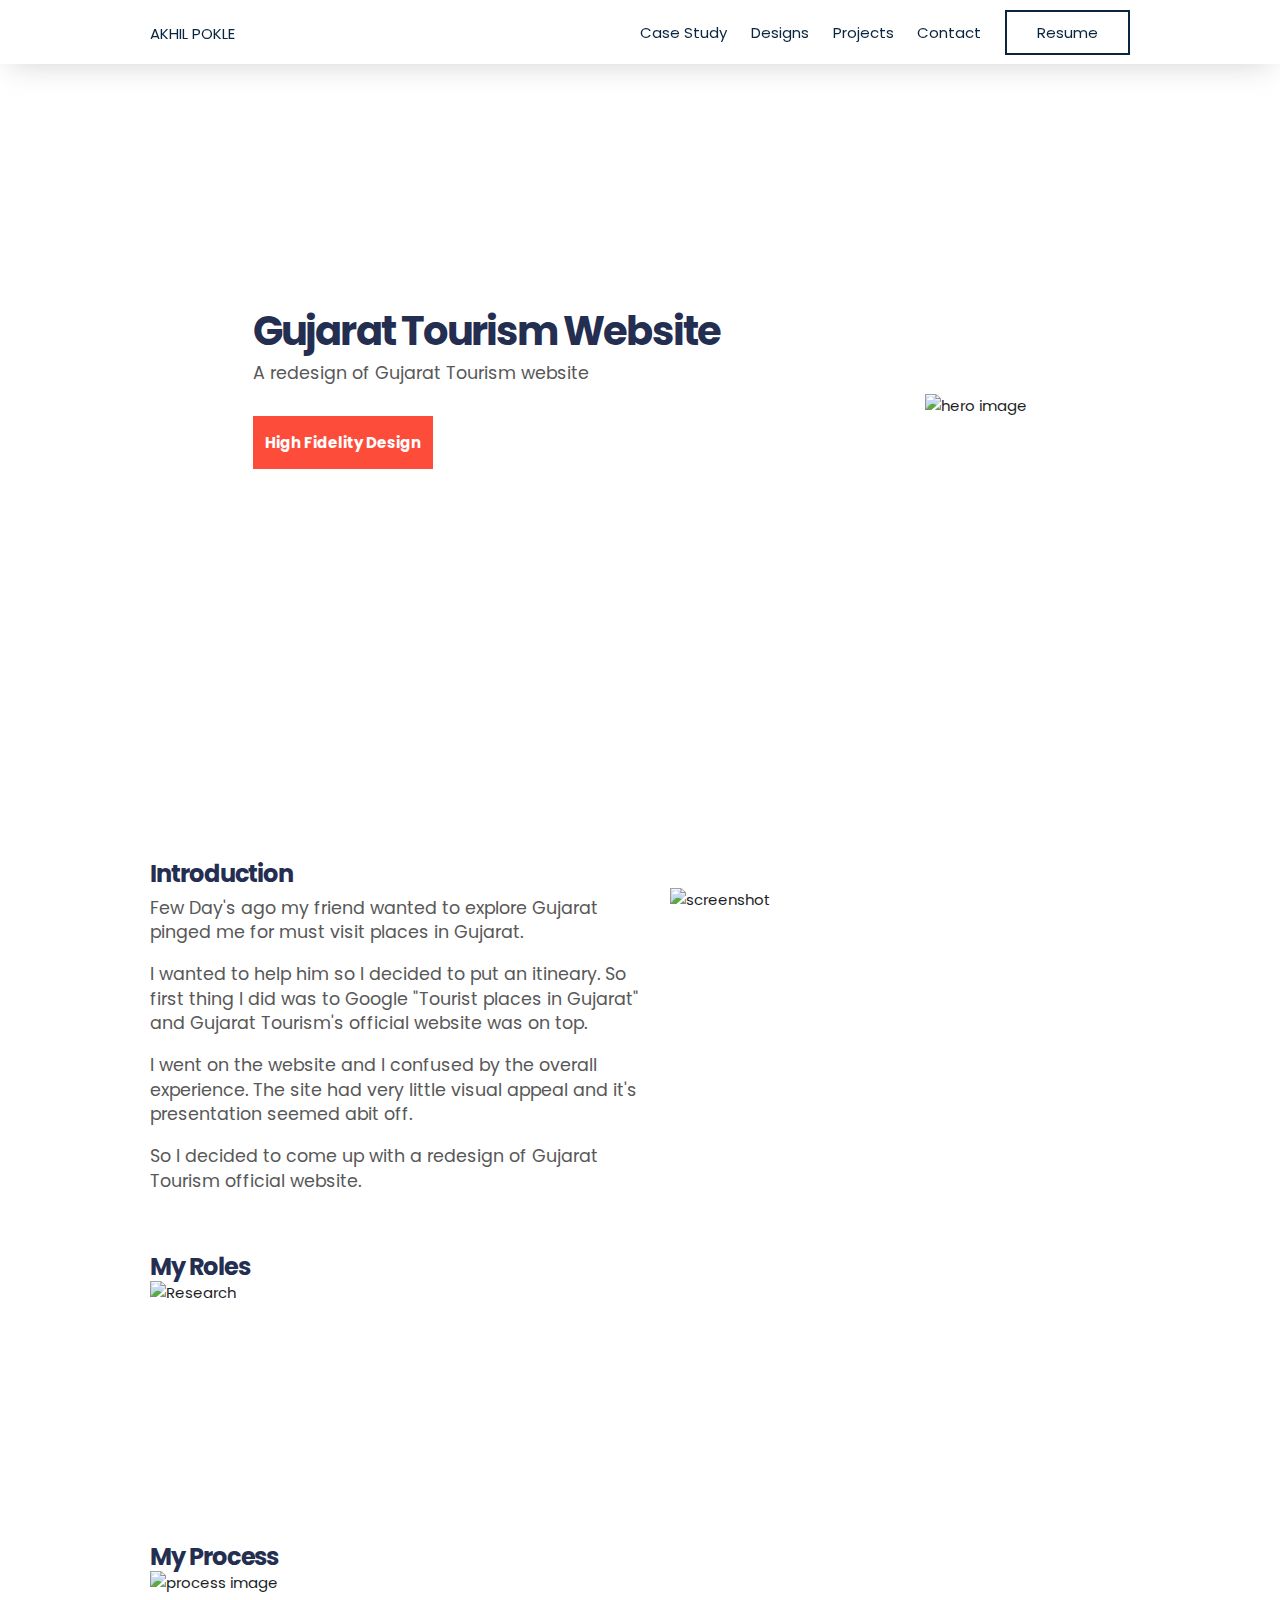
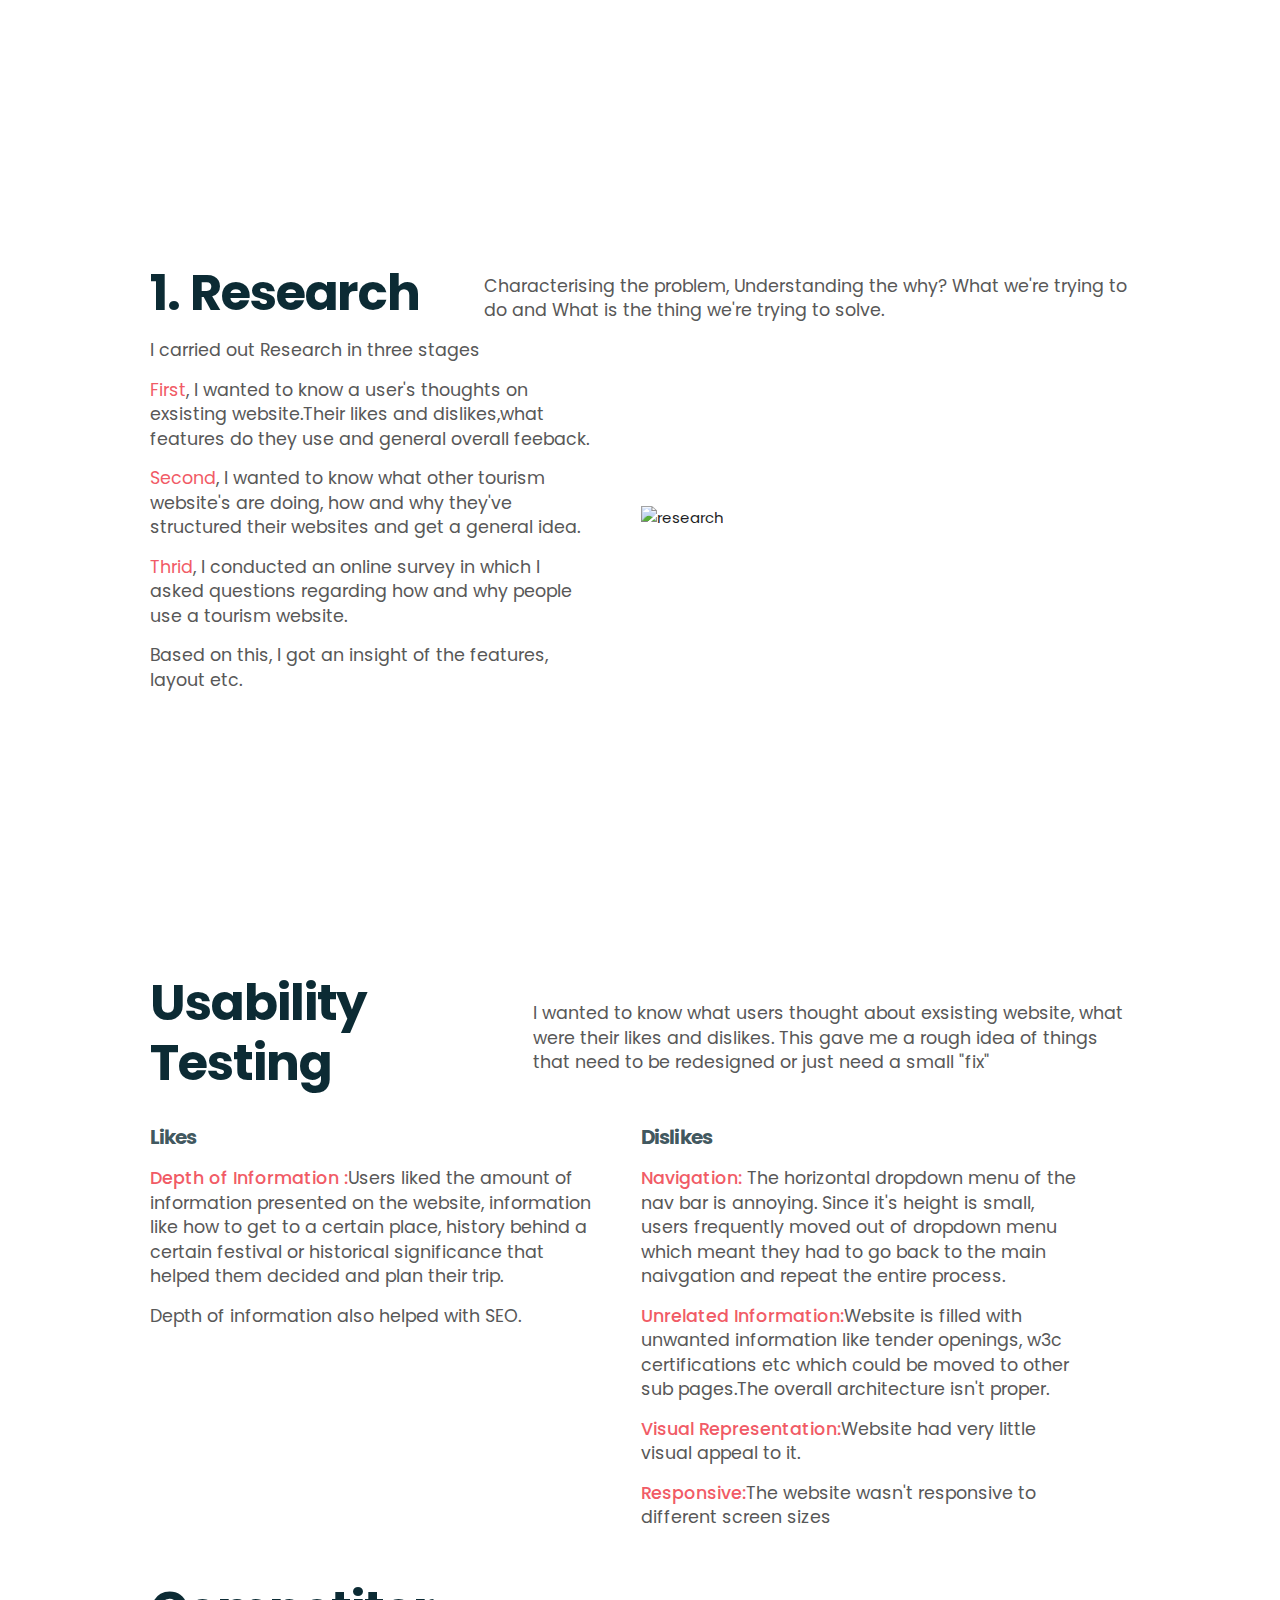
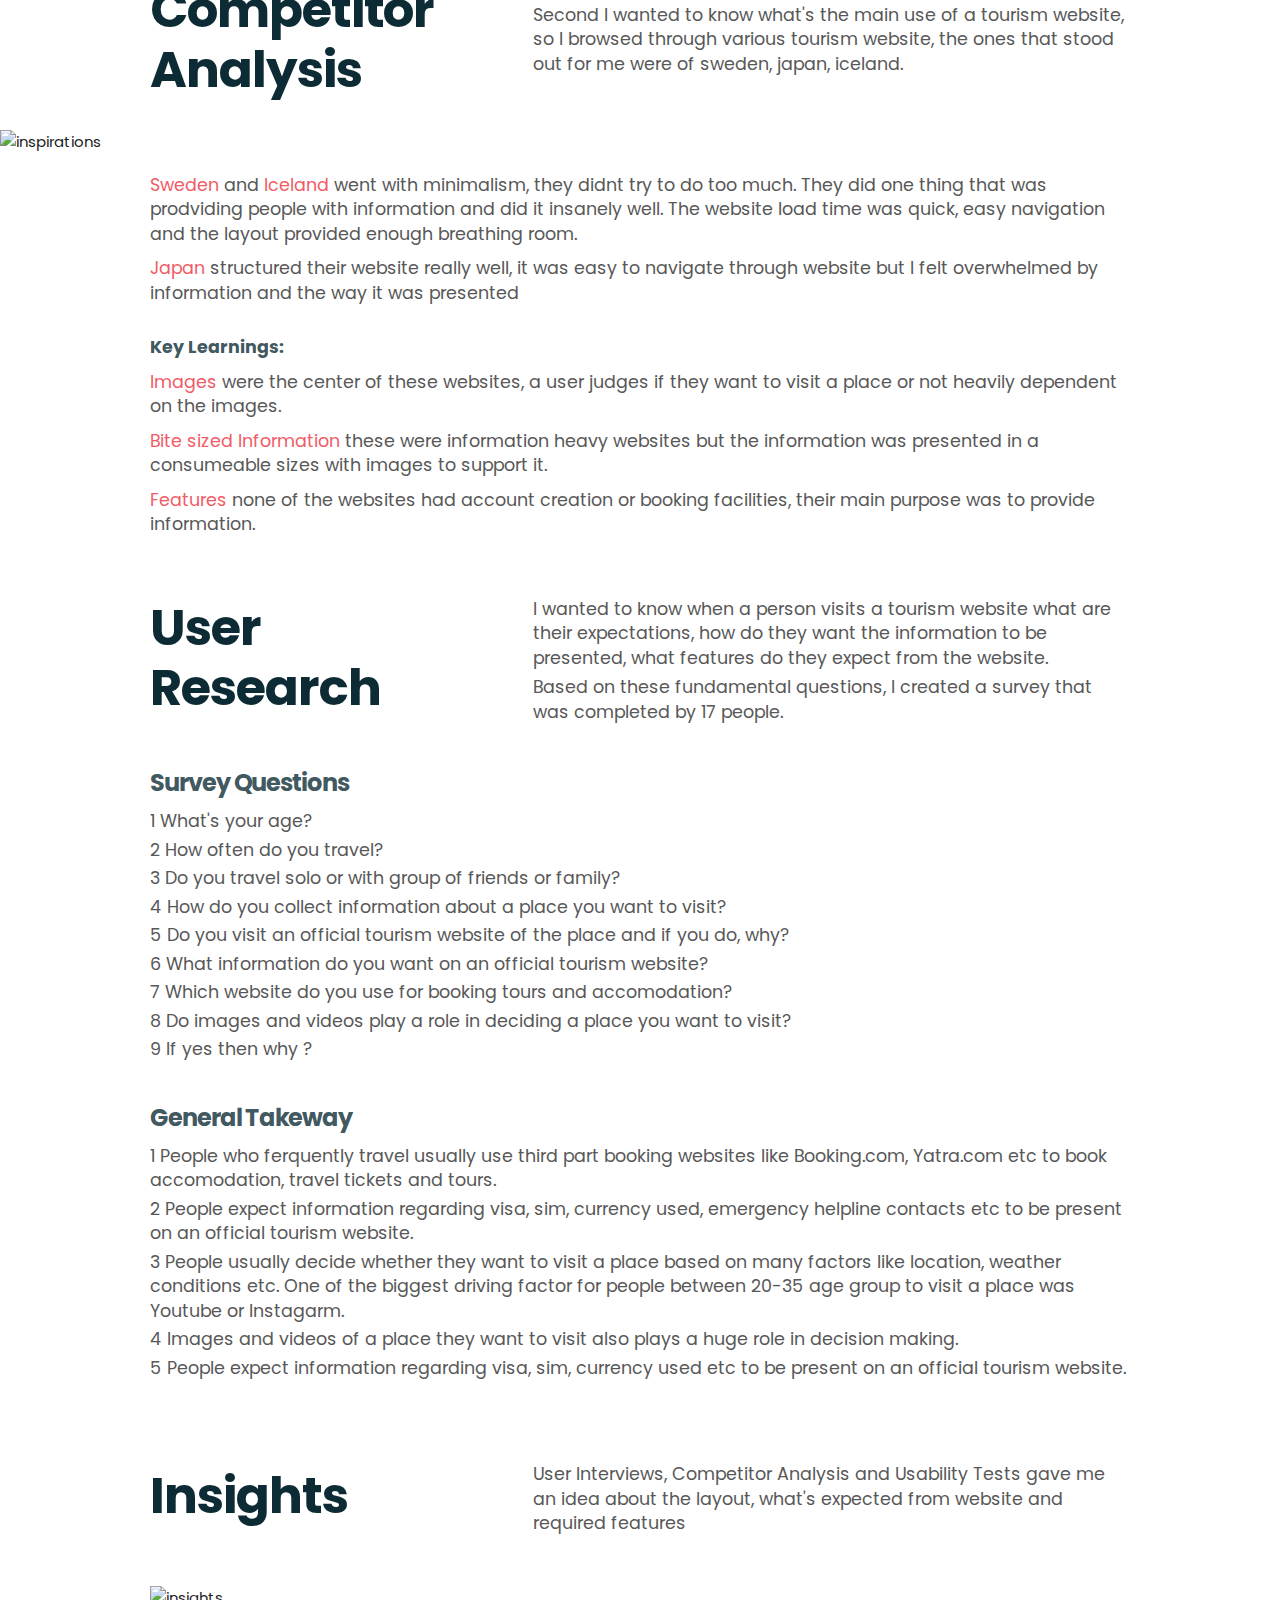
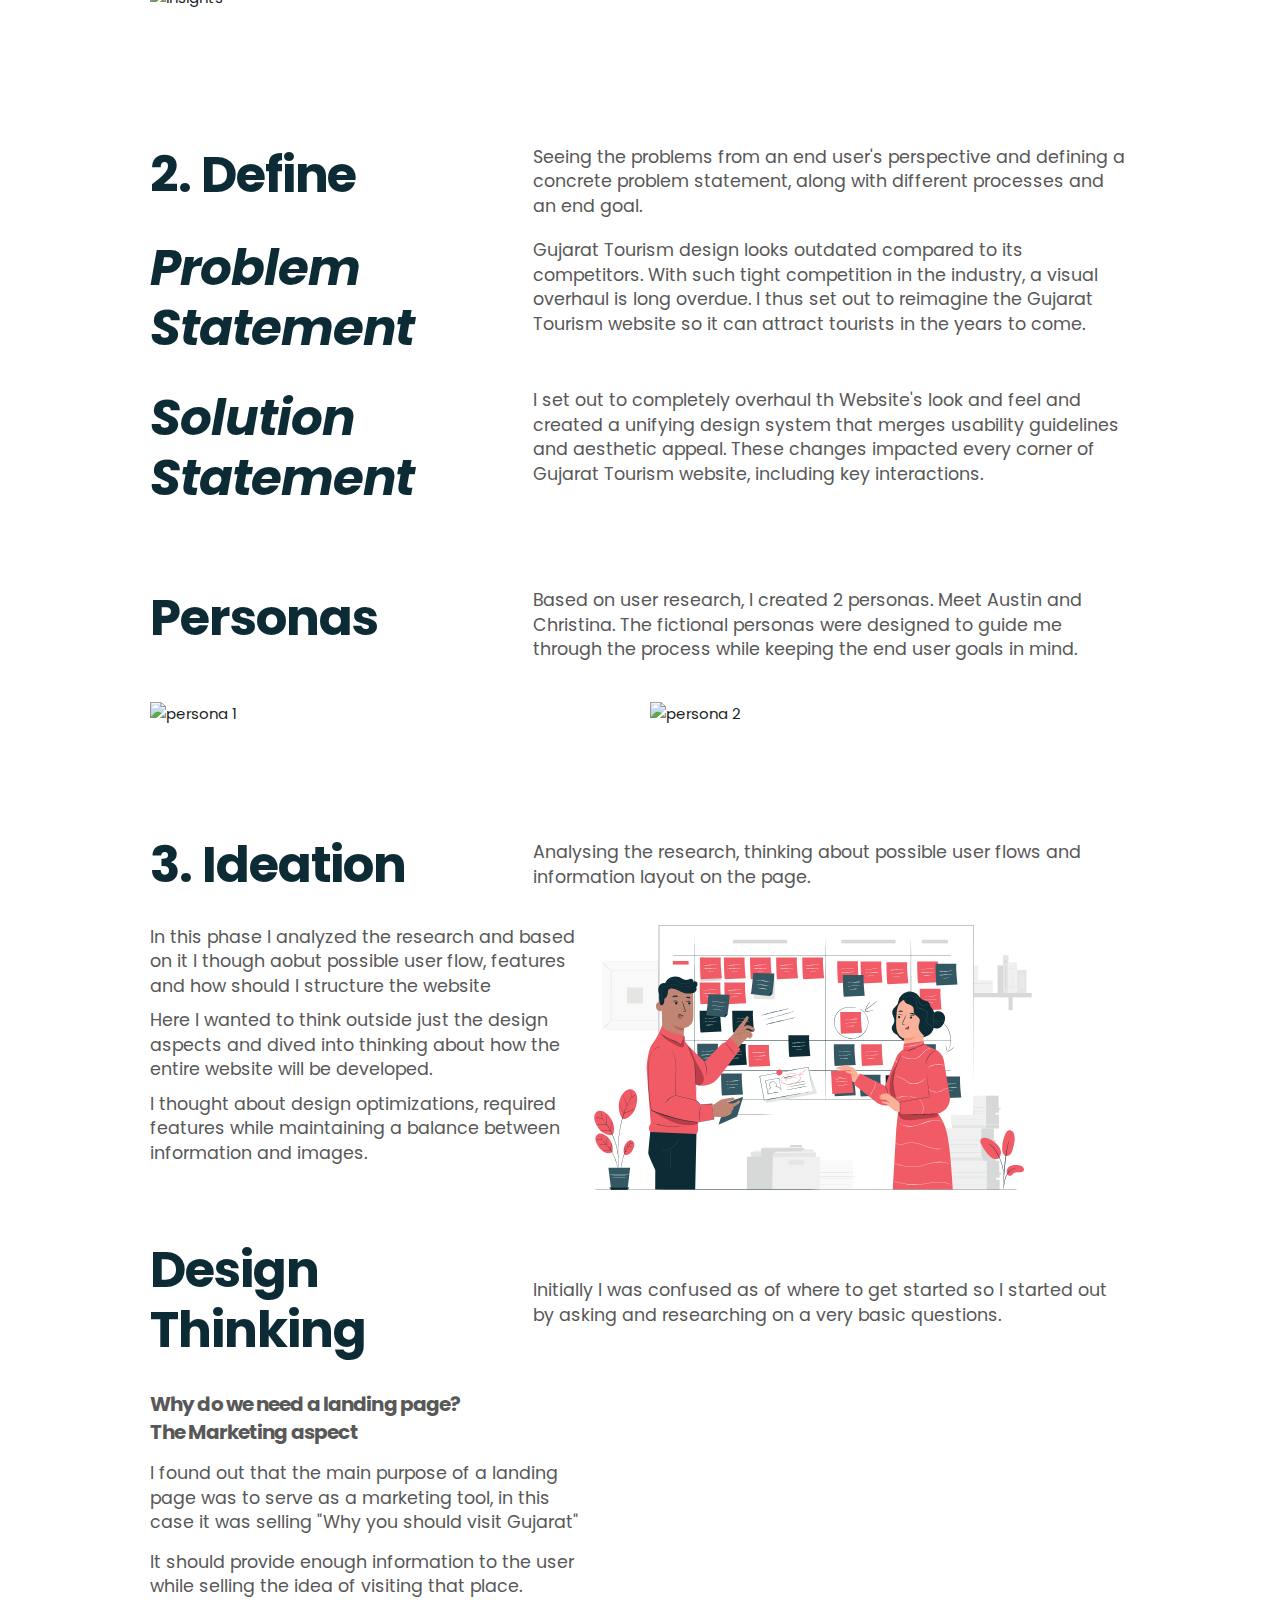
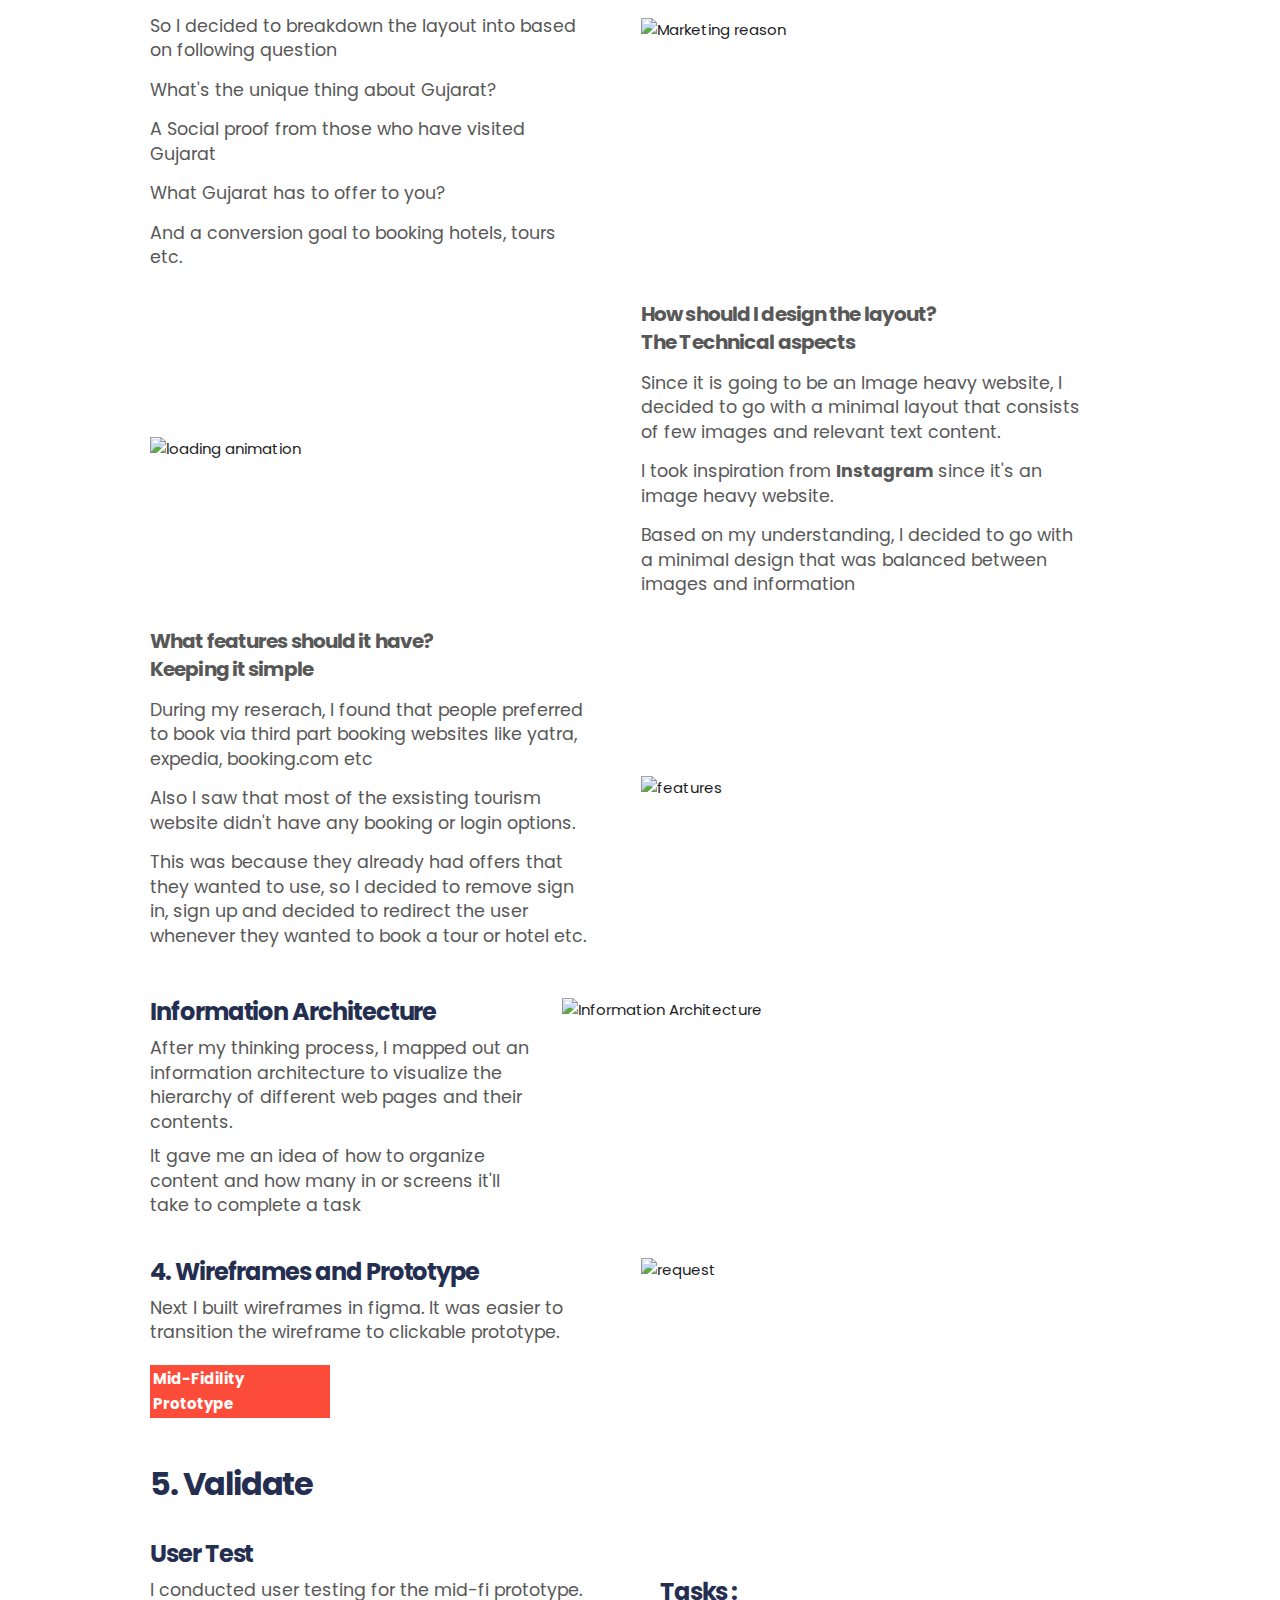
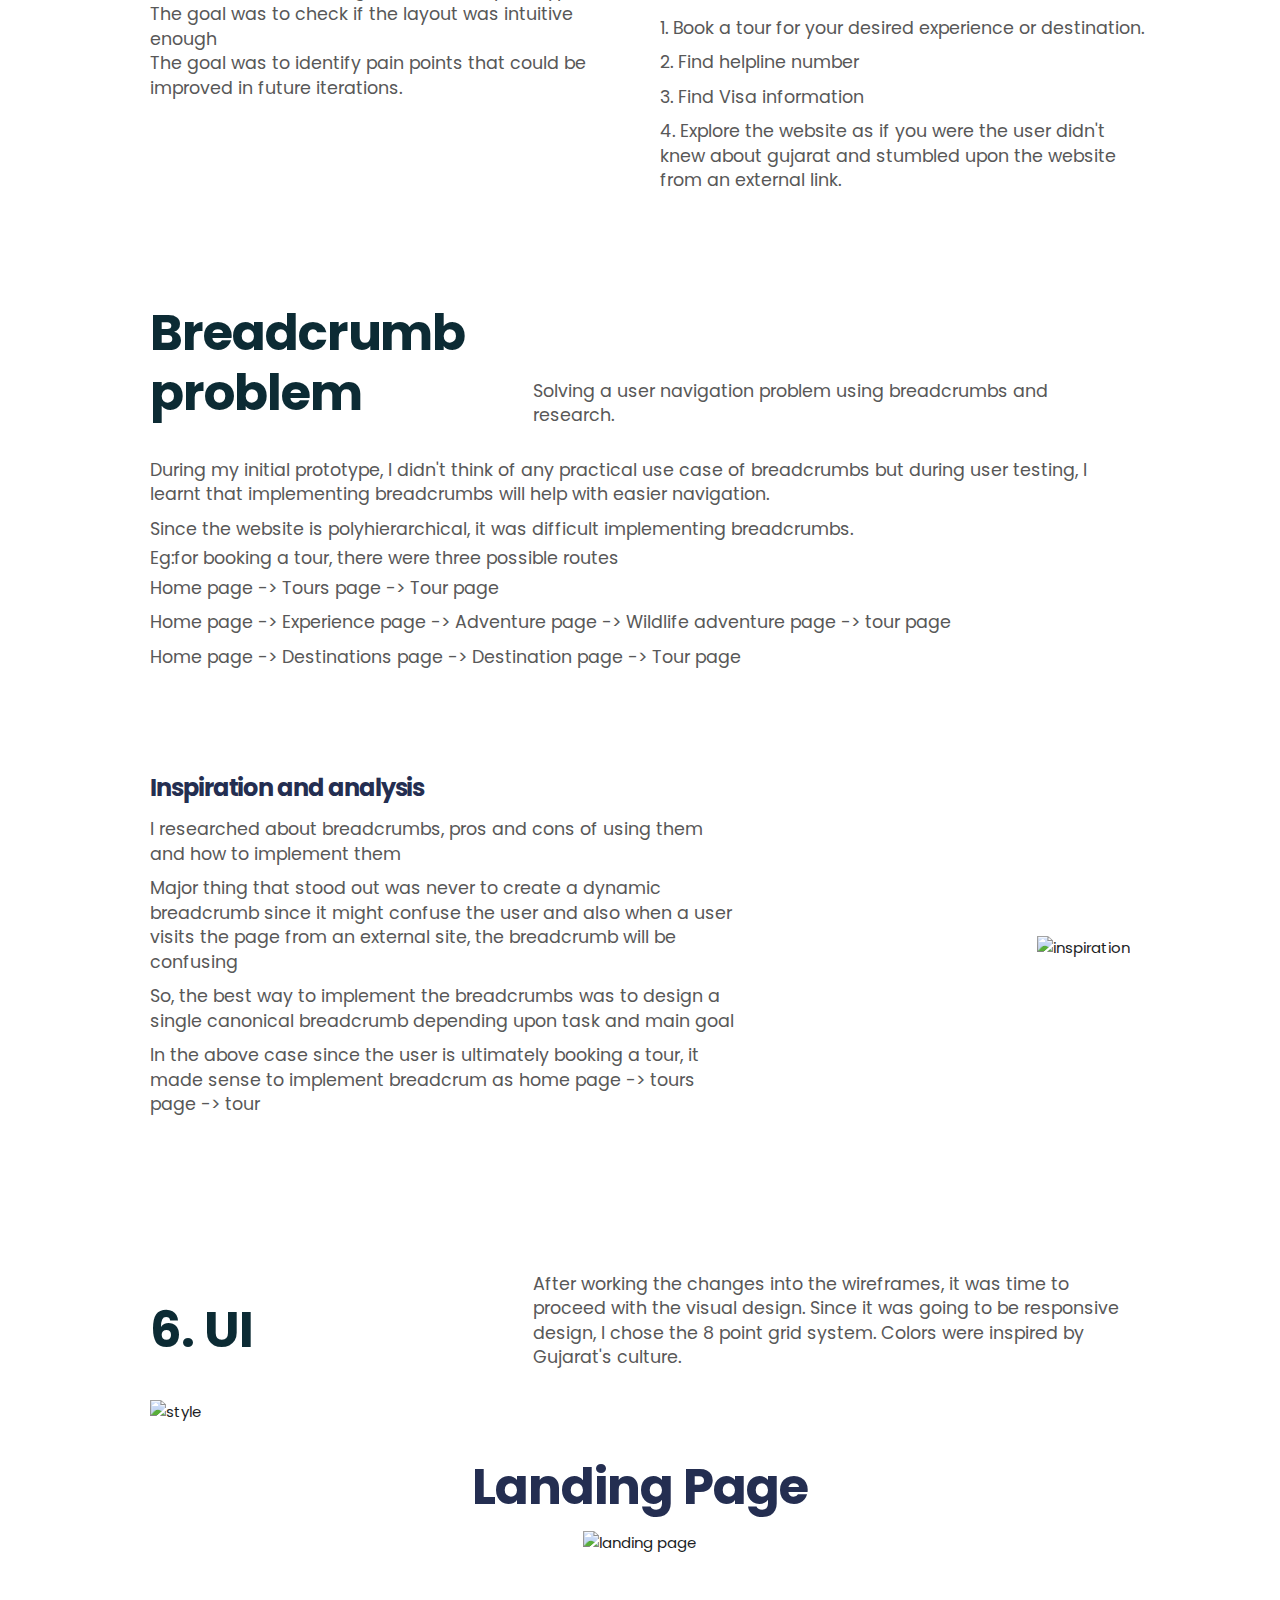
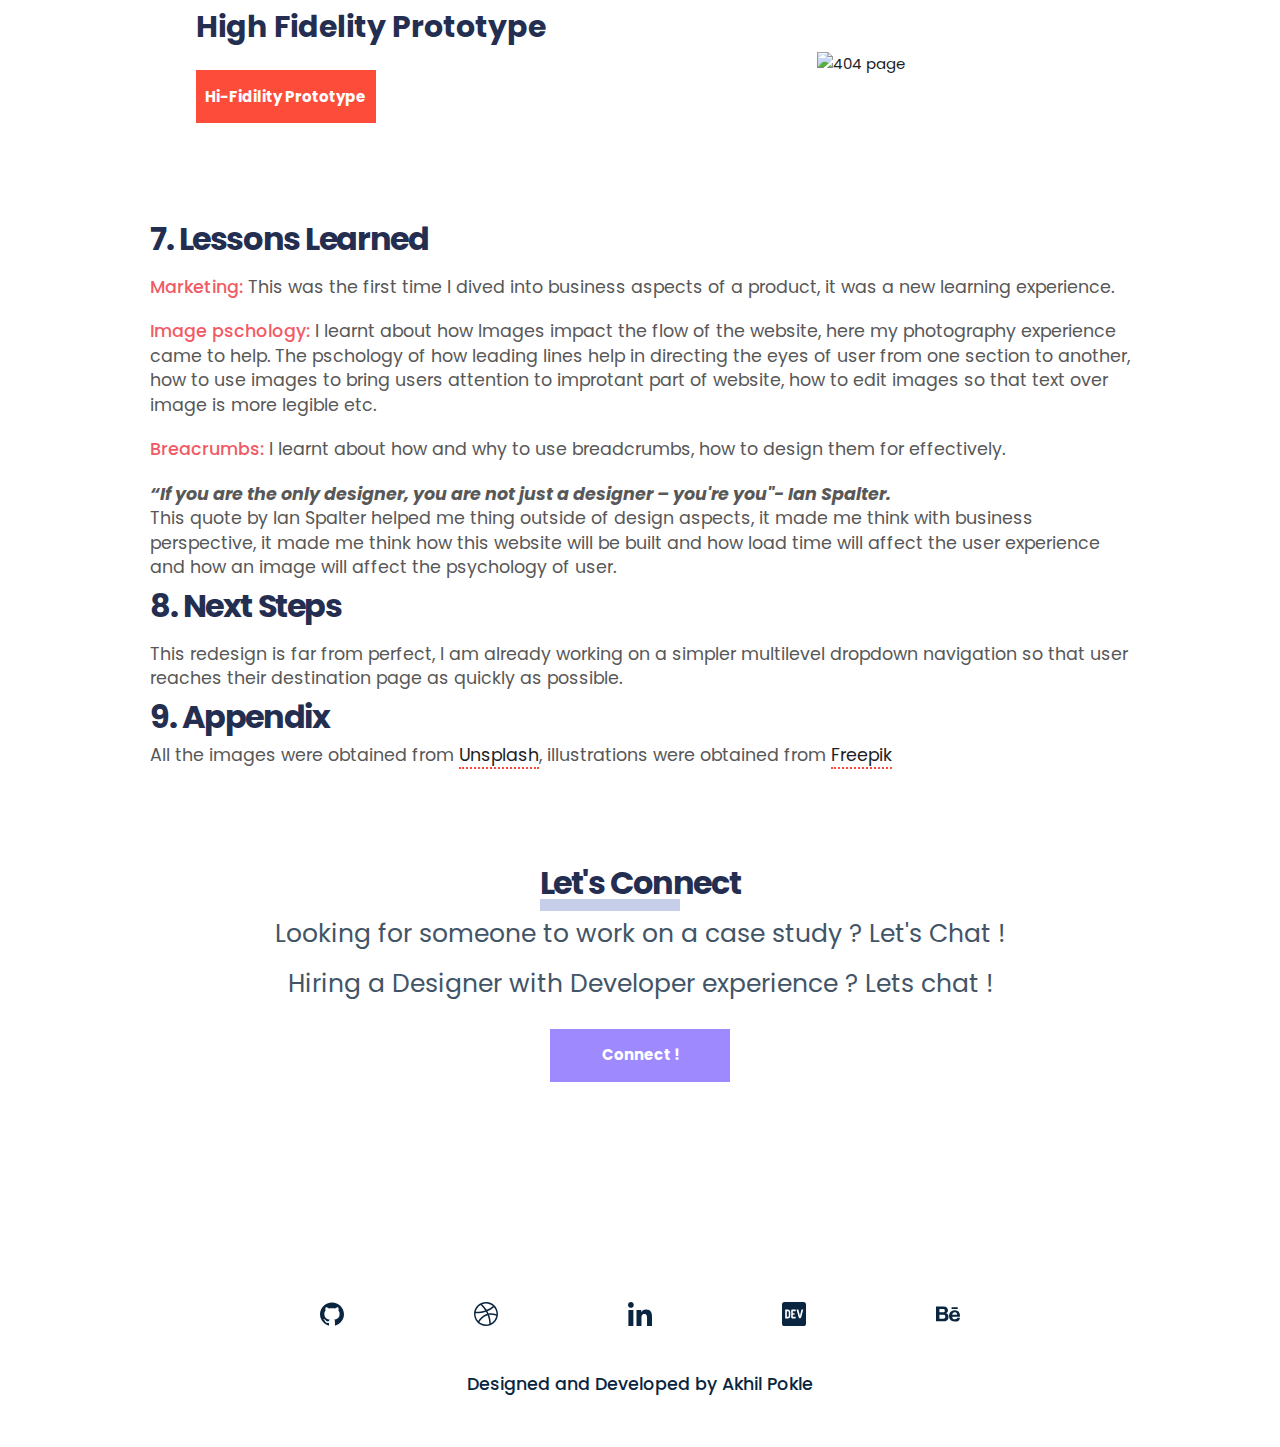
==== case study/gujaratTourism/index.html @ 954d3f1a "v2.6-fix-4 commit" ====
<!DOCTYPE html>
<html lang="en">
<head>
    <meta charset="UTF-8">
    <meta name="viewport" content="width=device-width, initial-scale=1.0">
    <title>Gujarat Tourism - UX Case Study</title>
    <link rel="icon" href="../../images/icon.jpg" type=""image/jpg" sizes="16x16">
    <meta name="description" content="Gujarat Tourism redesign, this is my redesign for gujarat tourism's official website, I conducted UX research, UI testing, validation, ideation, prototyping, wireframing, branding.">
    <meta name="robots" content="index,follow" >   
    <link rel="stylesheet" href="https://cdnjs.cloudflare.com/ajax/libs/font-awesome/5.14.0/css/all.min.css" integrity="sha512-1PKOgIY59xJ8Co8+NE6FZ+LOAZKjy+KY8iq0G4B3CyeY6wYHN3yt9PW0XpSriVlkMXe40PTKnXrLnZ9+fkDaog==" crossorigin="anonymous" />
    <link rel="stylesheet" href="./styles/style.css">
</head>
<body>
    <!-- Hey there fello hacker ! If you're building your own portfolio and need any help, send me a HI, I will help you out with your project :)-->
    <header>
        <nav>
            <div role="navigation" class="container">
                <div class="logo" role="contentinfo" aria-roledescription="logo"><a href="../../index.html">AKHIL POKLE</a></div>
                <ul class="nav__items">
                    <li><a class="nav_item active" aria-label="Link to case study" href="../casestudy.html">Case Study</a></li>
                    <li><a target="_blank" class="nav_item" aria-label="Link to designs" href="https://dribbble.com/akhilpokle">Designs</a></li>
                    <li><a class="nav_item" aria-label="Link to projects" href="../../projects.html">Projects</a></li>
                    <li><a class="nav_item" aria-label="Link to contact information" href="#contact">Contact</a></li>
                    <li><a class="nav_item" target="_blank" id="resume" aria-label="Link to resume" href="../../akhilpokleresume.pdf">Resume</a></li>
                </ul>
            </div>
            <div  class="mobile">
                <div class="logo" role="contentinfo" aria-roledescription="logo">AKHIL POKLE</div>
                <div class="hamburger">
                    <span id="line1" role="none" class="line line1"></span>
                    <span id="line2" role="none" class="line line2"></span>
                    <span id="line3" role="none" class="line line3"></span>
                </div>
                <ul class="mobile__nav__items">
                    <li><h3>Menu</h3></li>
                    <li><a class="mobile__nav_item" aria-label="Link to case study" href="./case study/">Case Study</a></li>
                    <li><a class="mobile__nav_item" aria-label="Link to designs" href="#design">Designs</a></li>
                    <li><a class="mobile__nav_item" aria-label="Link to projects" href="#projects">Projects</a></li>
                    <li><a class="mobile__nav_item" aria-label="Link to contact information" href="#contact">Contact</a></li>
                    <li><a class="nav_item" target="_blank" id="resume" aria-label="Link to resume" href="akhilpokleresume.pdf">Resume</a></li>
                </ul>
            </div>
        </nav>
    </header>
    <main>
        <section class="hero">
            <div class="hero__container">
                <div class="hero__copy">
                    <h1 class="t-h1">Gujarat Tourism Website</h1>
                    <p class="t-p">A redesign of Gujarat Tourism website</p>
                    <a target="_blank" href="https://www.figma.com/proto/3rx1EjS6VoFjzdWzbhep3G/Gujarattourism-hi-fi?node-id=6%3A99&scaling=scale-down-width" traget="_blank" class="btn btn-orange">High Fidelity Design</a>
                </div>
                <div class="hero__img">
                    <img src="./images/hero.png" alt="hero image">
                </div>
            </div>
        </section>
        <section class="intro">
            <div class="intro__container">
                <div class="intro__copy">
                    <h3 class="t-h3">Introduction</h3>
                        <div class="intro__div">
                            <div class="intro__content">
                                <p class="t-p">Few Day's ago my friend wanted to explore Gujarat pinged me for must visit places in Gujarat.</p>
                                <p class="t-p">I wanted to help him so I decided to put an itineary. So first thing I did was to Google "Tourist places in Gujarat" and Gujarat Tourism's official website was on top.</p>
                                <p class="t-p">I went on the website and I confused by the overall experience. The site had very little visual appeal and it's presentation seemed abit off.</p>
                                <p class="t-p">So I decided to come up with a redesign of Gujarat Tourism official website.</p>
                            </div>
                            <div class="intro__video">
                                <img class="intro__img"src="./images/screenshot.png" alt="screenshot">
                            </div>    
                        </div>
                </div>
                <section class="responsibilities">
                    <div class="responsibilities__container">
                        <h3 class="t-h3">My Roles</h3>
                        <div class="responsibility__container">
                            <div class="responsibility">
                                <img src="./images/me.png" alt="Research">
                            </div>
                        </div>
                    </div>
                </section>
                <section class="process">
                    <div class="process__container">
                        <h3 class="t-h3">My Process</h3>
                        <img src="./images/process.png" alt="process image">
                    </div>
                </section>
                <!-- <div class="intro__copy">
                    <div class="intro__container__content">
                        <div class="intro__container__copy">
                            <h3 class="t-h3">Problems</h3>
                            <p>To confirm my hypothesis that the website isnt user friendly, I asked 5 people to use the website and asked them to carry out series of various tasks. Following was the general Problems : </p>
                            <p class="t-p">1. Landing page had no visual appeal to it</p>
                            <p class="t-p">2. Navigation bar is laidout horizaontally with a horizontal scroll, this caused navigation submenu to close from time to time and wasn't a good user experience overall.</p>
                            <p class="t-p">3. Landing page is filled with non-essential links.</p>
                            <p class="t-p">4. To many clicks to reach the desired page</p>
                            <p class="t-p">5. Image gallery aren't optimized for control.</p>
                            <p class="t-p">6. Image gallery uses flash player which isn't supported on many devices.</p>
                            <p class="t-p">7. It's wasnt mobile responsive</p>
                        </div>
                        <div class="intro__container__img">
                            <img src="./images/Group 31.png" alt="group 31">
                        </div>
                    </div>
                </div>
                <div class="intro__copy__img">
                    <img src="./images/Group 32.png" alt="group 32">
                    <img src="./images/sc44.png" alt="sc44">
                </div> -->
                <!-- <div class="intro__copy">
                    <h3 class="t-h3">Solution</h3>
                    <p class="t-p">1. A new layout and architecture such that it's easier to access and consume information</p>
                    <p class="t-p">2. A new style guide that synergizes with images</p>
                    <p class="t-p">3. Making navigation simple and clean</p>
                    <p class="t-p">4. Adding more images</p>
                    <p class="t-p">5. Removing or delegating non important functionalities to third party services</p>
                    <p class="t-p">6. Instead of making user scroll for details, show all details in one section.</p>
                    <p class="t-p">7. Responsive design</p>
                </div> -->
            </div>
        </section>
        <section class="discovery">
            <div class="discovery__container">
                <div class="trial">
                    <h2 class="t-h3">1. Research</h2>
                    <p class="t-p">Characterising the problem, Understanding the why? What we're trying to do and What is the thing we're trying to solve.</p>
                </div>
                <div class="research__container">
                    <div class="research__copy">
                        <p class="t-p">I carried out Research in three stages</p>
                        <p class="t-p"><span class="red">First</span>, I wanted to know a user's thoughts on exsisting website.Their likes and dislikes,what features do they use and general overall feeback.</p>
                        <p class="t-p"><span class="red">Second</span>, I wanted to know what other tourism website's are doing, how and why they've structured their websites and get a general idea.</p>
                        <p class="t-p"><span class="red">Thrid</span>, I conducted an online survey in which I asked questions regarding how and why people use a tourism website.</p>
                        <p class="t-p">Based on this, I got an insight of the features, layout etc.</p>
                    </div>
                    <div class="research__img">
                        <img src="./images/researchteam.svg" alt="research">
                    </div>
                </div>
            </div>
        </section>
        <section class="user_test">
            <div class="user_test__container">
                <div class="trial">
                    <h3 class="t-h3">Usability Testing</h3>
                    <p class="t-p">I wanted to know what users thought about exsisting website, what were their likes and dislikes. This gave me a rough idea of things that need to be redesigned or just need a small "fix"</p>
                </div>
                <div class="user_test__results">
                    <div class="user__test__likes">
                        <h4 class="t-h4">Likes</h4>
                        <p class="t-p"><span class="red">Depth of Information :</span>Users liked the amount of information presented on the website, information like how to get to a certain place, history behind a certain festival or historical significance that helped them decided and plan their trip.</p>
                        <p class="t-p">Depth of information also helped with SEO.</p>
                    </div>
                    <div class="user_test__dislikes">
                        <h4 class="t-h4">Dislikes</h4>
                        <p class="t-p"><span class="red">Navigation:</span> The horizontal dropdown menu of the nav bar is annoying. Since it's height is small, users frequently moved out of dropdown menu which meant they had to go back to the main naivgation and repeat the entire process.</p>
                        <p class="t-p"><span class="red">Unrelated Information:</span>Website is filled with unwanted information like tender openings, w3c certifications etc which could be moved to other sub pages.The overall architecture isn't proper.</p>
                        <p class="t-p"><span class="red">Visual Representation:</span>Website had very little visual appeal to it.</p>
                        <p class="t-p"><span class="red">Responsive:</span>The website wasn't responsive to different screen sizes</p>
                    </div>
                </div>
            </div>
        </section>
        <section class="competitor">
            <div class="competitor__container">
                <div class="trial">
                    <h3 class="t-h3">Competitor Analysis</h3>
                    <p>Second I wanted to know what's the main use of a tourism website, so I browsed through various tourism website, the ones that stood out for me were of sweden, japan, iceland.</p>
                </div>
            </div>
            <div>
                <img src="./images/insiprations.jpg" alt="inspirations">
            </div>
            <div class="competitor__container">
                <div>
                    <p><span class="red"> Sweden </span> and <span class="red">Iceland</span> went with minimalism, they didnt try to do too much. They did one thing that was prodviding people with information and did it insanely well. The website load time was quick, easy navigation and the layout provided enough breathing room.</p>
                    <p><span class="red"> Japan </span> structured their website really well, it was easy to navigate through website but I felt overwhelmed by information and the way it was presented</p>
                </div>
                <div>
                    <p class="bold">Key Learnings:</p>
                    <p><span class="red">Images</span> were the center of these websites, a user judges if they want to visit a place or not heavily dependent on the images.</p>
                    <p><span class="red">Bite sized Information</span> these were information heavy websites but the information was presented in a consumeable sizes with images to support it.</p>
                    <p><span class="red">Features</span> none of the websites had account creation or booking facilities, their main purpose was to provide information.</p>
                </div>
            </div>
        </section>
        <section class="survey">
            <div class="survey__container">
                <div class="survey__intro">
                    <div class="trial">
                        <div>
                            <h3 class="t-h3">User Research</h3>
                        </div>
                        <div>
                            <p class="t-p">I wanted to know when a person visits a tourism website what are their expectations, how do they want the information to be presented, what features do they expect from the website.</p>
                            <p class="t-p">Based on these fundamental questions, I created a survey that was completed by 17 people.</p>
                        </div>
                    </div>
                </div>
                <div class="survey__sections">
                    <div class="survey__section">
                        <h3 class="t-h3">Survey Questions</h3>
                        <ul class="survey__items__takeaway">
                            <li> <p> <span>1</span> What's your age?</p></p></li>
                            <li > <p><span class="bold">2 </span>  How often do you travel?</p></li>
                            <li > <p><span class="bold">3 </span>  Do you travel solo or with group of friends or family?</p></li>
                            <li > <p><span class="bold">4 </span>  How do you collect information about a place you want to visit?</p></li>
                            <li > <p><span class="bold">5 </span>  Do you visit an official tourism website of the place and if you do, why?</p></li>
                            <li > <p><span class="bold">6 </span>  What information do you want on an official tourism website?</p></li>
                            <li> <p><span class="bold">7 </span>  Which website do you use for booking tours and accomodation?</p></li>
                            <li > <p><span class="bold">8 </span>  Do images and videos play a role in deciding a place you want to visit?</p></li>
                            <li> <p><span class="bold">9 </span>  If yes then why ? </p></li>
                        </ul>
                    </div>
                    <div class="survey__section">
                        <h3 class="t-h3">General Takeway</h3>
                        <ul class="survey__items__takeaway">
                            <li><p> 1 People who ferquently travel usually use third part booking websites like Booking.com, Yatra.com etc to book accomodation, travel tickets and tours.</p></li>
                            <li><p> 2  People expect information regarding visa, sim, currency used, emergency helpline contacts etc to be present on an official tourism website.</p></li>
                            <li><p> 3 People usually decide whether they want to visit a place based on many factors like location, weather conditions etc. One of the biggest driving factor for people between 20-35 age group to visit a place was Youtube or Instagarm.</p></li>
                            <li><p> 4  Images and videos of a place they want to visit also plays a huge role in decision making.</p></li>
                            <li><p> 5  People expect information regarding visa, sim, currency used etc to be present on an official tourism website.</p></li>
                        </p>
                    </div>
                </div>
            </div>
        </section>
        <section class="insight">
            <div class="insight__container">
                <div class="trial">
                    <h3 class="t-h3">Insights</h3>
                    <p class="t-p">User Interviews, Competitor Analysis and Usability Tests gave me an idea about the layout, what's expected from website and required features</p>
                </div>
                <div>
                    <img src="./images/insights.png" alt="insights">
                </div>
            </div>
            <div>
                <img src="" alt="">
            </div>
        </section>
        <section class="define">
            <div class="define__container">
                <div class="trial">
                    <h2 class="t-h3">2. Define</h2>
                    <p class="t-p">Seeing the problems from an end user's perspective and defining a concrete problem statement, along with different processes and an end goal. </p>
                </div>
                <div class="trial">
                    <h3 class="t-h3"><em>Problem Statement</em></h3>
                    <p class="t-p">Gujarat Tourism design looks outdated compared to its competitors. With such tight competition in the industry, a visual overhaul is long overdue. I thus set out to reimagine the Gujarat Tourism website so it can attract tourists in the years to come.</p>
                </div>
                <div class="trial">
                    <h3 class="t-h3"><em>Solution Statement</em></h3>
                    <p class="t-p">I set out to completely overhaul th Website's look and feel and created a unifying design system that merges usability guidelines and aesthetic appeal. These changes impacted every corner of Gujarat Tourism website, including key interactions.</p>
                </div>
            </div>
            <section class="personas">
                <div class="personas__container">
                    <div class="personas__copy">
                        <div class="trial">
                            <h3 class="t-h3">Personas</h3>
                            <p class="t-p">
                                Based on user research, I created 2 personas. Meet Austin and Christina. The fictional personas were designed to guide me through the process while keeping the end user goals in mind.
                            </p>
                        </div>
                    </div>
                    <div class="personas__images">
                        <img src="./images/p1.jpg" alt="persona 1">
                        <img src="./images/p2.jpg" alt="persona 2">
                    </div>
                </div>
            </section>
        </section>
        
        <section class="ideation">
            <div class="ideation__container">
                <div class="trial">
                    <h2 class="t-h3">3. Ideation</h2>
                    <p class="t-p">Analysing the research, thinking about possible user flows and information layout on the page.</p>
                </div>
                <div class="ideation__copy">
                    <div>
                        <p class="t-p">In this phase I analyzed the research and based on it I though aobut possible user flow, features and how should I structure the website</p>
                        <p class="t-p">Here I wanted to think outside just the design aspects and dived into thinking about how the entire website will be developed.</p>
                        <p class="t-p">I thought about design optimizations, required features while maintaining a balance between information and images.</p>
                    </div>
                    <img src="./images/scrum.svg" alt="scrum board">
                </div>
            </div>
        </section>
        <section class="brainstorming">
            <div class="brainstorming__container">
                <div class="brainstorming__copy">
                    <div class="trial">
                        <h3 class="t-h3">Design Thinking</h3>
                        <p class="t-p">Initially I was confused as of where to get started so I started out by asking and researching on a very basic questions.</p>
                    </div>
                </div>
                <div class="brainstorming__container__copy">
                    <div>
                        <h4 class="t-h4">Why do we need a landing page?<br> The Marketing aspect</h4>
                        <p>I found out that the main purpose of a landing page was to serve as a marketing tool, in this case it was selling "Why you should visit Gujarat"</p>
                        <p>It should provide enough information to the user while selling the idea of visiting that place.</p>
                        <p>So I decided to breakdown the layout into based on following question</p>
                        <p>What's the unique thing about Gujarat?</p>
                        <p>A Social proof from those who have visited Gujarat</p>
                        <p>What Gujarat has to offer to you?</p>
                        <p>And a conversion goal to booking hotels, tours etc.</p>
                    </div>
                        <img src="./images/marketing.svg" alt="Marketing reason">
                </div>
                <div class="brainstorming__container__copy">
                        <img src="./images/speed.svg" alt="loading animation">
                    <div>
                        <h4 class="t-h4">How should I design the layout?<br> The Technical aspects</h4>
                    <p class="t-p">Since it is going to be an Image heavy website, I decided to go with a minimal layout that consists of few images and relevant text content.</p>
                    <p class="t-p">I took inspiration from <strong> Instagram </strong>since it's an image heavy website.</p>
                    <p class="t-p">Based on my understanding, I decided to go with a minimal design that was balanced between images and information</p>
                    </div>
                </div>
                <div class="brainstorming__container__copy">
                    <div>
                        <h4 class="t-h4">What features should it have?<br>Keeping it simple</h4>
                    <p>During my reserach, I found that people preferred to book via third part booking websites like yatra, expedia, booking.com etc</p>
                    <p>Also I saw that most of the exsisting tourism website didn't have any booking or login options.</p>
                    <p>This was because they already had offers that they wanted to use, so I decided to remove sign in, sign up and decided to redirect the user whenever they wanted to book a tour or hotel etc.</p>
                    </div>
                    <img src="./images/features.svg" alt="features">
                </div>
            </div>
        </section>
        <!-- <section class="userflow">
            <div class="userflow__container">
                <div class="userflow__copy">
                    <h3 class="t-h3">User Flow</h3>
                    <p class="t-p">Next I created a user flows for all possible tasks, here I have shown a possible uerflow of a person booking a tour.</p>
                </div>
            </div>
            <img src="./images/userflow.png" alt="user flows">
        </section> -->
        <section class="info-arch">
            <div class="info-arch__container">
                <div class="info-arch__copy">
                    <h3 class="t-h3">Information Architecture</h3>
                    <p class="t-p">After my thinking process, I mapped out an information architecture to visualize the hierarchy of different web pages and their contents.</p>
                    <p class="t-p">It gave me an idea of how to organize content and how many in or screens it'll take to complete a task</p>
                </div>
                <img src="./images/information.png" alt="Information Architecture">
            </div>
        </section>
        <!-- <section>
            grid layout !!
        </section> -->
        <section class="wireframes">
            <div class="wireframes__container">
                <div class="wireframe">
                    <h3 class="t-h3">4. Wireframes and Prototype</h3>
                    <p class="t-p">Next I built wireframes in figma. It was easier to transition the wireframe to clickable prototype.</p>
                    <a target="_blank" href="https://www.figma.com/proto/XMLzT76sizL4WMh6BsXeOl/gujarat-tourism?scaling=min-zoom&node-id=30%3A1129" class="btn btn-orange">Mid-Fidility Prototype</a>
                </div>
                    <img src="./images/wireframe.png" alt="request">
                </div>
            </div>
        </section>
        <section class="validate">
            <div class="validate__container">
                <h2 class="t-h2">5. Validate</h2>
            </div>
        </section>
        <section class="user--test">
            <div class="user--test__container">
                <h3 class="t-h3">User Test</h3>
                <div class="user--tests">
                    <div>
                        <p class="t-p">I conducted user testing for the mid-fi prototype.<br/> 
                            The goal was to check if the layout was intuitive enough<br/>
                            The goal was to identify pain points that could be improved in future iterations. </p>
                    </div>
                    <div>
                        <h3 class="t-h3">Tasks :</h3>
                        <p class="t-p">1. Book a tour for your desired experience or destination.</p>
                        <p class="t-p">2. Find helpline number</p>
                        <p class="t-p">3. Find Visa information</p>
                        <p class="t-p">4. Explore the website as if you were the user didn't knew about gujarat and stumbled upon the website from an external link.</p>
                    </div>
                </div>
            </div>
        </section>
        <section class="analysis">
            <div class="analysis__container">
                <div class="analysis__copy">
                    <div class="trial">
                        <h3 class="t-h3">Breadcrumb problem</h3>
                        <p class="t-p">Solving a user navigation problem using breadcrumbs and research.</p>
                    </div>
                    <p class="t-p">During my initial prototype, I didn't think of any practical use case of breadcrumbs but during user testing, I learnt that implementing breadcrumbs will help with easier navigation.</p>
                    <p class="t-p">Since the website is polyhierarchical, it was difficult implementing breadcrumbs.</p> <p>Eg:for booking a tour, there were three possible routes</p>
                    <p class="t-p">Home page -> Tours page -> Tour page</p>
                    <p class="t-p">Home page -> Experience page -> Adventure page -> Wildlife adventure page -> tour page</p>
                    <p class="t-p">Home page -> Destinations page -> Destination page -> Tour page</p>
                </div>
                <div class="inspiration__container">
                    <div>
                        <h3 class="t-h3">Inspiration and analysis</h3>
                        <p class="t-p">I researched about breadcrumbs, pros and cons of using them and how to implement them</p>
                        <p class="t-p">Major thing that stood out was never to create a dynamic breadcrumb since it might confuse the user and also when a user visits the page from an external site, the breadcrumb will be confusing</p>
                        <p class="t-p">So, the best way to implement the breadcrumbs was to design a single canonical breadcrumb depending upon task and main goal</p>
                        <p class="t-p">In the above case since the user is ultimately booking a tour, it made sense to implement breadcrum as home page -> tours page -> tour</p>
                    </div>
                    <div>
                        <img src="./images/pathbasedoracle.png" alt="inspiration">
                    </div>
                </div>
                <div>
                   
                </div>
            </div>
        </section>
        <section class="UI">
            <div class="UI__container">
                <div class="trial">
                    <h3 class="t-h3">6. UI</h3>
                    <p class="t-p">After working the changes into the wireframes, it was time to proceed with the visual design. Since it was going to be responsive design, I chose the 8 point grid system. Colors were inspired by Gujarat's culture.
                    </p>
                </div>
            </div>
        </section>
        <section class="style">
            <div class="style__container">
                <img src="./images/style.png" alt="style">
            </div>
        </section>
        <section class="landing_page">
            <div class="landing_page__container">
                <h3 class="t-h3">Landing Page</h3>
                <div class="landing_page__img">
                    <img src="./images/homepage.png" alt="landing page">
                </div>
                <div class="landing_page__copy">
                    <div>
                        <h4>High Fidelity Prototype</h4>
                        <a target="_blank" href="https://www.figma.com/proto/3rx1EjS6VoFjzdWzbhep3G/Gujarattourism-hi-fi?node-id=6%3A99&scaling=scale-down-width" class="btn btn-orange">Hi-Fidility Prototype</a>
                    </div>
                    <div>
                        <img src="./images/Group 46.png" alt="404 page">
                    </div>
                </div>
            </div>
        </section>
        <section class="conclusion">
            <div class="conclusion__container">
                <h2 class="t-h2">7. Lessons Learned</h2>
                <p class="t-p"><span class="red">Marketing:</span> This was the first time I dived into business aspects of a product, it was a new learning experience.</p>
                <p class="t-p"><span class="red">Image pschology:</span> I learnt about how Images impact the flow of the website, here my photography experience came to help. The pschology of how leading lines help in directing the eyes of user from one section to another, how to use images to bring users attention to improtant part of website, how to edit images so that text over image is more legible etc.</p>
                <p class="t-p"><span class="red">Breacrumbs:</span> I learnt about how and why to use breadcrumbs, how to design them for effectively.</p>
                <p class="t-p"><span role="dialog" class="italic">“If you are the only designer, you are not just a designer – you're you"- Ian Spalter.</span> <br>This quote by Ian Spalter helped me thing outside of design aspects, it made me think with business perspective, it made me think how this website will be built and how load time will affect the user experience and how an image will affect the psychology of user.</p>
            </div>
        </section>
        <section class="conclusion">
            <div class="conclusion__container">
                <h2 class="t-h2">8. Next Steps</h2>
                <p class="t-p">This redesign is far from perfect, I am already working on a simpler multilevel dropdown navigation so that user reaches their destination page as quickly as possible.</p>
            </div>
        </section>
        <section class="appendix">
            <div class="appendix__container">
                <h2 class="t-h2">9. Appendix</h2>
                <p class="t-p">All the images were obtained from <a target="_blank" href="https://unsplash.com/">Unsplash</a>, illustrations were obtained from <a target="_blank" href="https://www.freepik.com/">Freepik</a></p>
            </div>
        </section>
    </main>
    <section class="contact" id="contact">
        <div role="contentinfo" class="contact__container">
            <h2 class="t-h2 contact__header">Let's Connect</h2>
            <p class="t-p">Looking for someone to work on a case study ? Let's Chat !</p> 
            <p class="t-p">Hiring a Designer with Developer experience ? Lets chat !</p>
            <a class="btn btn-orange" href="mailto:akhilpokle96@gmail.com">Connect !</a>
        </div>
    </section>
    <footer>
        <nav>
            <div class="container">
                <a target="_blank" aria-label="link to github" target="_blank" rel="nofollow noopener noreferrer" aria-label="GitHub" href="https://github.com/AKHILP96"><span class="screen-reader-only">link to github</span>  <svg id="Bold" enable-background="new 0 0 24 24" height="24" viewBox="0 0 24 24" width="24" xmlns="http://www.w3.org/2000/svg"><path fill="#0A2540" d="m12 .5c-6.63 0-12 5.28-12 11.792 0 5.211 3.438 9.63 8.205 11.188.6.111.82-.254.82-.567 0-.28-.01-1.022-.015-2.005-3.338.711-4.042-1.582-4.042-1.582-.546-1.361-1.335-1.725-1.335-1.725-1.087-.731.084-.716.084-.716 1.205.082 1.838 1.215 1.838 1.215 1.07 1.803 2.809 1.282 3.495.981.108-.763.417-1.282.76-1.577-2.665-.295-5.466-1.309-5.466-5.827 0-1.287.465-2.339 1.235-3.164-.135-.298-.54-1.497.105-3.121 0 0 1.005-.316 3.3 1.209.96-.262 1.98-.392 3-.398 1.02.006 2.04.136 3 .398 2.28-1.525 3.285-1.209 3.285-1.209.645 1.624.24 2.823.12 3.121.765.825 1.23 1.877 1.23 3.164 0 4.53-2.805 5.527-5.475 5.817.42.354.81 1.077.81 2.182 0 1.578-.015 2.846-.015 3.229 0 .309.21.678.825.56 4.801-1.548 8.236-5.97 8.236-11.173 0-6.512-5.373-11.792-12-11.792z"/></svg></a>
                <a target="_blank" aria-label="link to dribbble" target="_blank" rel="nofollow noopener noreferrer" aria-label="Dribbble"  href="https://dribbble.com/akhilpokle"><span class="screen-reader-only">link to dribbble</span>  <svg xmlns="http://www.w3.org/2000/svg" id="regular" enable-background="new 0 0 24 24" height="24" viewBox="0 0 24 24" width="24"><g><path d="m16.354 23.17c.02-.006.039-.014.059-.021 12.215-4.853 8.836-23.149-4.413-23.149-6.649 0-12 5.42-12 12 0 8.327 8.434 14.269 16.354 11.17zm-11.073-3.111c.852-1.432 3.609-5.472 8.315-6.866.984 2.509 1.674 5.436 1.742 8.755-3.566 1.199-7.327.392-10.057-1.889zm11.532 1.263c-.131-3.189-.782-6.017-1.71-8.467 2.082-.325 4.492-.108 7.225.987-.581 3.261-2.666 6.002-5.515 7.48zm5.672-9.031c-3.01-1.131-5.663-1.272-7.959-.834-.355-.8-.728-1.569-1.123-2.277 3.523-1.407 5.605-3.122 6.537-4.03 1.645 1.904 2.622 4.369 2.545 7.141zm-3.61-8.209c-.848.807-2.845 2.437-6.26 3.77-1.674-2.648-3.464-4.516-4.598-5.562 3.628-1.494 7.812-.856 10.858 1.792zm-12.292-1.059c.856.753 2.735 2.561 4.548 5.357-2.49.802-5.612 1.391-9.409 1.474.604-2.894 2.408-5.346 4.861-6.831zm-5.051 8.337c4.25-.069 7.69-.74 10.409-1.648.376.659.733 1.377 1.076 2.123-4.735 1.508-7.694 5.401-8.827 7.159-1.828-2.04-2.836-4.702-2.658-7.634z" data-original="#000000" class="active-path" data-old_color="#000000" fill="#0A2540"/></g> </svg></a>
                <a target="_blank" aria-label="link to linkedin" target="_blank" rel="nofollow noopener noreferrer" aria-label="LinkedIn"  href="https://www.linkedin.com/in/akhil-pokle/"><span class="screen-reader-only">link to linkedin</span>  <svg xmlns="http://www.w3.org/2000/svg" id="Bold" enable-background="new 0 0 24 24" height="24" viewBox="0 0 24 24" width="24"><g><path d="m23.994 24v-.001h.006v-8.802c0-4.306-.927-7.623-5.961-7.623-2.42 0-4.044 1.328-4.707 2.587h-.07v-2.185h-4.773v16.023h4.97v-7.934c0-2.089.396-4.109 2.983-4.109 2.549 0 2.587 2.384 2.587 4.243v7.801z" data-original="#000000" class="active-path" data-old_color="#000000" fill="#0A2540"/><path d="m.396 7.977h4.976v16.023h-4.976z" data-original="#000000" class="active-path" data-old_color="#000000" fill="#0A2540"/><path d="m2.882 0c-1.591 0-2.882 1.291-2.882 2.882s1.291 2.909 2.882 2.909 2.882-1.318 2.882-2.909c-.001-1.591-1.292-2.882-2.882-2.882z" data-original="#000000" class="active-path" data-old_color="#000000" fill="#0A2540"/></g> </svg></a>
                <a target="_blank" aria-label="link to dev.to" target="_blank" rel="nofollow noopener noreferrer" aria-label="Dev.to"  href="https://dev.to/akhilpokle"><span class="screen-reader-only">link to dev.to</span>  <svg viewBox="0 32 447.99999999999994 448" xmlns="http://www.w3.org/2000/svg" width="24" height="24"><path fill="#0A2540" d="M120.12 208.29c-3.88-2.9-7.77-4.35-11.65-4.35H91.03v104.47h17.45c3.88 0 7.77-1.45 11.65-4.35s5.82-7.25 5.82-13.06v-69.65c-.01-5.8-1.96-10.16-5.83-13.06zM404.1 32H43.9C19.7 32 .06 51.59 0 75.8v360.4C.06 460.41 19.7 480 43.9 480h360.2c24.21 0 43.84-19.59 43.9-43.8V75.8c-.06-24.21-19.7-43.8-43.9-43.8zM154.2 291.19c0 18.81-11.61 47.31-48.36 47.25h-46.4V172.98h47.38c35.44 0 47.36 28.46 47.37 47.28zm100.68-88.66H201.6v38.42h32.57v29.57H201.6v38.41h53.29v29.57h-62.18c-11.16.29-20.44-8.53-20.72-19.69V193.7c-.27-11.15 8.56-20.41 19.71-20.69h63.19zm103.64 115.29c-13.2 30.75-36.85 24.63-47.44 0l-38.53-144.8h32.57l29.71 113.72 29.57-113.72h32.58z"/></svg></a>
                <a target="_blank" aria-label="link to behance" target="_blank" rel="nofollow noopener noreferrer" aria-label="behance"  href="https://www.behance.net/akhilpokle"><span class="screen-reader-only">link to behance</span><svg xmlns="http://www.w3.org/2000/svg" width="24" height="24" viewBox="0.5 94.187 511 323.626"><path fill="#0A2540" d="M206.729 238.87s48.358-3.59 48.358-60.297c0-56.711-39.563-84.387-89.678-84.387H.5v316.909h164.909s100.671 3.18 100.671-93.537c0 .001 4.389-78.688-59.351-78.688zm-53.19-88.357h11.87s22.416 0 22.416 32.973c0 32.969-13.183 37.749-28.136 37.749H73.161v-70.722h80.378zm7.21 204.257H73.161v-84.69h92.248s33.41-.438 33.41 43.522c0 37.068-24.954 40.888-38.07 41.168zm239.593-179.953c-121.873 0-121.765 121.766-121.765 121.766s-8.362 121.141 121.765 121.141c0 0 108.438 6.195 108.438-84.271h-55.768s1.86 34.068-50.81 34.068c0 0-55.777 3.738-55.777-55.135H510.64c0-.001 17.968-137.569-110.298-137.569zm-54.53 95.263s6.81-48.846 55.769-48.846c48.949 0 48.336 48.846 48.336 48.846H345.812zm117.096-118.199H332.159v-39.025h130.749v39.025z"/></svg></a>
            </div>
        </nav>
        <div role="contentinfo" class="bragging">
            <p>Designed and Developed  by Akhil Pokle</p>
        </div>
    </footer>

    </div>
    <script>
        let click = document.getElementsByClassName('clickthis');
         document.getElementsByClassName('answer')[0];
        //let img = click.querySelector('img');
        //img.style.transform = 'rotate(0deg)';
        for(let i=0;i<click.length;i++){
            click[i].addEventListener('click',(e)=>{
                let img = click[i].querySelector('img');
                img.style.transform = 'rotate(0deg)';
                let inner;
                console.log(e.target.classList.contains('clickthis'));
            if(e.target.classList.contains('clickthis')){
                inner = e.target.nextElementSibling.getElementsByClassName('answer')[0];
            }else{
                    inner = e.target.parentElement.nextElementSibling.getElementsByClassName('answer')[0];
            }
                console.log('clicked');
                if(inner.classList.contains('show')){
                    inner.style.maxHeight = "0px";
                    inner.classList.remove('show');
                    img.style.transform = 'rotate(0deg)';
                }else{
                    inner.style.minHeight = "100%";
                    inner.style.maxHeight = "50px";
                    inner.classList.add('show');
                    img.style.transform = 'rotate(180deg)';
                }
            }
            )
        }
        let burger = document.getElementsByClassName('hamburger')[0];
        let line1 = document.getElementById('line1');
        let line2 = document.getElementById('line2');
        let line3 = document.getElementById('line3');
        let content = document.getElementsByClassName('mobile__nav__items')[0];
        let sidea = document.querySelectorAll('.mobile__nav__items a');
        burger.addEventListener('click', () => {
            let lines = document.getElementsByClassName('line');
            for (let i = 0; i < lines.length; i++) {
                lines[i].classList.toggle('show');
            }
            content.classList.toggle('show');
        });

        for (let i = 0; i < sidea.length; i++) {
            sidea[i].addEventListener('click', () => {
                let lines = document.getElementsByClassName('line');
                console.log('yooo');
                for (let i = 0; i < lines.length; i++) {
                    lines[i].classList.toggle('show');
                }
                content.classList.toggle('show');
            });
        }
    </script>
</body>
</html>
---- case study/gujaratTourism/styles/style.css ----
@import url("https://fonts.googleapis.com/css2?family=Poppins:wght@300;500;700&display=swap");
:root {
  --color--orange: #fe4c3b;
  --color--blue: #242e51;
  --color--light-blue: #1d1e25;
  --color--para: #4e4e4eea;
  --weight-light: 300;
  --weight-regular: 500;
  --weight-bold: 700;
}

*,
::after,
::before {
  margin: 0;
  padding: 0;
  -webkit-box-sizing: border-box;
          box-sizing: border-box;
}

header {
  position: fixed;
  width: 100%;
  height: 6.4rem;
  background-color: #fff;
  z-index: 10;
  -webkit-box-shadow: rgba(189, 189, 189, 0.7) 0px 10px 30px -10px;
          box-shadow: rgba(189, 189, 189, 0.7) 0px 10px 30px -10px;
}

header a {
  border-bottom: transparent;
  color: #0a2540;
}

@media only screen and (max-width: 670px) {
  header {
    position: relative;
  }
}

@media only screen and (max-width: 670px) {
  header nav {
    width: 100%;
    margin: 0 auto;
  }
}

header .container {
  display: -webkit-box;
  display: -ms-flexbox;
  display: flex;
  -webkit-box-orient: horizontal;
  -webkit-box-direction: normal;
      -ms-flex-flow: row nowrap;
          flex-flow: row nowrap;
  -webkit-box-align: center;
      -ms-flex-align: center;
          align-items: center;
  -webkit-box-pack: justify;
      -ms-flex-pack: justify;
          justify-content: space-between;
  position: relative;
  height: 6.4rem;
  width: 100%;
  max-width: 980px;
  margin: 0 auto;
}

@media only screen and (max-width: 670px) {
  header .container {
    display: none;
  }
}

@media only screen and (max-width: 1200px) {
  header .container {
    width: 80%;
  }
}

@media only screen and (max-width: 670px) {
  header {
    display: -webkit-box;
    display: -ms-flexbox;
    display: flex;
    position: relative;
    height: 9.6rem;
    padding-right: 4rem;
    padding-left: 4rem;
    -webkit-box-pack: justify;
        -ms-flex-pack: justify;
            justify-content: space-between;
    -webkit-box-align: center;
        -ms-flex-align: center;
            align-items: center;
  }
}

@media only screen and (max-width: 1024px) {
  header {
    margin: 0 auto;
  }
}

@media (min-width: 1200px) {
  header {
    padding: 0;
  }
}

header .logo {
  height: 2rem;
}

header .logo img {
  width: 100%;
}

@media only screen and (max-width: 670px) {
  header .logo {
    height: 2.9rem;
  }
}

header .nav__items {
  display: -webkit-box;
  display: -ms-flexbox;
  display: flex;
  -webkit-box-align: center;
      -ms-flex-align: center;
          align-items: center;
  width: 50%;
  -webkit-box-pack: justify;
      -ms-flex-pack: justify;
          justify-content: space-between;
}

header .nav__items .nav__item {
  color: #0a2540;
}

header .nav__items .nav__item:nth-child(2) {
  margin: 0 3.2rem;
}

header .mobile {
  display: none;
}

@media only screen and (max-width: 670px) {
  header .mobile {
    display: -webkit-box;
    display: -ms-flexbox;
    display: flex;
    -webkit-box-pack: justify;
        -ms-flex-pack: justify;
            justify-content: space-between;
    -webkit-box-align: center;
        -ms-flex-align: center;
            align-items: center;
  }
}

header .mobile .hamburger {
  width: 3rem;
  height: 3rem;
  display: -webkit-box;
  display: -ms-flexbox;
  display: flex;
  -webkit-box-orient: vertical;
  -webkit-box-direction: normal;
      -ms-flex-direction: column;
          flex-direction: column;
  -webkit-box-pack: justify;
      -ms-flex-pack: justify;
          justify-content: space-between;
  -webkit-box-align: center;
      -ms-flex-align: center;
          align-items: center;
}

header .mobile .hamburger .line {
  width: 100%;
  height: 0.2rem;
  background-color: #0a2540;
  margin: 0;
  padding: 0;
}

header .mobile .hamburger .line1,
header .mobile .hamburger .line2,
header .mobile .hamburger .line3 {
  -webkit-transition: all 0.2s ease-in;
  transition: all 0.2s ease-in;
}

header .mobile .hamburger .line1.show {
  -webkit-transform: translate(0px, 12px) rotate(405deg);
          transform: translate(0px, 12px) rotate(405deg);
  -webkit-animation: slant 0.2s;
          animation: slant 0.2s;
}

header .mobile .hamburger .line2.show {
  -webkit-transform: scale(0);
          transform: scale(0);
}

header .mobile .hamburger .line3.show {
  -webkit-transform: translate(0px, -15px) rotate(-405deg);
          transform: translate(0px, -15px) rotate(-405deg);
}

header .mobile .mobile__nav__items {
  display: none;
}

header .mobile .mobile__nav__items.show {
  display: -webkit-box;
  display: -ms-flexbox;
  display: flex;
  background-color: #0a2540;
  color: white;
  margin-left: 0px;
  -webkit-box-pack: space-evenly;
      -ms-flex-pack: space-evenly;
          justify-content: space-evenly;
  position: absolute;
  bottom: calc(-90vh + 6.4rem);
  left: 0;
  width: 100vw;
  height: calc(90vh - 6.4rem);
  -webkit-box-orient: vertical;
  -webkit-box-direction: normal;
      -ms-flex-direction: column;
          flex-direction: column;
  -webkit-box-align: center;
      -ms-flex-align: center;
          align-items: center;
}

header .mobile .mobile__nav__items.show a {
  color: white;
  border-bottom: 1px solid white;
}

html {
  font-size: 62.5%;
}

html,
body {
  height: 100%;
}

body {
  font-family: 'Poppins', sans-serif;
  margin: 0;
  font-size: 1.5rem;
  background-color: var(--color-white);
  overflow-x: hidden;
  color: var(--color--light-blue);
}

h1,
h2,
h3,
h4,
h5,
h6,
p {
  margin: 0;
}

.icon {
  width: 2rem;
  margin-right: 1rem;
}

h1,
h2,
h3,
h4,
h5,
h6 {
  color: var(--color--blue);
}

.t-h1 {
  font-weight: var(--weight-bold);
  line-height: 1;
  font-size: 4rem;
  letter-spacing: -1.79px;
  padding-bottom: 1rem;
}

.t-h2 {
  font-weight: var(--weight-bold);
  font-size: 3.2rem;
  letter-spacing: -1.43px;
  line-height: 1;
  padding-bottom: 1rem;
}

.t-h3 {
  font-weight: var(--weight-bold);
  font-size: 2.4rem;
  letter-spacing: -1.07px;
  line-height: 28px;
  padding-bottom: 1rem;
}

.t-h4 {
  font-weight: var(--weight-bold);
  font-size: 2rem;
  letter-spacing: -0.89px;
  line-height: 1.4;
  padding: 1rem 0rem;
}

a {
  text-decoration: none;
  color: var(--color--light-blue);
  border-bottom: 2px var(--color--orange) dotted;
}

p {
  font-size: 1.75rem;
  font-weight: 400;
  line-height: 1.4;
  color: #585858;
}

.btn {
  text-decoration: none;
  border: none;
  cursor: pointer;
  font-weight: var(--weight-bold);
  font-family: 'Poppins', sans-serif;
  font-size: 1.5rem;
  line-height: 1.667;
  display: -webkit-box;
  display: -ms-flexbox;
  display: flex;
  -webkit-box-pack: center;
      -ms-flex-pack: center;
          justify-content: center;
  -webkit-box-align: center;
      -ms-flex-align: center;
          align-items: center;
  height: 5.3rem;
  width: 18rem;
}

.btn-orange {
  background-color: var(--color--orange);
  border: 3px solid transparent;
  color: white;
  -webkit-transition: all 0.2s ease-in;
  transition: all 0.2s ease-in;
}

.btn-orange:hover, .btn-orange:focus {
  outline: none;
  color: var(--color--orange);
  background-color: transparent;
  border-color: var(--color--orange);
}

.hero {
  width: 100%;
  padding: 10rem 0rem;
  min-height: 90vh;
  display: -webkit-box;
  display: -ms-flexbox;
  display: flex;
  -webkit-box-pack: center;
      -ms-flex-pack: center;
          justify-content: center;
  -webkit-box-align: center;
      -ms-flex-align: center;
          align-items: center;
}

@media only screen and (max-width: 670px) {
  .hero {
    padding: 5rem 0rem;
  }
}

.hero__container {
  margin: 0 auto;
  width: 100%;
  max-width: 980px;
  display: -webkit-box;
  display: -ms-flexbox;
  display: flex;
  -ms-flex-pack: distribute;
      justify-content: space-around;
  -webkit-box-align: center;
      -ms-flex-align: center;
          align-items: center;
}

@media only screen and (max-width: 670px) {
  .hero__container {
    -webkit-box-orient: vertical;
    -webkit-box-direction: reverse;
        -ms-flex-direction: column-reverse;
            flex-direction: column-reverse;
    -webkit-box-align: center;
        -ms-flex-align: center;
            align-items: center;
    text-align: center;
  }
}

@media only screen and (max-width: 1024px) {
  .hero__container {
    width: 80%;
  }
}

.hero .btn {
  margin: 3rem 0rem;
}

@media only screen and (max-width: 670px) {
  .hero .btn {
    margin: 2rem auto;
  }
}

.hero__img img {
  max-height: 36rem;
}

ul {
  list-style: none;
}

.rotate {
  -webkit-transform: rotate(180deg);
          transform: rotate(180deg);
}

.intro {
  width: 100%;
  padding: 3rem 0rem;
}

.intro__container {
  margin: 0 auto;
  width: 100%;
  max-width: 980px;
  display: -webkit-box;
  display: -ms-flexbox;
  display: flex;
  -webkit-box-orient: vertical;
  -webkit-box-direction: normal;
      -ms-flex-direction: column;
          flex-direction: column;
  min-height: 20rem;
  -ms-flex-pack: distribute;
      justify-content: space-around;
}

@media only screen and (max-width: 670px) {
  .intro__container {
    text-align: center;
  }
}

@media only screen and (max-width: 1024px) {
  .intro__container {
    width: 80%;
  }
}

.intro__container__content {
  display: -ms-grid;
  display: grid;
  -ms-grid-columns: 50% 50%;
      grid-template-columns: 50% 50%;
}

.intro__container__content img {
  max-width: 100%;
}

.intro__div {
  display: -ms-grid;
  display: grid;
  -ms-grid-columns: 50% 50%;
      grid-template-columns: 50% 50%;
  grid-gap: 30px;
  -webkit-box-pack: justify;
      -ms-flex-pack: justify;
          justify-content: space-between;
}

@media only screen and (max-width: 1024px) {
  .intro__div {
    -webkit-box-orient: vertical;
    -webkit-box-direction: normal;
        -ms-flex-direction: column;
            flex-direction: column;
  }
  .intro__div iframe {
    max-width: 100% !important;
  }
}

.intro__copy {
  padding: 2rem 0rem;
}

.intro__copy__img {
  display: -ms-grid;
  display: grid;
  -ms-grid-columns: 50% 50%;
      grid-template-columns: 50% 50%;
  grid-gap: 30px;
}

.intro__copy__img img {
  max-width: 100%;
}

.intro .t-p {
  padding: 0rem;
  padding-bottom: 1rem;
  font-weight: 400;
  color: #585858;
}

.intro__content .t-p {
  padding: 0.75rem 0rem;
  padding-bottom: 1rem;
  font-weight: 400;
  color: #585858;
}

.intro .t-h3 {
  padding: 0rem;
}

.intro__img {
  max-width: 90%;
}

.responsibilities {
  width: 100%;
  min-height: 30rem;
  padding: 3rem 0rem;
}

.responsibilities__container {
  margin: 0 auto;
  width: 100%;
  max-width: 980px;
  display: -webkit-box;
  display: -ms-flexbox;
  display: flex;
  -webkit-box-orient: vertical;
  -webkit-box-direction: normal;
      -ms-flex-direction: column;
          flex-direction: column;
  -ms-flex-pack: distribute;
      justify-content: space-around;
}

@media only screen and (max-width: 1024px) {
  .responsibilities__container {
    width: 80%;
  }
}

@media only screen and (max-width: 670px) {
  .responsibilities__container {
    -webkit-box-align: center;
        -ms-flex-align: center;
            align-items: center;
  }
}

.responsibilities .responsibility__container {
  display: -webkit-box;
  display: -ms-flexbox;
  display: flex;
  -webkit-box-pack: justify;
      -ms-flex-pack: justify;
          justify-content: space-between;
}

.responsibilities .responsibility__container .responsibility {
  width: 100%;
}

.responsibilities .responsibility__container .responsibility img {
  max-width: 100%;
}

@media only screen and (max-width: 670px) {
  .responsibilities .responsibility__container {
    -webkit-box-orient: vertical;
    -webkit-box-direction: normal;
        -ms-flex-direction: column;
            flex-direction: column;
    -webkit-box-pack: center;
        -ms-flex-pack: center;
            justify-content: center;
    -webkit-box-align: center;
        -ms-flex-align: center;
            align-items: center;
  }
}

@media only screen and (max-width: 1024px) {
  .responsibilities .responsibility__container {
    max-width: 100%;
  }
  .responsibilities .responsibility__container .responsibility {
    max-width: 100%;
    text-align: center;
  }
  .responsibilities .responsibility__container .responsibility img {
    max-width: 100%;
  }
  .responsibilities .responsibility__container img {
    max-width: 75%;
  }
}

.process {
  width: 100%;
  min-height: 30rem;
  padding: 2rem 0rem;
}

.process__container {
  width: 100%;
  max-width: 980px;
  margin: 0 auto;
}

@media only screen and (max-width: 1024px) {
  .process__container {
    width: 80%;
  }
}

.process img {
  max-width: 100%;
}

.discovery {
  width: 100%;
  padding: 1rem 0rem;
  height: 80vh;
}

.discovery .trial {
  display: -ms-grid;
  display: grid;
  -ms-grid-columns: 30% 1fr;
      grid-template-columns: 30% 1fr;
  grid-gap: 4rem;
  -webkit-box-align: center;
      -ms-flex-align: center;
          align-items: center;
}

.discovery .trial .t-h3 {
  font-size: 5rem;
  line-height: 6rem;
  color: #0c2b34;
}

.discovery__container {
  width: 100%;
  max-width: 980px;
  margin: 0 auto;
}

@media only screen and (max-width: 1024px) {
  .discovery__container {
    width: 80%;
  }
}

.discovery .research__container {
  display: -ms-grid;
  display: grid;
  -ms-grid-columns: 45% 45%;
      grid-template-columns: 45% 45%;
  grid-gap: 50px;
  -webkit-box-align: center;
      -ms-flex-align: center;
          align-items: center;
}

.discovery .research__container .t-p {
  padding: 0.5rem 0rem;
  padding-bottom: 1rem;
  font-weight: 400;
  color: #585858;
}

.discovery .research__container .t-p .red {
  font-weight: 400;
  color: #f15b66;
}

.user_test {
  width: 100%;
  min-height: 50vh;
}

.user_test__container {
  max-width: 980px;
  margin: 0 auto;
}

.user_test__results {
  display: -ms-grid;
  display: grid;
  -ms-grid-columns: 45% 45%;
      grid-template-columns: 45% 45%;
  grid-gap: 50px;
  padding: 1rem 0rem;
}

.user_test__results .red {
  font-weight: 500;
  color: #f15b66;
}

.user_test__results .t-p {
  padding: 0.5rem 0rem;
  padding-bottom: 1rem;
  font-weight: 400;
  color: #585858;
}

.user_test .trial {
  display: -ms-grid;
  display: grid;
  -ms-grid-columns: 35% 1fr;
      grid-template-columns: 35% 1fr;
  grid-gap: 4rem;
  -webkit-box-align: center;
      -ms-flex-align: center;
          align-items: center;
}

.user_test .trial .t-h3 {
  font-size: 5rem;
  line-height: 6rem;
  width: 50%;
  color: #0c2b34;
}

.user_test h4 {
  color: #0c2b34ce;
}

.survey {
  width: 100%;
  padding-bottom: 3rem;
}

.survey__container {
  width: 100%;
  max-width: 980px;
  margin: 0 auto;
}

@media only screen and (max-width: 1024px) {
  .survey__container {
    width: 80%;
  }
}

.survey .t-p {
  font-weight: 400;
  padding-bottom: 0.5rem;
  color: #585858;
}

.survey .t-h3 {
  color: #0c2b34ce;
}

.survey__intro {
  padding: 2rem 0rem;
}

.survey__intro .trial {
  display: -ms-grid;
  display: grid;
  -ms-grid-columns: 35% 1fr;
      grid-template-columns: 35% 1fr;
  grid-gap: 4rem;
  -webkit-box-align: center;
      -ms-flex-align: center;
          align-items: center;
}

.survey__intro .trial .t-h3 {
  font-size: 5rem;
  line-height: 6rem;
  width: 50%;
  color: #0c2b34;
}

.survey__sections {
  display: -webkit-box;
  display: -ms-flexbox;
  display: flex;
  -webkit-box-orient: vertical;
  -webkit-box-direction: normal;
      -ms-flex-direction: column;
          flex-direction: column;
}

@media only screen and (max-width: 670px) {
  .survey__sections {
    display: -webkit-box;
    display: -ms-flexbox;
    display: flex;
    -webkit-box-orient: vertical;
    -webkit-box-direction: normal;
        -ms-flex-direction: column;
            flex-direction: column;
    -webkit-box-pack: center;
        -ms-flex-pack: center;
            justify-content: center;
    -webkit-box-align: center;
        -ms-flex-align: center;
            align-items: center;
  }
}

.survey__section {
  padding: 2rem 0rem;
}

.survey__section li {
  font-weight: 300;
  font-size: 2rem;
  padding: 0.2rem 0rem;
  line-height: 1.5;
  display: -webkit-box;
  display: -ms-flexbox;
  display: flex;
}

.survey__section li img {
  -webkit-transform: rotate(0deg);
          transform: rotate(0deg);
  margin-right: 1rem;
}

.survey__section .mobile {
  display: none;
}

@media screen and (max-width: 670px) {
  .survey__section .mobile {
    display: block;
  }
  .survey__section .mobile li {
    display: -webkit-box;
    display: -ms-flexbox;
    display: flex;
    -webkit-box-align: center;
        -ms-flex-align: center;
            align-items: center;
  }
  .survey__section .mobile li img {
    -webkit-transform: rotate(270deg);
            transform: rotate(270deg);
  }
}

.survey__item {
  display: -webkit-box;
  display: -ms-flexbox;
  display: flex;
  -webkit-box-orient: vertical;
  -webkit-box-direction: normal;
      -ms-flex-direction: column;
          flex-direction: column;
  max-width: 100%;
}

@media only screen and (max-width: 670px) {
  .survey__item {
    max-width: 90% !important;
  }
}

.survey__item p {
  font-size: 0.5rem;
}

@media only screen and (max-width: 670px) {
  .survey__items {
    display: none;
  }
}

.survey__items__takeaway .takeaway__item {
  padding: 0.5rem 0rem;
}

.survey__items__takeaway .takeaway__item img {
  -webkit-transform: rotate(270deg);
          transform: rotate(270deg);
  max-width: 100%;
  -o-object-fit: contain;
     object-fit: contain;
  background-size: cover;
  background-repeat: no-repeat;
  background-position: 50% 50%;
}

.arrow {
  color: #fe4c3b;
  font-size: 3rem;
  font-weight: 500;
}

.personas {
  width: 100%;
  padding: 3rem 0rem;
}

.personas .trial {
  display: -ms-grid;
  display: grid;
  -ms-grid-columns: 35% 1fr;
      grid-template-columns: 35% 1fr;
  grid-gap: 4rem;
  -webkit-box-align: start;
      -ms-flex-align: start;
          align-items: flex-start;
  margin: 2rem 0rem;
}

.personas .trial .t-h3 {
  font-size: 5rem;
  line-height: 6rem;
  color: #0c2b34;
}

.personas__container {
  width: 100%;
  max-width: 980px;
  margin: 0 auto;
}

@media only screen and (max-width: 1024px) {
  .personas__container {
    width: 80%;
  }
}

.personas__copy {
  padding-bottom: 2rem;
}

.personas__images {
  display: -ms-grid;
  display: grid;
  -ms-grid-columns: 1fr 1fr;
      grid-template-columns: 1fr 1fr;
  grid-gap: 20px;
  width: 100%;
}

@media only screen and (max-width: 670px) {
  .personas__images {
    display: -webkit-box;
    display: -ms-flexbox;
    display: flex;
    -webkit-box-orient: vertical;
    -webkit-box-direction: normal;
        -ms-flex-direction: column;
            flex-direction: column;
    -webkit-box-pack: center;
        -ms-flex-pack: center;
            justify-content: center;
    -webkit-box-align: center;
        -ms-flex-align: center;
            align-items: center;
  }
}

.personas__images img {
  max-width: 100%;
}

.insight {
  width: 100%;
  padding: 3rem 0rem;
}

.insight__container {
  width: 100%;
  max-width: 980px;
  margin: 0 auto;
}

.insight .trial {
  display: -ms-grid;
  display: grid;
  -ms-grid-columns: 35% 1fr;
      grid-template-columns: 35% 1fr;
  grid-gap: 4rem;
  -webkit-box-align: end;
      -ms-flex-align: end;
          align-items: flex-end;
}

.insight .trial .t-h3 {
  font-size: 5rem;
  line-height: 6rem;
  width: 50%;
  color: #0c2b34;
}

.insight img {
  max-width: 100%;
  padding-top: 5rem;
}

.competitor {
  width: 100%;
  padding: 3rem 0rem;
}

.competitor__container {
  width: 100%;
  max-width: 980px;
  margin: 0 auto;
}

@media only screen and (max-width: 1024px) {
  .competitor__container {
    width: 80%;
  }
}

@media only screen and (max-width: 670px) {
  .competitor__container {
    display: -webkit-box;
    display: -ms-flexbox;
    display: flex;
    -webkit-box-orient: vertical;
    -webkit-box-direction: normal;
        -ms-flex-direction: column;
            flex-direction: column;
    -webkit-box-pack: center;
        -ms-flex-pack: center;
            justify-content: center;
    -webkit-box-align: center;
        -ms-flex-align: center;
            align-items: center;
  }
}

.competitor img {
  margin: 2rem 0rem;
}

.competitor p {
  padding-bottom: 1rem;
  font-weight: 400;
  color: #585858;
}

.competitor .red {
  color: #f15b66;
}

.competitor .bold {
  color: #0c2b34ce;
  font-weight: 700;
  padding-top: 2rem;
}

.competitor .trial {
  display: -ms-grid;
  display: grid;
  -ms-grid-columns: 35% 1fr;
      grid-template-columns: 35% 1fr;
  grid-gap: 4rem;
  -webkit-box-align: center;
      -ms-flex-align: center;
          align-items: center;
}

.competitor .trial .t-h3 {
  font-size: 5rem;
  line-height: 6rem;
  width: 50%;
  color: #0c2b34;
}

.define {
  width: 100%;
  padding: 3rem 0rem;
}

.define__container {
  width: 100%;
  max-width: 980px;
  margin: 0 auto;
}

@media only screen and (max-width: 1024px) {
  .define__container {
    width: 80%;
  }
}

@media only screen and (max-width: 670px) {
  .define__container {
    display: -webkit-box;
    display: -ms-flexbox;
    display: flex;
    -webkit-box-orient: vertical;
    -webkit-box-direction: normal;
        -ms-flex-direction: column;
            flex-direction: column;
    -webkit-box-pack: center;
        -ms-flex-pack: center;
            justify-content: center;
    -webkit-box-align: center;
        -ms-flex-align: center;
            align-items: center;
  }
}

.define .trial {
  display: -ms-grid;
  display: grid;
  -ms-grid-columns: 35% 1fr;
      grid-template-columns: 35% 1fr;
  grid-gap: 4rem;
  -webkit-box-align: start;
      -ms-flex-align: start;
          align-items: flex-start;
  margin: 2rem 0rem;
}

.define .trial .t-h3 {
  font-size: 5rem;
  line-height: 6rem;
  color: #0c2b34;
}

.brainstorming {
  width: 100%;
  padding-bottom: 3rem;
  min-height: 40rem;
  display: -webkit-box;
  display: -ms-flexbox;
  display: flex;
  -webkit-box-pack: center;
      -ms-flex-pack: center;
          justify-content: center;
  -webkit-box-align: center;
      -ms-flex-align: center;
          align-items: center;
}

.brainstorming img {
  width: 100%;
}

.brainstorming p {
  font-weight: 300;
  color: #1b1c1e;
  padding: 0.5rem 0rem;
  padding-bottom: 1rem;
  font-weight: 400;
  color: #585858;
}

.brainstorming h4 {
  font-size: 2rem;
  font-weight: 700;
  color: #585858;
}

.brainstorming__container {
  width: 100%;
  max-width: 980px;
  margin: auto;
}

@media only screen and (max-width: 1024px) {
  .brainstorming__container {
    width: 80%;
  }
}

@media only screen and (max-width: 670px) {
  .brainstorming__container {
    display: -webkit-box;
    display: -ms-flexbox;
    display: flex;
    -webkit-box-orient: vertical;
    -webkit-box-direction: normal;
        -ms-flex-direction: column;
            flex-direction: column;
    -webkit-box-pack: center;
        -ms-flex-pack: center;
            justify-content: center;
    -webkit-box-align: center;
        -ms-flex-align: center;
            align-items: center;
  }
}

.brainstorming__container__copy {
  display: -ms-grid;
  display: grid;
  -ms-grid-columns: 45% 45%;
      grid-template-columns: 45% 45%;
  grid-gap: 50px;
  justify-items: center;
  -webkit-box-align: center;
      -ms-flex-align: center;
          align-items: center;
  margin: 1rem auto;
}

.brainstorming__container__copy img {
  max-width: 100%;
}

.brainstorming__container .up {
  -webkit-box-align: start;
      -ms-flex-align: start;
          align-items: start;
}

.brainstorming__item {
  font-weight: 300;
  font-size: 2rem;
  padding: 0.3rem 0rem;
  line-height: 1.3;
  display: -webkit-box;
  display: -ms-flexbox;
  display: flex;
  -webkit-box-align: center;
      -ms-flex-align: center;
          align-items: center;
}

.brainstorming .trial {
  display: -ms-grid;
  display: grid;
  -ms-grid-columns: 35% 1fr;
      grid-template-columns: 35% 1fr;
  grid-gap: 4rem;
  -webkit-box-align: center;
      -ms-flex-align: center;
          align-items: center;
}

.brainstorming .trial .t-h3 {
  font-size: 5rem;
  line-height: 6rem;
  width: 50%;
  color: #0c2b34;
}

.info-arch {
  width: 100%;
  padding-bottom: 3rem;
}

.info-arch__container {
  width: 100%;
  max-width: 980px;
  margin: 0 auto;
  display: -ms-grid;
  display: grid;
  -ms-grid-columns: 40% 1fr;
      grid-template-columns: 40% 1fr;
  grid-gap: 20px;
}

@media only screen and (max-width: 1024px) {
  .info-arch__container {
    width: 80%;
  }
}

@media only screen and (max-width: 670px) {
  .info-arch__container {
    display: -webkit-box;
    display: -ms-flexbox;
    display: flex;
    -webkit-box-orient: vertical;
    -webkit-box-direction: normal;
        -ms-flex-direction: column;
            flex-direction: column;
    -webkit-box-pack: center;
        -ms-flex-pack: center;
            justify-content: center;
    -webkit-box-align: center;
        -ms-flex-align: center;
            align-items: center;
  }
}

.info-arch img {
  max-width: 100%;
}

.info-arch .t-p {
  padding-bottom: 1rem;
  font-weight: 400;
  color: #585858;
  padding-bottom: 1rem;
  font-weight: 400;
  color: #585858;
}

.userflow {
  width: 100%;
  padding-bottom: 3rem;
}

.userflow__container {
  width: 100%;
  max-width: 980px;
  margin: 0 auto;
}

@media only screen and (max-width: 1024px) {
  .userflow__container {
    width: 80%;
  }
}

@media only screen and (max-width: 670px) {
  .userflow__container {
    display: -webkit-box;
    display: -ms-flexbox;
    display: flex;
    -webkit-box-orient: vertical;
    -webkit-box-direction: normal;
        -ms-flex-direction: column;
            flex-direction: column;
    -webkit-box-pack: center;
        -ms-flex-pack: center;
            justify-content: center;
    -webkit-box-align: center;
        -ms-flex-align: center;
            align-items: center;
  }
  .userflow__container .t-h3 {
    text-align: center;
  }
  .userflow__container .t-p {
    text-align: center;
    padding-bottom: 1rem;
    font-weight: 400;
    color: #585858;
    padding-bottom: 1rem;
    font-weight: 400;
    color: #585858;
  }
}

.userflow img {
  width: 90%;
  margin: 0 auto;
}

.ideation {
  width: 100%;
  padding: 5rem 0rem;
}

.ideation__container {
  width: 100%;
  max-width: 980px;
  margin: 0 auto;
}

@media only screen and (max-width: 1024px) {
  .ideation__container {
    width: 80%;
  }
}

@media only screen and (max-width: 670px) {
  .ideation__container {
    display: -webkit-box;
    display: -ms-flexbox;
    display: flex;
    -webkit-box-orient: vertical;
    -webkit-box-direction: normal;
        -ms-flex-direction: column;
            flex-direction: column;
    -webkit-box-pack: center;
        -ms-flex-pack: center;
            justify-content: center;
    -webkit-box-align: center;
        -ms-flex-align: center;
            align-items: center;
  }
  .ideation__container .t-p {
    text-align: center;
    padding-bottom: 1rem;
    font-weight: 400;
    color: #585858;
  }
}

.ideation .trial {
  display: -ms-grid;
  display: grid;
  -ms-grid-columns: 35% 1fr;
      grid-template-columns: 35% 1fr;
  grid-gap: 4rem;
  -webkit-box-align: center;
      -ms-flex-align: center;
          align-items: center;
}

.ideation .trial .t-h3 {
  font-size: 5rem;
  line-height: 6rem;
  color: #0c2b34;
}

.ideation .t-p {
  padding-bottom: 1rem;
  padding-bottom: 1rem;
  font-weight: 400;
  color: #585858;
}

.ideation__copy {
  display: -ms-grid;
  display: grid;
  -ms-grid-columns: 45% 45%;
      grid-template-columns: 45% 45%;
  padding-top: 2rem;
}

.wireframes {
  width: 100%;
  padding-bottom: 3rem;
}

.wireframes__container {
  width: 100%;
  max-width: 980px;
  margin: 0 auto;
  display: -ms-grid;
  display: grid;
  -ms-grid-columns: 45% 45%;
      grid-template-columns: 45% 45%;
  grid-gap: 50px;
}

@media only screen and (max-width: 1024px) {
  .wireframes__container {
    width: 80%;
  }
}

@media only screen and (max-width: 670px) {
  .wireframes__container {
    display: -webkit-box;
    display: -ms-flexbox;
    display: flex;
    -webkit-box-orient: vertical;
    -webkit-box-direction: normal;
        -ms-flex-direction: column;
            flex-direction: column;
    -webkit-box-pack: center;
        -ms-flex-pack: center;
            justify-content: center;
    -webkit-box-align: center;
        -ms-flex-align: center;
            align-items: center;
  }
}

.wireframes img {
  max-width: 100%;
  vertical-align: middle;
  display: inline-block;
}

.wireframes .wireframe {
  padding-bottom: 2rem;
}

@media only screen and (max-width: 670px) {
  .wireframes .wireframe {
    display: -webkit-box;
    display: -ms-flexbox;
    display: flex;
    -webkit-box-orient: vertical;
    -webkit-box-direction: normal;
        -ms-flex-direction: column;
            flex-direction: column;
    -webkit-box-pack: center;
        -ms-flex-pack: center;
            justify-content: center;
    -webkit-box-align: center;
        -ms-flex-align: center;
            align-items: center;
  }
}

.wireframes .btn {
  margin-top: 2rem;
}

.prototype {
  width: 100%;
  padding-bottom: 10rem;
}

.prototype__container {
  width: 100%;
  max-width: 980px;
  margin: 0 auto;
  display: -ms-grid;
  display: grid;
  -ms-grid-columns: 1fr 60%;
      grid-template-columns: 1fr 60%;
}

.prototype__container .t-p {
  padding-bottom: 1rem;
  font-weight: 400;
  color: #585858;
}

@media only screen and (max-width: 1024px) {
  .prototype__container {
    width: 80%;
  }
}

.prototype__container img {
  max-width: 100%;
}

@media only screen and (max-width: 670px) {
  .prototype__container {
    display: -webkit-box;
    display: -ms-flexbox;
    display: flex;
    -webkit-box-orient: vertical;
    -webkit-box-direction: normal;
        -ms-flex-direction: column;
            flex-direction: column;
    -webkit-box-pack: center;
        -ms-flex-pack: center;
            justify-content: center;
    -webkit-box-align: center;
        -ms-flex-align: center;
            align-items: center;
  }
  .prototype__container .t-h3,
  .prototype__container .t-p {
    text-align: center;
  }
  .prototype__container a {
    margin: 0 auto;
  }
}

.prototype a {
  margin-top: 2rem;
  margin-bottom: 2rem;
}

.validate {
  width: 100%;
  padding-bottom: 3rem;
}

.validate__container {
  width: 100%;
  max-width: 980px;
  margin: 0 auto;
  display: -webkit-box;
  display: -ms-flexbox;
  display: flex;
}

@media only screen and (max-width: 1024px) {
  .validate__container {
    width: 80%;
  }
}

@media only screen and (max-width: 670px) {
  .validate__container {
    display: -webkit-box;
    display: -ms-flexbox;
    display: flex;
    -webkit-box-orient: vertical;
    -webkit-box-direction: normal;
        -ms-flex-direction: column;
            flex-direction: column;
    -webkit-box-pack: center;
        -ms-flex-pack: center;
            justify-content: center;
    -webkit-box-align: center;
        -ms-flex-align: center;
            align-items: center;
  }
}

.user--test {
  width: 100%;
  padding-bottom: 10rem;
}

.user--test__container {
  width: 100%;
  max-width: 980px;
  margin: 0 auto;
}

@media only screen and (max-width: 1024px) {
  .user--test__container {
    width: 80%;
  }
}

@media only screen and (max-width: 670px) {
  .user--test__container {
    padding-bottom: 0;
  }
}

.user--test .user--tests {
  display: -ms-grid;
  display: grid;
  -ms-grid-columns: 50% 50%;
      grid-template-columns: 50% 50%;
  grid-gap: 20px;
  justify-items: end;
}

.user--test .user--tests .t-p {
  padding-bottom: 1rem;
}

.user--test .user--tests img {
  -webkit-transform: rotate(270deg);
          transform: rotate(270deg);
}

@media only screen and (max-width: 670px) {
  .user--test .user--tests {
    display: -webkit-box;
    display: -ms-flexbox;
    display: flex;
    -webkit-box-orient: vertical;
    -webkit-box-direction: normal;
        -ms-flex-direction: column;
            flex-direction: column;
    -webkit-box-pack: center;
        -ms-flex-pack: center;
            justify-content: center;
    -webkit-box-align: center;
        -ms-flex-align: center;
            align-items: center;
  }
}

@media only screen and (max-width: 670px) {
  .user--test {
    padding-bottom: 2rem;
  }
}

.analysis {
  width: 100%;
  padding-bottom: 5rem;
}

.analysis .t-p {
  padding: 0.5rem 0rem;
}

.analysis .trial {
  display: -ms-grid;
  display: grid;
  -ms-grid-columns: 35% 1fr;
      grid-template-columns: 35% 1fr;
  grid-gap: 4rem;
  -webkit-box-align: end;
      -ms-flex-align: end;
          align-items: flex-end;
  padding-bottom: 2rem;
}

.analysis .trial .t-h3 {
  font-size: 5rem;
  line-height: 6rem;
  width: 50%;
  color: #0c2b34;
}

.analysis__container {
  width: 100%;
  max-width: 980px;
  margin: 0 auto;
}

@media only screen and (max-width: 1024px) {
  .analysis__container {
    width: 80%;
  }
}

@media only screen and (max-width: 670px) {
  .analysis__container {
    display: -webkit-box;
    display: -ms-flexbox;
    display: flex;
    -webkit-box-orient: vertical;
    -webkit-box-direction: normal;
        -ms-flex-direction: column;
            flex-direction: column;
    -webkit-box-pack: center;
        -ms-flex-pack: center;
            justify-content: center;
    -webkit-box-align: center;
        -ms-flex-align: center;
            align-items: center;
  }
}

@media only screen and (max-width: 1024px) {
  .analysis__container .t-h3 {
    text-align: center;
  }
}

.analysis .inspiration__container {
  padding: 10rem 0rem;
  width: 100%;
  display: -ms-grid;
  display: grid;
  -ms-grid-columns: 60% 1fr;
      grid-template-columns: 60% 1fr;
  justify-items: end;
  -webkit-box-align: center;
      -ms-flex-align: center;
          align-items: center;
}

.analysis .inspiration__container .t-p {
  padding: 0.5rem 0rem;
}

.analysis .inspiration__container img {
  max-width: 100%;
}

@media only screen and (max-width: 670px) {
  .analysis .inspiration__container {
    display: -webkit-box;
    display: -ms-flexbox;
    display: flex;
    -webkit-box-orient: vertical;
    -webkit-box-direction: normal;
        -ms-flex-direction: column;
            flex-direction: column;
    -webkit-box-pack: center;
        -ms-flex-pack: center;
            justify-content: center;
    -webkit-box-align: center;
        -ms-flex-align: center;
            align-items: center;
  }
}

.analysis .iteration__container {
  padding-bottom: 5rem;
  width: 100%;
  display: -ms-grid;
  display: grid;
  -ms-grid-columns: 60% 1fr;
      grid-template-columns: 60% 1fr;
  justify-items: end;
  grid-gap: 20px;
}

.analysis .iteration__container img {
  max-width: 100%;
}

@media only screen and (max-width: 670px) {
  .analysis .iteration__container {
    display: -webkit-box;
    display: -ms-flexbox;
    display: flex;
    -webkit-box-orient: vertical;
    -webkit-box-direction: reverse;
        -ms-flex-direction: column-reverse;
            flex-direction: column-reverse;
    -webkit-box-pack: center;
        -ms-flex-pack: center;
            justify-content: center;
    -webkit-box-align: center;
        -ms-flex-align: center;
            align-items: center;
  }
}

.landing_page {
  width: 100%;
  padding: 5rem;
  text-align: center;
}

.landing_page .t-h3 {
  font-size: 5rem;
  padding-bottom: 3rem;
}

.landing_page__container {
  width: 100%;
  max-width: 980px;
  margin: 0 auto;
}

.landing_page img {
  max-width: 100%;
}

.landing_page__copy {
  padding: 5rem 0rem;
  display: -ms-grid;
  display: grid;
  -ms-grid-columns: 45% 45%;
      grid-template-columns: 45% 45%;
  grid-gap: 50px;
  -webkit-box-align: center;
      -ms-flex-align: center;
          align-items: center;
  justify-items: center;
}

.landing_page__copy h4 {
  padding-bottom: 2rem;
  font-size: 3rem;
}

.affinity {
  width: 100%;
  padding-bottom: 5rem;
}

.affinity__container {
  width: 100%;
  max-width: 980px;
  margin: 0 auto;
  display: -webkit-box;
  display: -ms-flexbox;
  display: flex;
  -webkit-box-pack: justify;
      -ms-flex-pack: justify;
          justify-content: space-between;
}

.affinity__container div {
  max-width: 40%;
}

@media only screen and (max-width: 670px) {
  .affinity__container div {
    max-width: 80%;
  }
  .affinity__container div .t-h3 {
    text-align: center;
  }
}

@media only screen and (max-width: 1024px) {
  .affinity__container {
    width: 80%;
  }
}

@media only screen and (max-width: 670px) {
  .affinity__container {
    width: 100%;
    display: -webkit-box;
    display: -ms-flexbox;
    display: flex;
    -webkit-box-orient: vertical;
    -webkit-box-direction: normal;
        -ms-flex-direction: column;
            flex-direction: column;
    -webkit-box-pack: center;
        -ms-flex-pack: center;
            justify-content: center;
    -webkit-box-align: center;
        -ms-flex-align: center;
            align-items: center;
  }
}

.affinity img {
  max-width: 50%;
}

@media only screen and (max-width: 670px) {
  .affinity img {
    margin-top: 2rem;
  }
}

.UI {
  width: 100%;
  padding-bottom: 3rem;
}

.UI .trial {
  display: -ms-grid;
  display: grid;
  -ms-grid-columns: 35% 1fr;
      grid-template-columns: 35% 1fr;
  grid-gap: 4rem;
  -webkit-box-align: end;
      -ms-flex-align: end;
          align-items: flex-end;
}

.UI .trial .t-h3 {
  font-size: 5rem;
  line-height: 6rem;
  width: 50%;
  color: #0c2b34;
}

.UI__container {
  width: 100%;
  max-width: 980px;
  margin: 0 auto;
}

@media only screen and (max-width: 1024px) {
  .UI__container {
    width: 80%;
  }
}

@media only screen and (max-width: 670px) {
  .UI__container {
    display: -webkit-box;
    display: -ms-flexbox;
    display: flex;
    -webkit-box-orient: vertical;
    -webkit-box-direction: normal;
        -ms-flex-direction: column;
            flex-direction: column;
    -webkit-box-pack: center;
        -ms-flex-pack: center;
            justify-content: center;
    -webkit-box-align: center;
        -ms-flex-align: center;
            align-items: center;
  }
}

.style {
  width: 100%;
}

.style__container {
  width: 100%;
  max-width: 980px;
  margin: 0 auto;
}

@media only screen and (max-width: 1024px) {
  .style__container {
    width: 80%;
  }
}

.style img {
  max-width: 100%;
}

.hi-fi {
  width: 100%;
  padding: 10rem 0rem;
}

.hi-fi__container {
  width: 100%;
  max-width: 980px;
  margin: 0 auto;
  display: -ms-grid;
  display: grid;
  -ms-grid-columns: 1fr 40%;
      grid-template-columns: 1fr 40%;
  grid-gap: 20px;
}

@media only screen and (max-width: 1024px) {
  .hi-fi__container {
    width: 80%;
  }
}

@media only screen and (max-width: 1024px) {
  .hi-fi__container {
    display: -webkit-box;
    display: -ms-flexbox;
    display: flex;
    -webkit-box-orient: vertical;
    -webkit-box-direction: normal;
        -ms-flex-direction: column;
            flex-direction: column;
    -webkit-box-pack: center;
        -ms-flex-pack: center;
            justify-content: center;
    -webkit-box-align: center;
        -ms-flex-align: center;
            align-items: center;
    text-align: center;
  }
  .hi-fi__container a {
    margin: auto;
  }
}

@media screen and (max-width: 750px) {
  .hi-fi__container iframe {
    max-width: 100% !important;
  }
}

.hi-fi a {
  margin-top: 3rem;
}

.conclusion {
  width: 100%;
}

.conclusion__container {
  width: 100%;
  max-width: 980px;
  margin: 0 auto;
}

@media only screen and (max-width: 1024px) {
  .conclusion__container {
    width: 80%;
  }
}

.conclusion .t-p {
  padding: 1rem 0rem;
}

.conclusion .italic {
  font-style: italic;
  font-weight: 700;
}

.conclusion .red {
  color: #f15b66;
  font-weight: 500;
}

.appendix {
  width: 100%;
}

.appendix__container {
  width: 100%;
  max-width: 980px;
  margin: 0 auto;
}

@media only screen and (max-width: 1024px) {
  .appendix__container {
    width: 80%;
  }
}

.dropdown {
  width: 100%;
  max-width: 980px;
  margin: 0 auto;
  position: relative;
  height: 100%;
}

.answer {
  max-height: 0;
  overflow: hidden;
  -webkit-transition: all 0.3s ease;
  transition: all 0.3s ease;
  position: relative;
  height: 100%;
}

.bar {
  width: 100%;
  display: -webkit-box;
  display: -ms-flexbox;
  display: flex;
}

.Yes {
  background-color: var(--color--orange);
  padding: 1rem;
  color: white;
  padding: 1rem;
  display: -webkit-box;
  display: -ms-flexbox;
  display: flex;
  -webkit-box-pack: center;
      -ms-flex-pack: center;
          justify-content: center;
  -webkit-box-align: center;
      -ms-flex-align: center;
          align-items: center;
}

.Yes p {
  font-size: 1.5rem;
}

.No {
  background-color: var(--color--blue);
  padding: 1rem;
  color: white;
  padding: 1rem;
  display: -webkit-box;
  display: -ms-flexbox;
  display: flex;
  -webkit-box-pack: center;
      -ms-flex-pack: center;
          justify-content: center;
  -webkit-box-align: center;
      -ms-flex-align: center;
          align-items: center;
}

.No p {
  font-size: 1.5rem;
}

.Dontknow {
  background-color: var(--color--light-blue);
  padding: 1rem;
  color: white;
  padding: 1rem;
  display: -webkit-box;
  display: -ms-flexbox;
  display: flex;
  -webkit-box-pack: center;
      -ms-flex-pack: center;
          justify-content: center;
  -webkit-box-align: center;
      -ms-flex-align: center;
          align-items: center;
}

.Dontknow p {
  font-size: 1.5rem;
}

._94 {
  width: 94%;
}

._6 {
  width: 6%;
  min-width: 90px;
}

@media only screen and (max-width: 1024px) {
  ._6 {
    max-width: 6%;
  }
}

._80 {
  width: 80%;
}

._20 {
  width: 20%;
  min-width: 90px;
}

@media only screen and (max-width: 1024px) {
  ._20 {
    max-width: 20%;
  }
}

._55 {
  width: 55%;
}

._45 {
  width: 45%;
}

._60 {
  width: 60%;
}

._40 {
  width: 40%;
}

._46 {
  width: 46%;
}

._42 {
  width: 42%;
}

._12 {
  width: 12%;
  min-width: 100px;
}

@media only screen and (max-width: 1024px) {
  ._12 {
    max-width: 12%;
  }
}

.clickthis {
  width: 100%;
  display: -webkit-box;
  display: -ms-flexbox;
  display: flex;
  -webkit-box-pack: justify;
      -ms-flex-pack: justify;
          justify-content: space-between;
  -webkit-box-align: center;
      -ms-flex-align: center;
          align-items: center;
}

.clickthis img {
  display: inline-block;
  -webkit-transform: rotate(45deg);
          transform: rotate(45deg);
  -webkit-transition: all 0.2s ease;
  transition: all 0.2s ease;
}

._2 {
  width: 2%;
  min-width: 5px;
}

@media only screen and (max-width: 1024px) {
  ._2 {
    max-width: 2%;
  }
}

._3 {
  width: 3%;
  min-width: 5px;
}

@media only screen and (max-width: 1024px) {
  ._3 {
    max-width: 3%;
  }
}

._9 {
  width: 9%;
  min-width: 20px;
}

@media only screen and (max-width: 1024px) {
  ._9 {
    max-width: 9%;
  }
}

._56 {
  width: 56%;
}

._22 {
  width: 22%;
}

.contact {
  width: 100%;
  min-height: 30rem;
  overflow: hidden;
  padding: 10rem 0rem;
}

.contact__container {
  width: 100%;
  max-width: 980px;
  margin: 0 auto;
  padding: 10rem;
  padding-top: 0rem;
  text-align: center;
}

@media only screen and (max-width: 670px) {
  .contact__container {
    width: 90%;
    padding: 10rem 0rem;
  }
}

.contact__header {
  position: relative;
  display: inline-block;
  z-index: 1;
  cursor: pointer;
}

.contact__header::after {
  content: ' ';
  height: 30%;
  width: 70%;
  position: absolute;
  bottom: -2px;
  left: -2px;
  left: 0;
  background-color: #c7ceea;
  z-index: -1;
  -webkit-transition: all 0.1s ease-in;
  transition: all 0.1s ease-in;
}

.contact__header:hover::after {
  content: ' ';
  height: 120%;
  width: 110%;
  position: absolute;
  bottom: -2px;
  left: -2px;
  left: 0;
  background-color: #c7ceea;
  z-index: -1;
}

.contact p {
  font-size: 2.5rem;
  line-height: 1.2;
  padding: 1rem 0rem;
  color: #425466;
}

@media only screen and (max-width: 670px) {
  .contact p {
    font-size: 2rem;
    text-align: center;
  }
}

.contact .btn-orange {
  background-color: #9e89ff;
  color: white;
  display: inline-block;
  padding: 1rem 4rem;
  margin: 2rem auto;
  border: 3px solid transparent;
  -webkit-transition: var(--transition);
  transition: var(--transition);
}

.contact .btn-orange:hover {
  color: #9e89ff;
  border: 3px solid #9e89ff;
  background-color: white;
}

footer {
  width: 100%;
  display: -webkit-box;
  display: -ms-flexbox;
  display: flex;
  -webkit-box-orient: vertical;
  -webkit-box-direction: normal;
      -ms-flex-direction: column;
          flex-direction: column;
  -webkit-box-pack: center;
      -ms-flex-pack: center;
          justify-content: center;
  -webkit-box-align: center;
      -ms-flex-align: center;
          align-items: center;
  padding-bottom: 5rem;
}

footer nav {
  width: 100%;
}

footer a {
  border-bottom: transparent;
}

footer .container {
  width: 50%;
  display: -webkit-box;
  display: -ms-flexbox;
  display: flex;
  -webkit-box-pack: justify;
      -ms-flex-pack: justify;
          justify-content: space-between;
  -webkit-box-orient: horizontal;
  -webkit-box-direction: normal;
      -ms-flex-direction: row;
          flex-direction: row;
  -webkit-box-align: center;
      -ms-flex-align: center;
          align-items: center;
  margin: 0 auto;
}

footer .bragging p {
  padding-top: 4rem;
  font-weight: var(--weight-regular);
  color: #0a2540;
}

.screen-reader-only {
  padding: 0;
  width: 1px;
  height: 1px;
  position: absolute;
  clip: rect(1px, 1px, 1px, 1px);
  -webkit-clip-path: inset(0px 0px 99.9% 99.9%);
          clip-path: inset(0px 0px 99.9% 99.9%);
  overflow: hidden;
  border: 0;
}

#resume {
  padding: 1rem 3rem;
  border: 2px solid #0a2540;
  -webkit-transition: all 0.2s ease-in;
  transition: all 0.2s ease-in;
}

#resume:hover {
  color: white;
  background-color: #0a2540;
}
/*# sourceMappingURL=style.css.map */
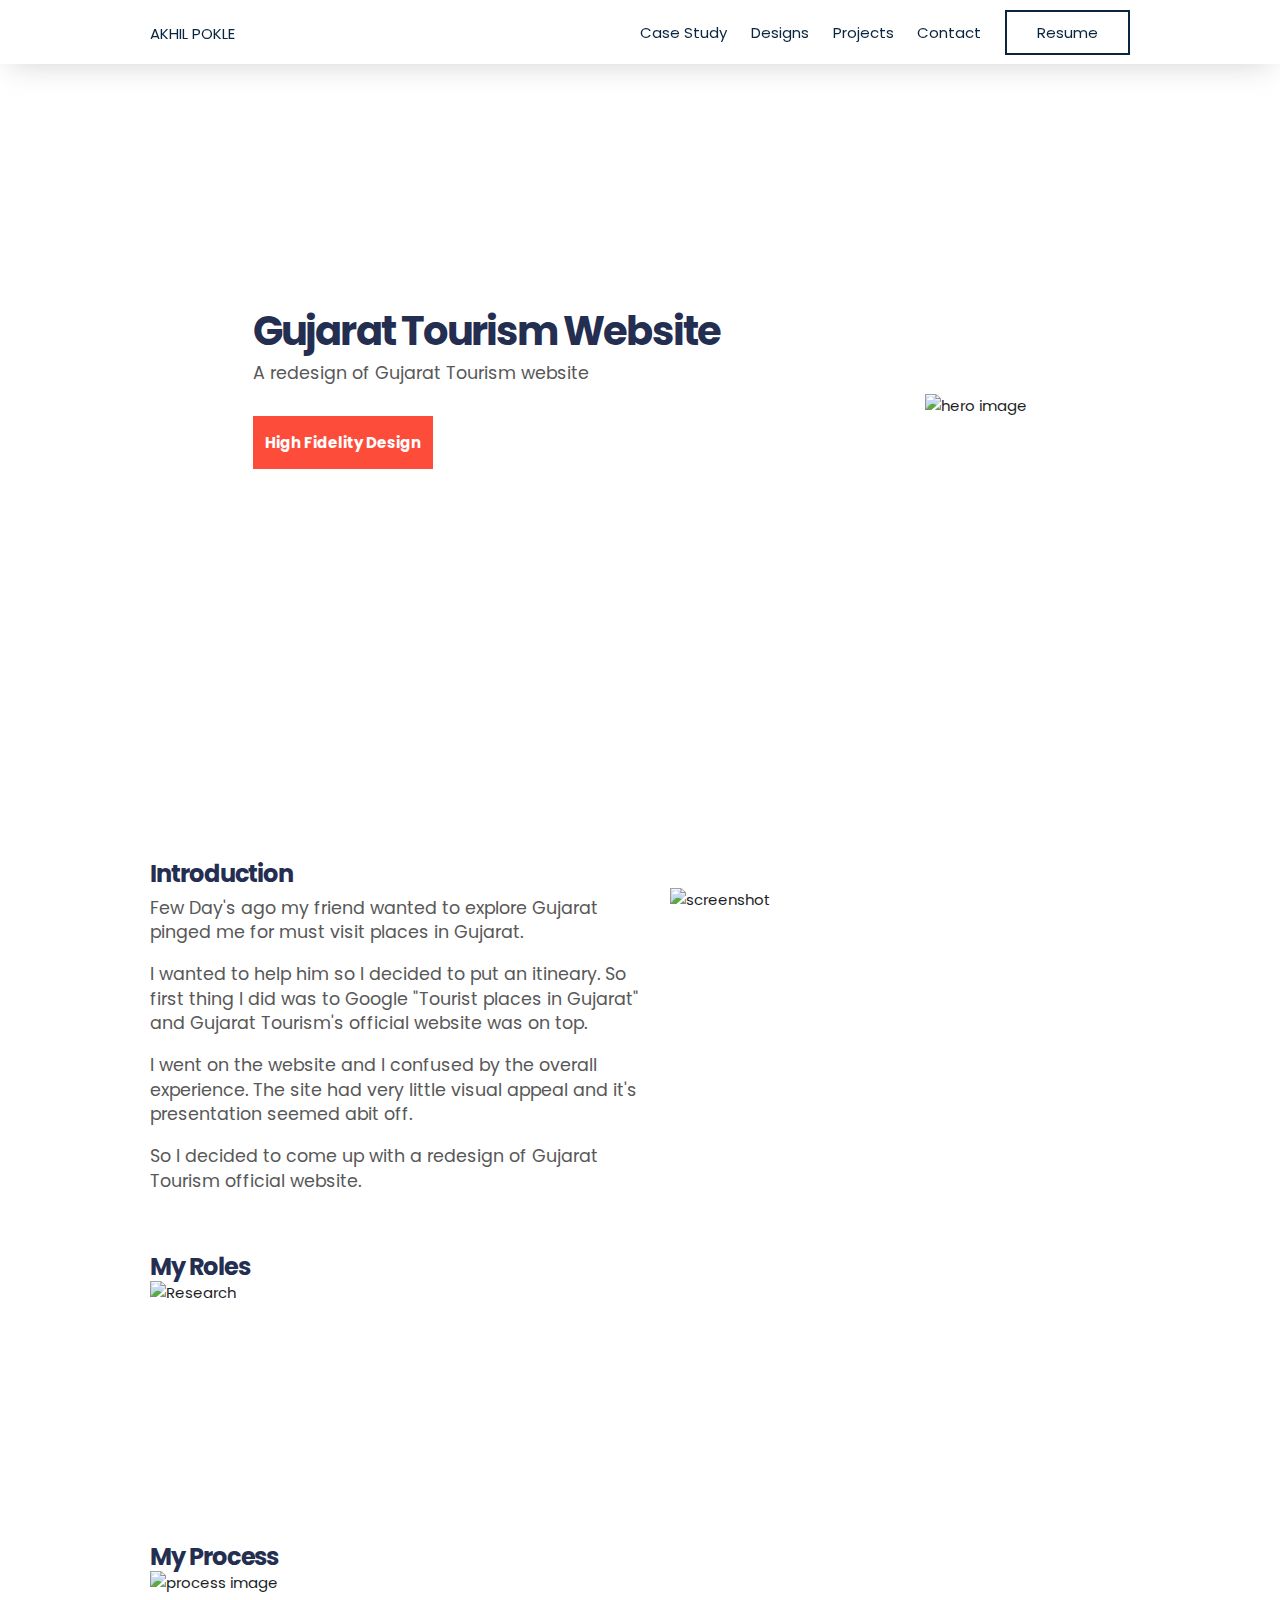
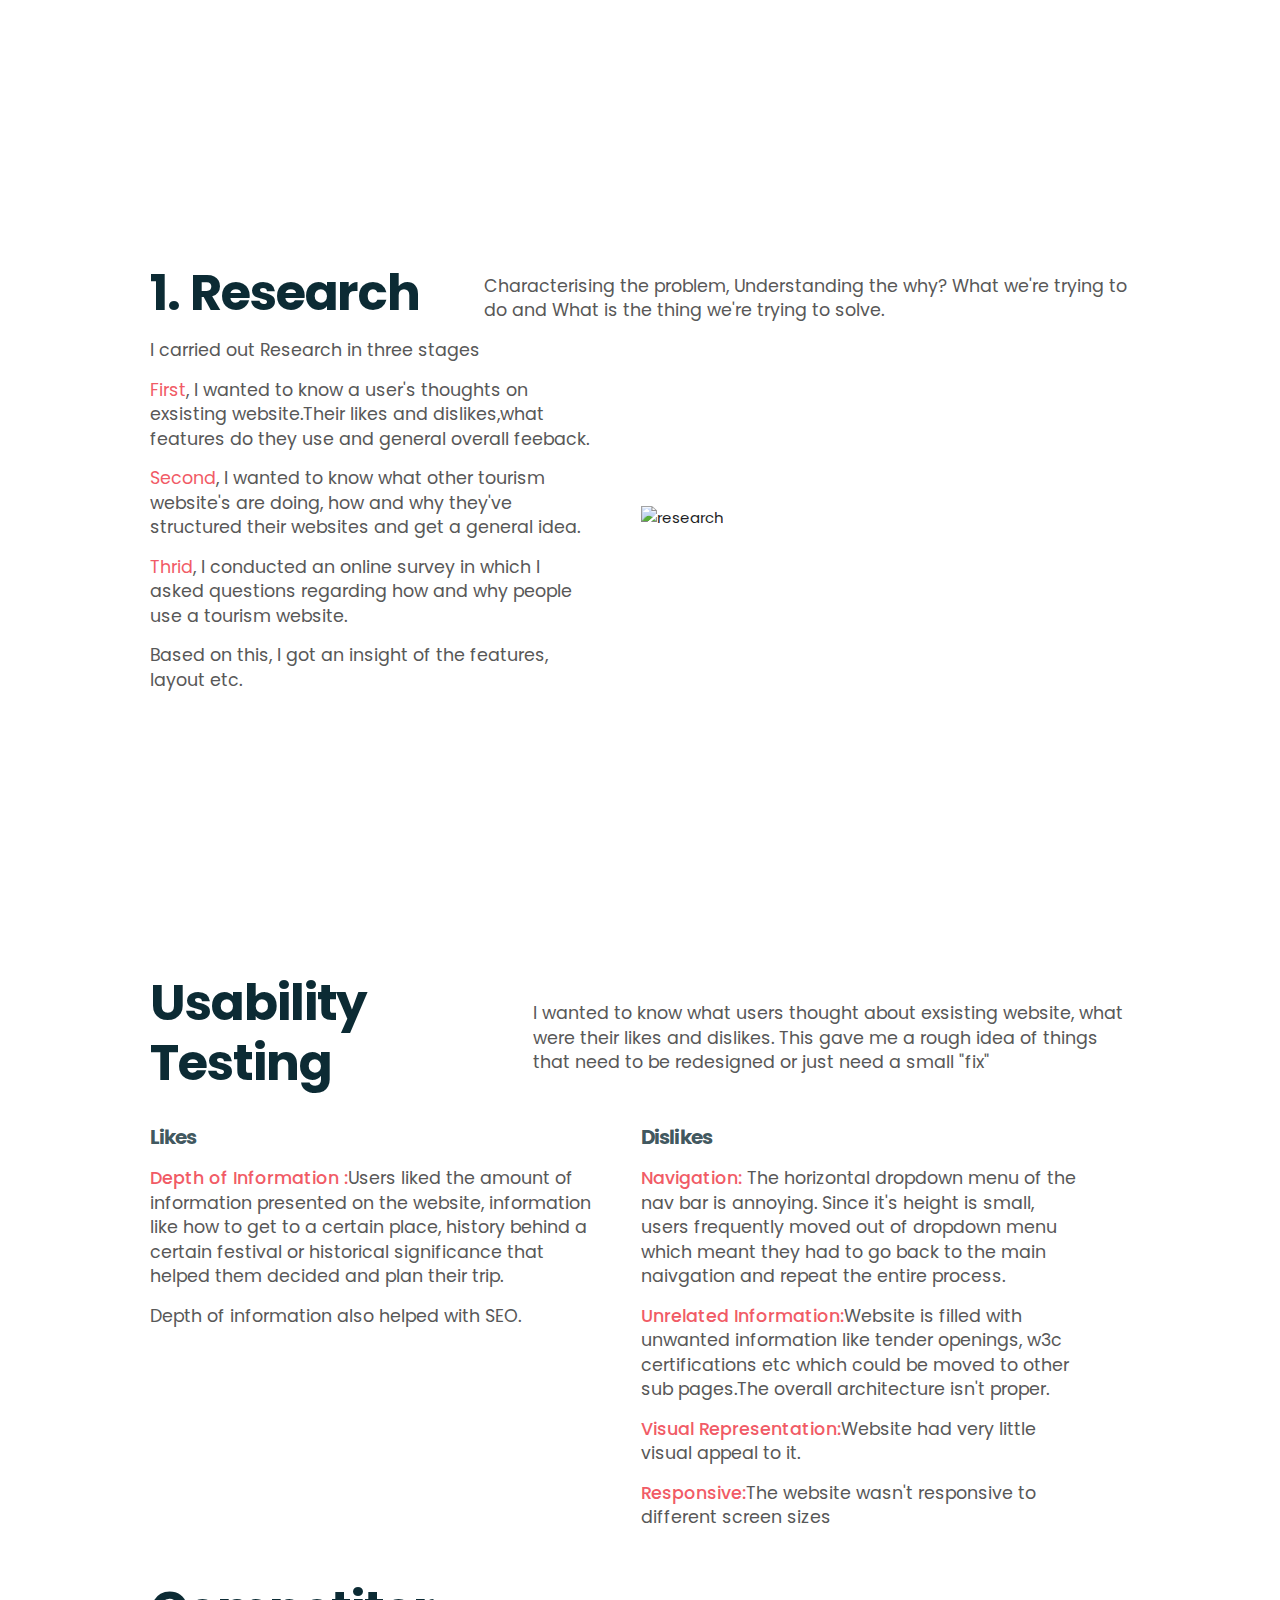
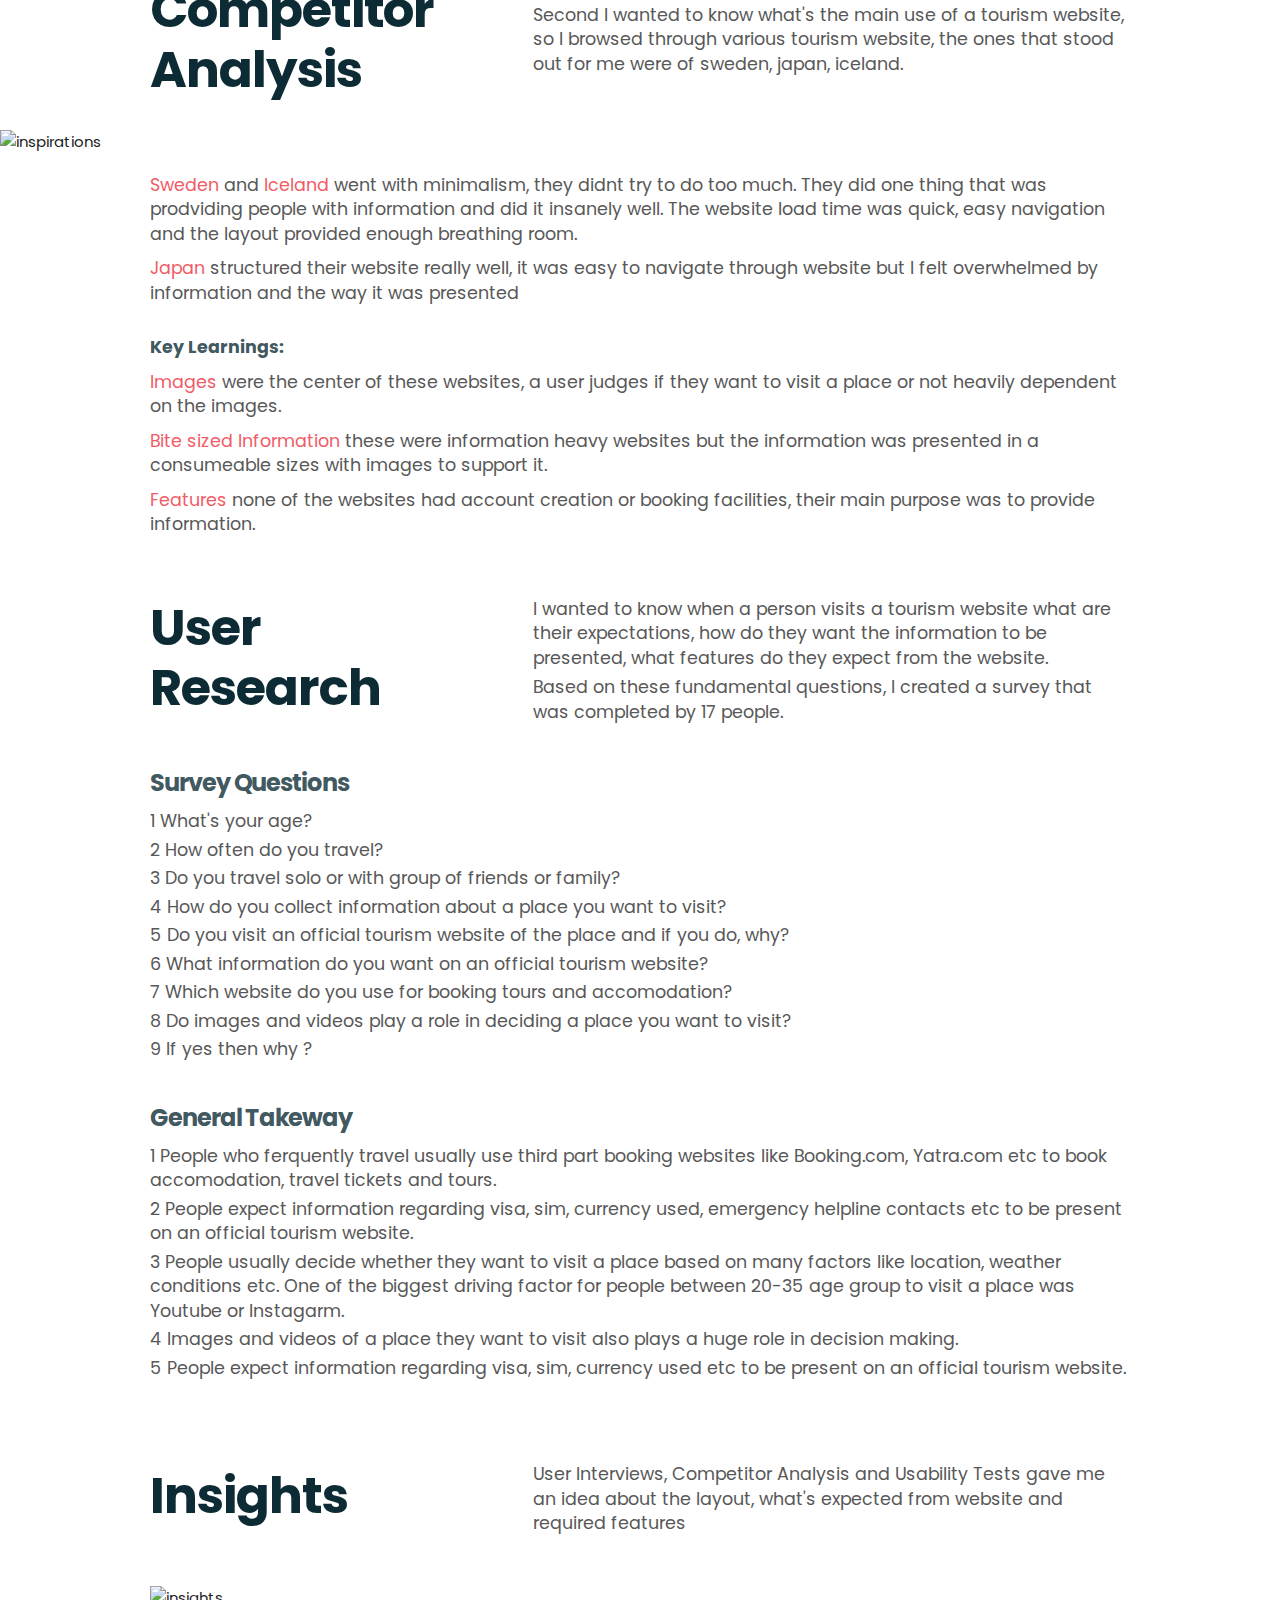
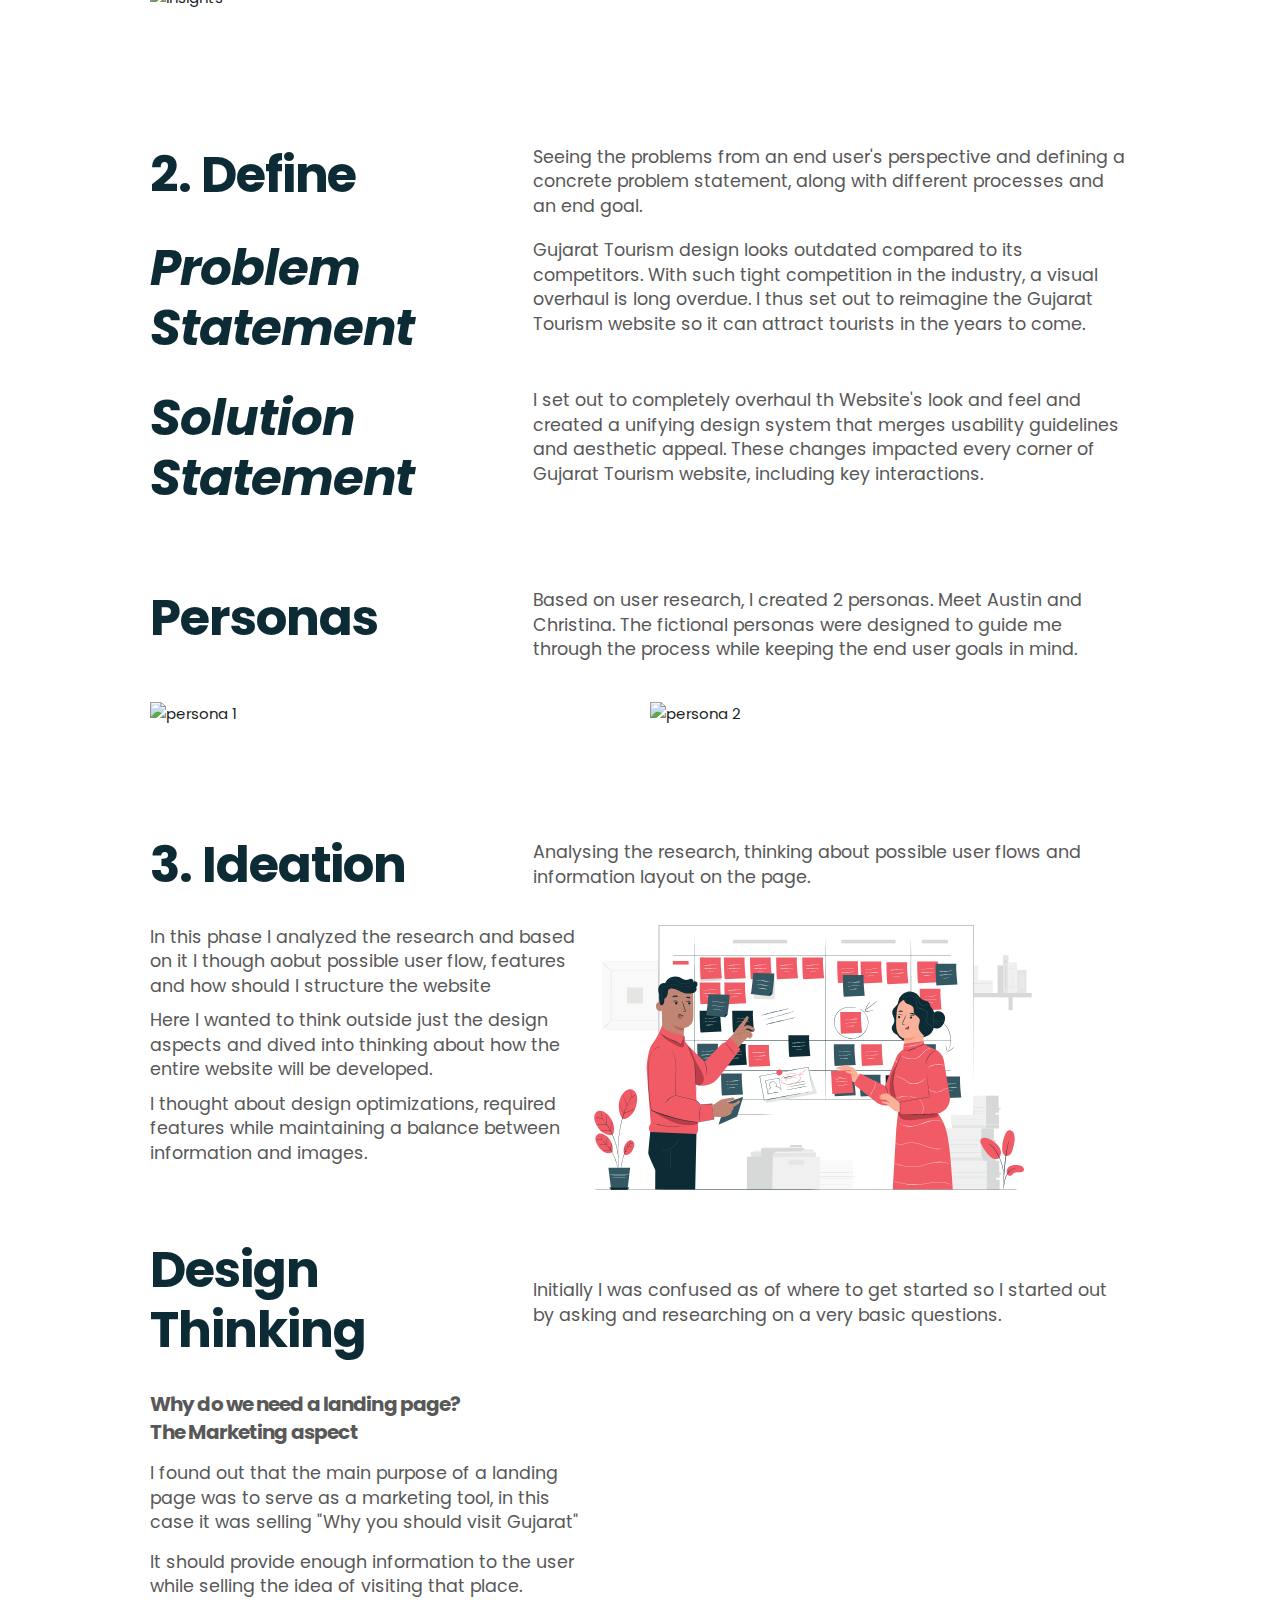
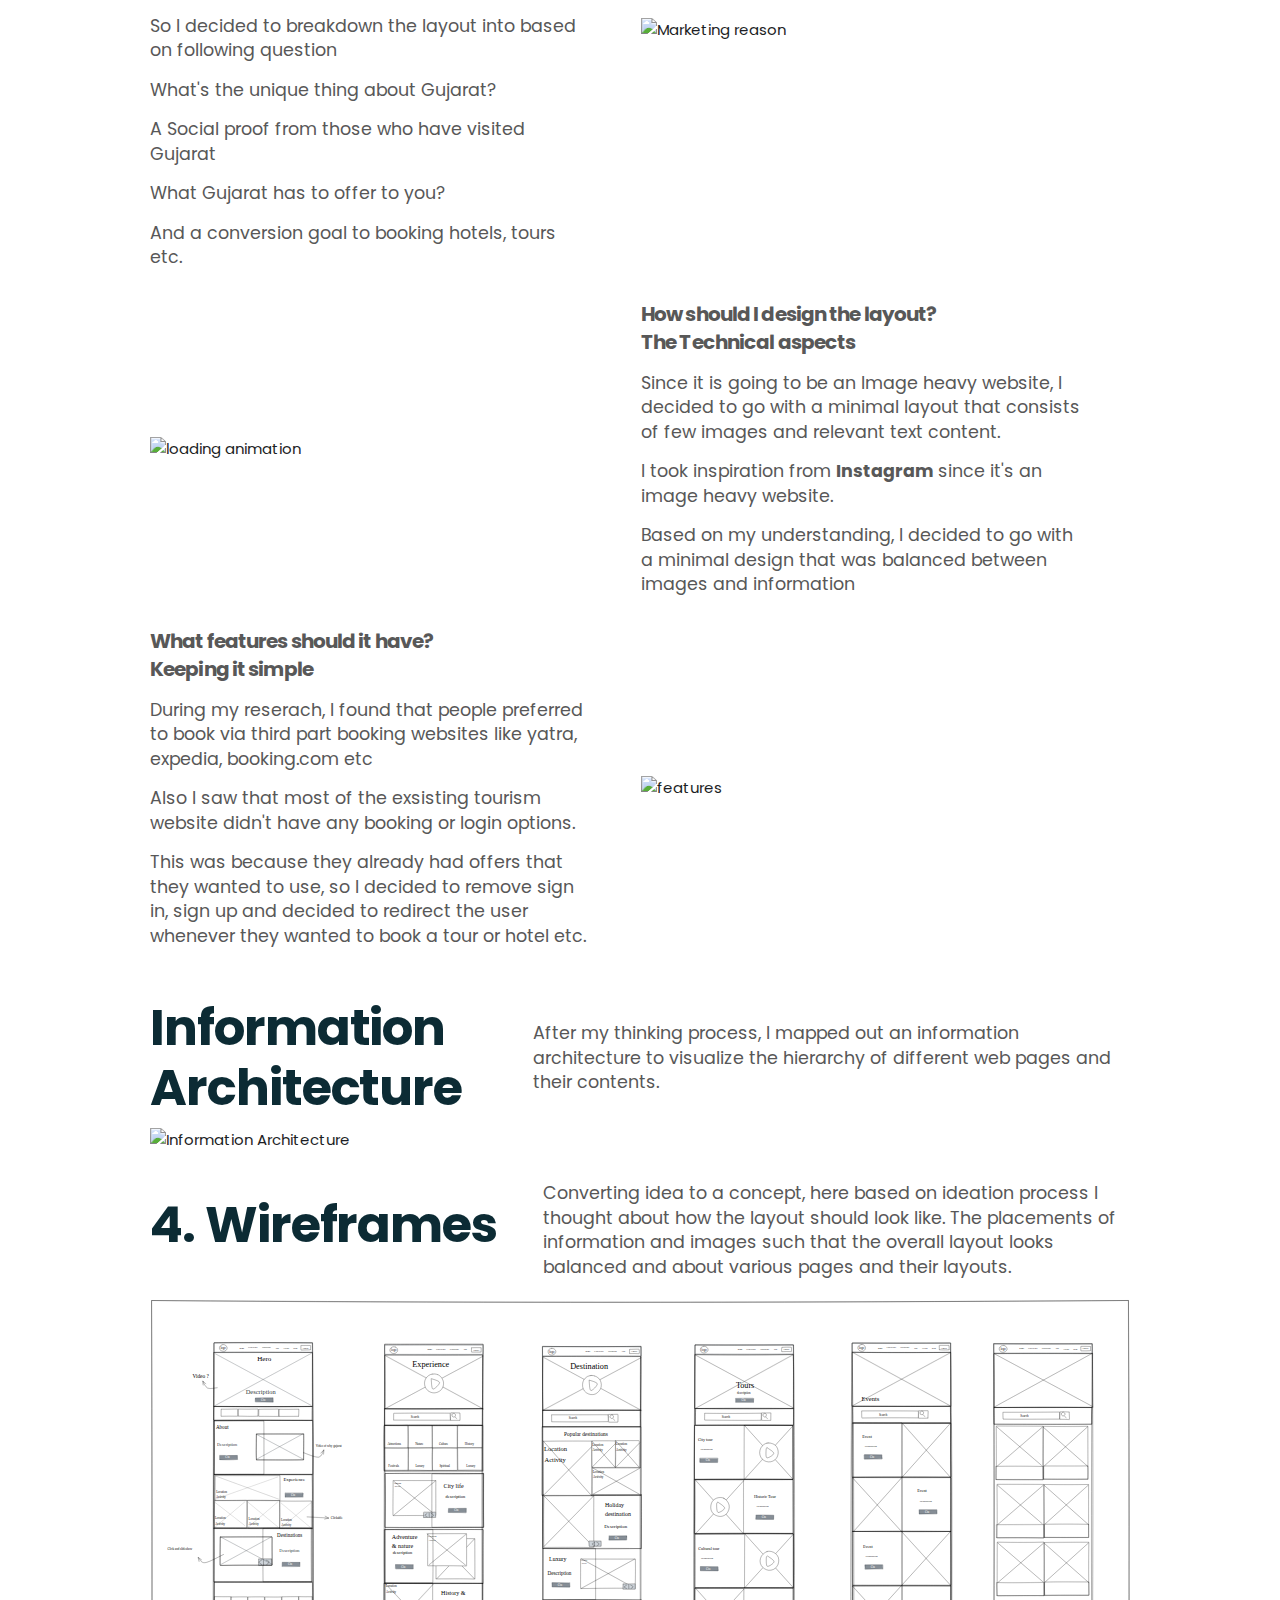
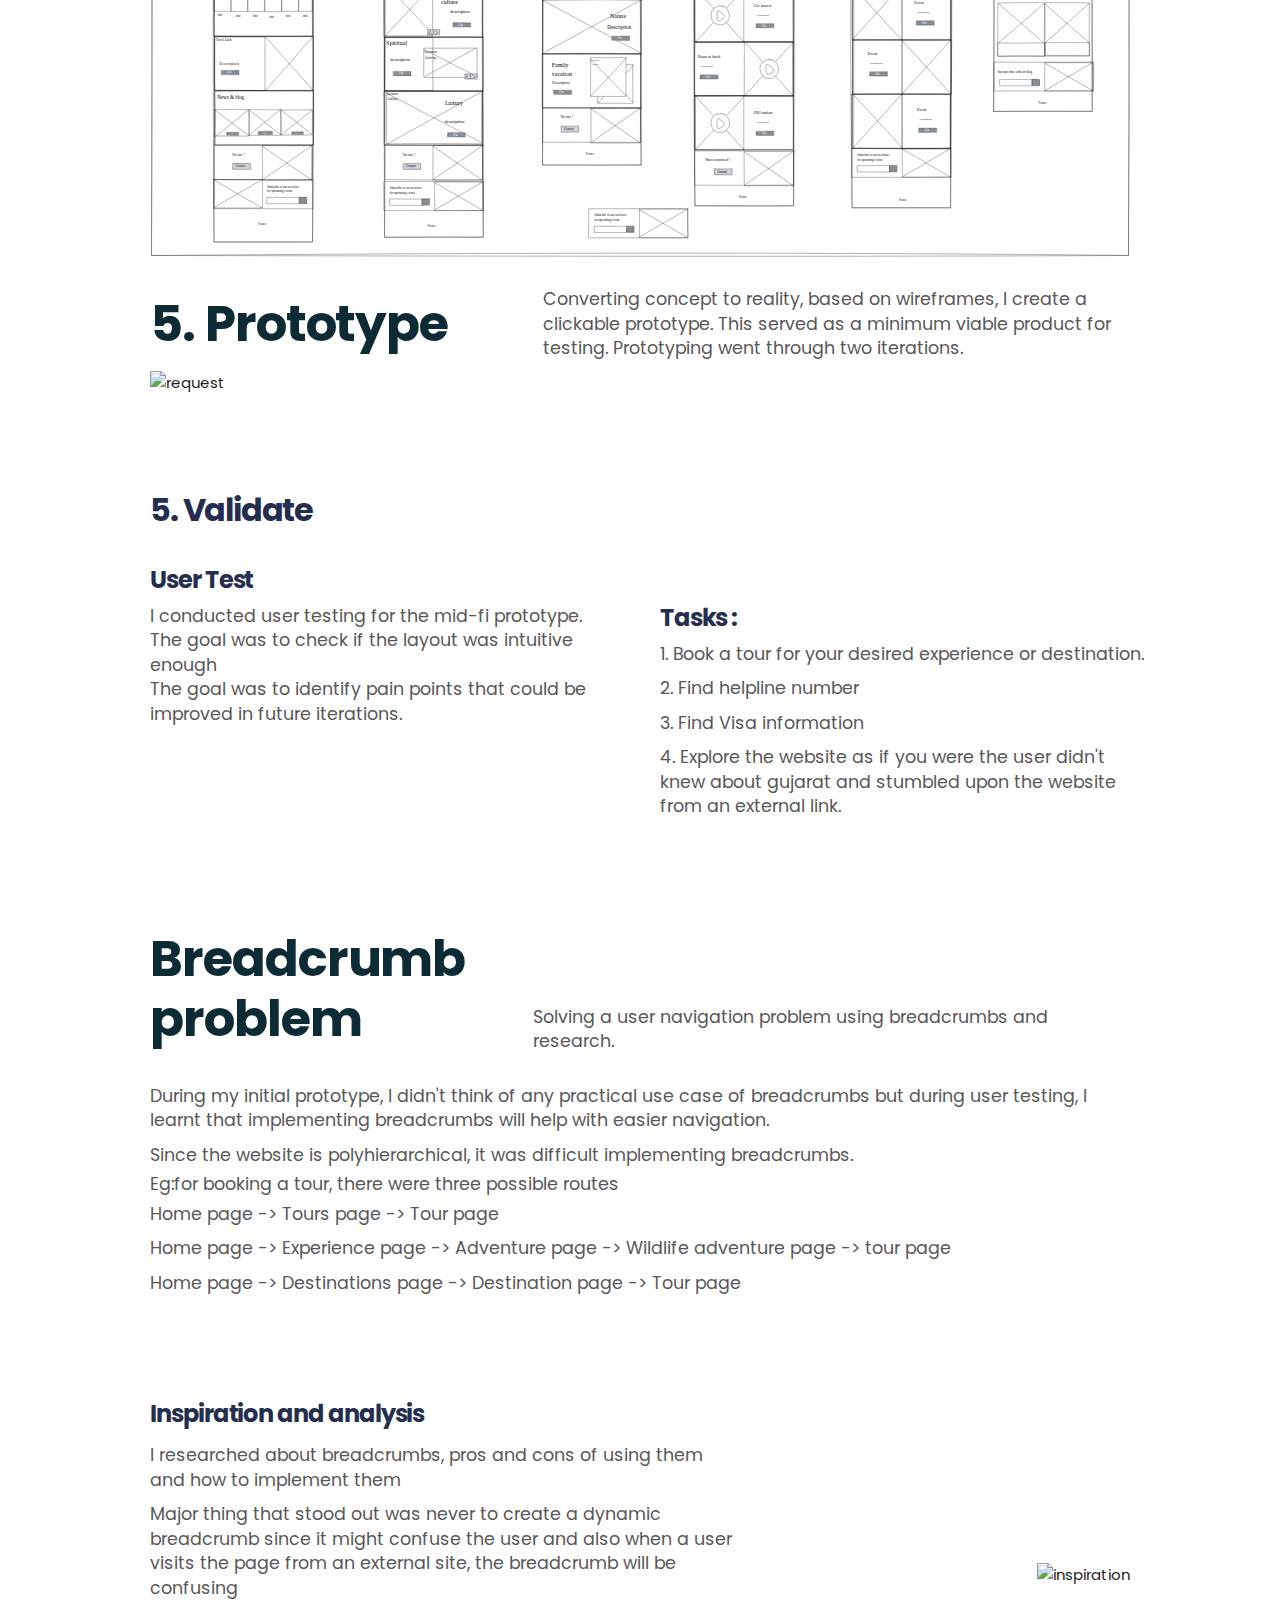
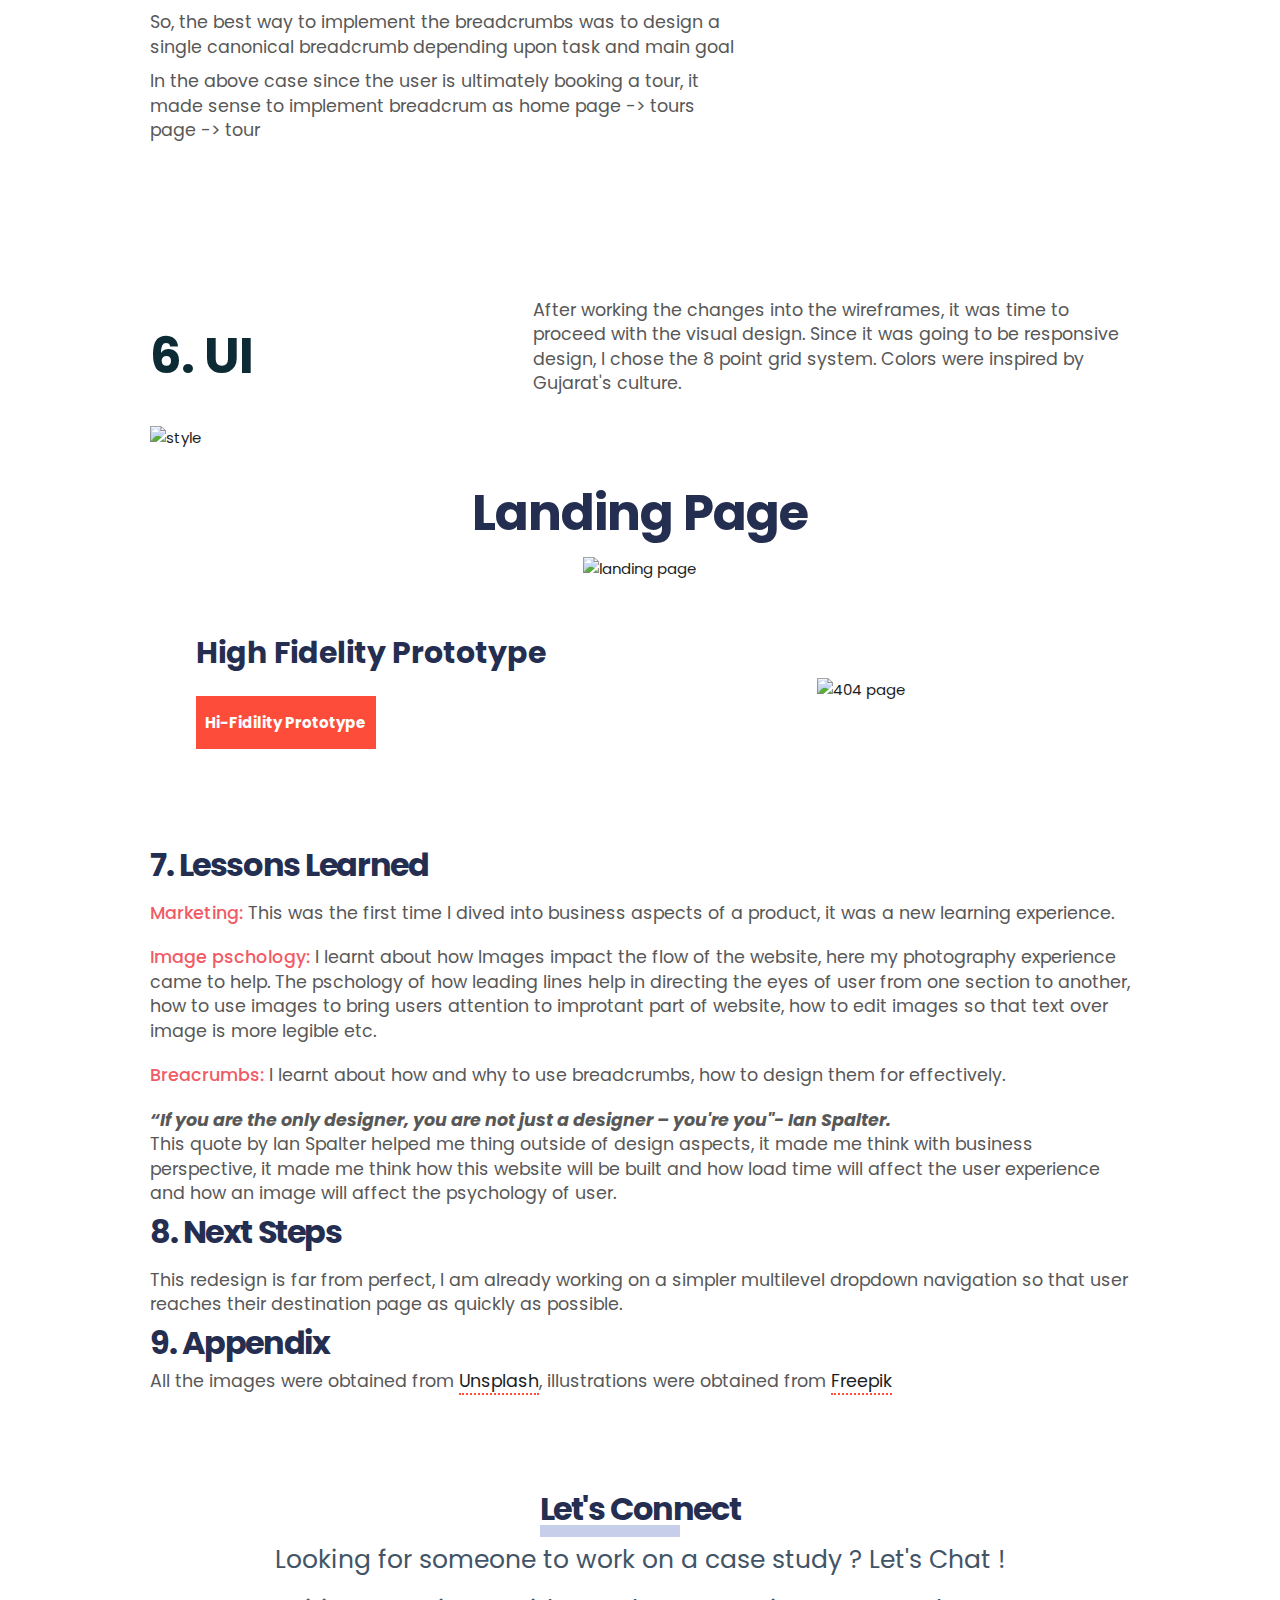
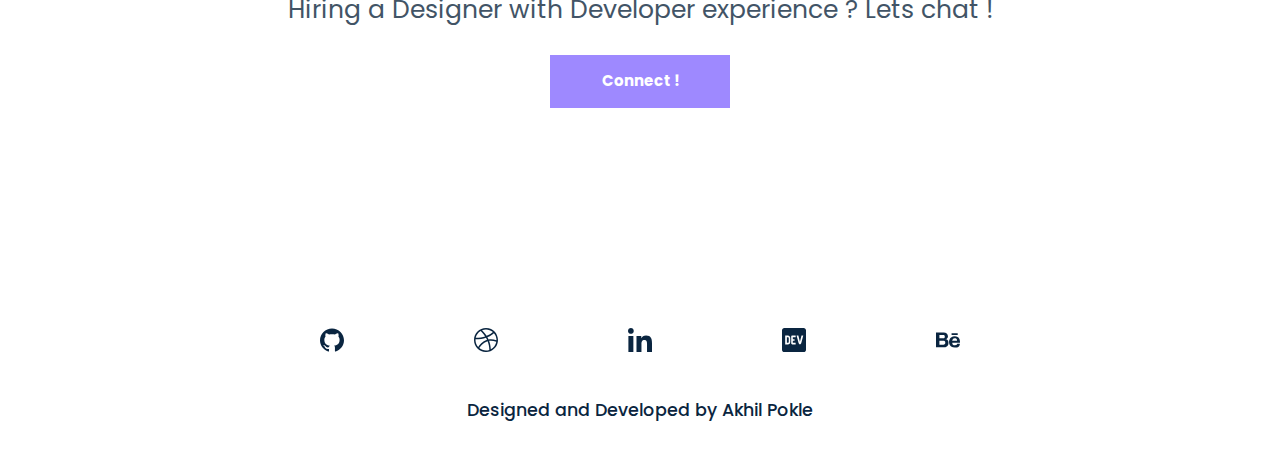
==== commit afbed3dd: "v2.6-fix-6 commit" ====
--- a/case study/gujaratTourism/index.html
+++ b/case study/gujaratTourism/index.html
@@ -342,10 +342,9 @@
         </section> -->
         <section class="info-arch">
             <div class="info-arch__container">
-                <div class="info-arch__copy">
+                <div class="trial">
                     <h3 class="t-h3">Information Architecture</h3>
                     <p class="t-p">After my thinking process, I mapped out an information architecture to visualize the hierarchy of different web pages and their contents.</p>
-                    <p class="t-p">It gave me an idea of how to organize content and how many in or screens it'll take to complete a task</p>
                 </div>
                 <img src="./images/information.png" alt="Information Architecture">
             </div>
@@ -355,13 +354,25 @@
         </section> -->
         <section class="wireframes">
             <div class="wireframes__container">
+                <div class="trial">
+                    <h3 class="t-h3">4. Wireframes</h3>
+                    <p class="t-p">Converting idea to a concept, here based on ideation process I thought about how the layout should look like. The placements of information and images such that the overall layout looks balanced and about various pages and their layouts.</p>
+                </div>
                 <div class="wireframe">
-                    <h3 class="t-h3">4. Wireframes and Prototype</h3>
-                    <p class="t-p">Next I built wireframes in figma. It was easier to transition the wireframe to clickable prototype.</p>
-                    <a target="_blank" href="https://www.figma.com/proto/XMLzT76sizL4WMh6BsXeOl/gujarat-tourism?scaling=min-zoom&node-id=30%3A1129" class="btn btn-orange">Mid-Fidility Prototype</a>
-                </div>
-                    <img src="./images/wireframe.png" alt="request">
-                </div>
+                    <!-- <p class="t-p">Next I built wireframes in figma. It was easier to transition the wireframe to clickable prototype.</p>
+                    <a target="_blank" href="https://www.figma.com/proto/XMLzT76sizL4WMh6BsXeOl/gujarat-tourism?scaling=min-zoom&node-id=30%3A1129" class="btn btn-orange">Mid-Fidility Prototype</a> -->
+                </div>
+                    <img src="./images/wireframe.svg" alt="request">
+                </div>
+            </div>
+        </section>
+        <section class="prototype">
+            <div class="prototype__container">
+                <div class="trial">
+                    <h3 class="t-h3">5. Prototype</h3>
+                    <p class="t-p">Converting concept to reality, based on wireframes, I create a clickable prototype. This served as a minimum viable product for testing. Prototyping went through two iterations.</p>
+                </div>
+                <img src="./images/wireframe.png" alt="request">
             </div>
         </section>
         <section class="validate">
--- a/case study/gujaratTourism/styles/style.css
+++ b/case study/gujaratTourism/styles/style.css
@@ -1290,11 +1290,6 @@
   width: 100%;
   max-width: 980px;
   margin: 0 auto;
-  display: -ms-grid;
-  display: grid;
-  -ms-grid-columns: 40% 1fr;
-      grid-template-columns: 40% 1fr;
-  grid-gap: 20px;
 }
 
 @media only screen and (max-width: 1024px) {
@@ -1334,6 +1329,24 @@
   color: #585858;
 }
 
+.info-arch .trial {
+  display: -ms-grid;
+  display: grid;
+  -ms-grid-columns: 35% 1fr;
+      grid-template-columns: 35% 1fr;
+  grid-gap: 4rem;
+  -webkit-box-align: center;
+      -ms-flex-align: center;
+          align-items: center;
+}
+
+.info-arch .trial .t-h3 {
+  font-size: 5rem;
+  line-height: 6rem;
+  width: 50%;
+  color: #0c2b34;
+}
+
 .userflow {
   width: 100%;
   padding-bottom: 3rem;
@@ -1468,11 +1481,6 @@
   width: 100%;
   max-width: 980px;
   margin: 0 auto;
-  display: -ms-grid;
-  display: grid;
-  -ms-grid-columns: 45% 45%;
-      grid-template-columns: 45% 45%;
-  grid-gap: 50px;
 }
 
 @media only screen and (max-width: 1024px) {
@@ -1531,19 +1539,49 @@
   margin-top: 2rem;
 }
 
+.wireframes .trial {
+  display: -ms-grid;
+  display: grid;
+  -ms-grid-columns: 36% 1fr;
+      grid-template-columns: 36% 1fr;
+  grid-gap: 4rem;
+  -webkit-box-align: center;
+      -ms-flex-align: center;
+          align-items: center;
+}
+
+.wireframes .trial .t-h3 {
+  font-size: 5rem;
+  line-height: 6rem;
+  color: #0c2b34;
+}
+
 .prototype {
   width: 100%;
   padding-bottom: 10rem;
 }
 
+.prototype .trial {
+  display: -ms-grid;
+  display: grid;
+  -ms-grid-columns: 36% 1fr;
+      grid-template-columns: 36% 1fr;
+  grid-gap: 4rem;
+  -webkit-box-align: center;
+      -ms-flex-align: center;
+          align-items: center;
+}
+
+.prototype .trial .t-h3 {
+  font-size: 5rem;
+  line-height: 6rem;
+  color: #0c2b34;
+}
+
 .prototype__container {
   width: 100%;
   max-width: 980px;
   margin: 0 auto;
-  display: -ms-grid;
-  display: grid;
-  -ms-grid-columns: 1fr 60%;
-      grid-template-columns: 1fr 60%;
 }
 
 .prototype__container .t-p {
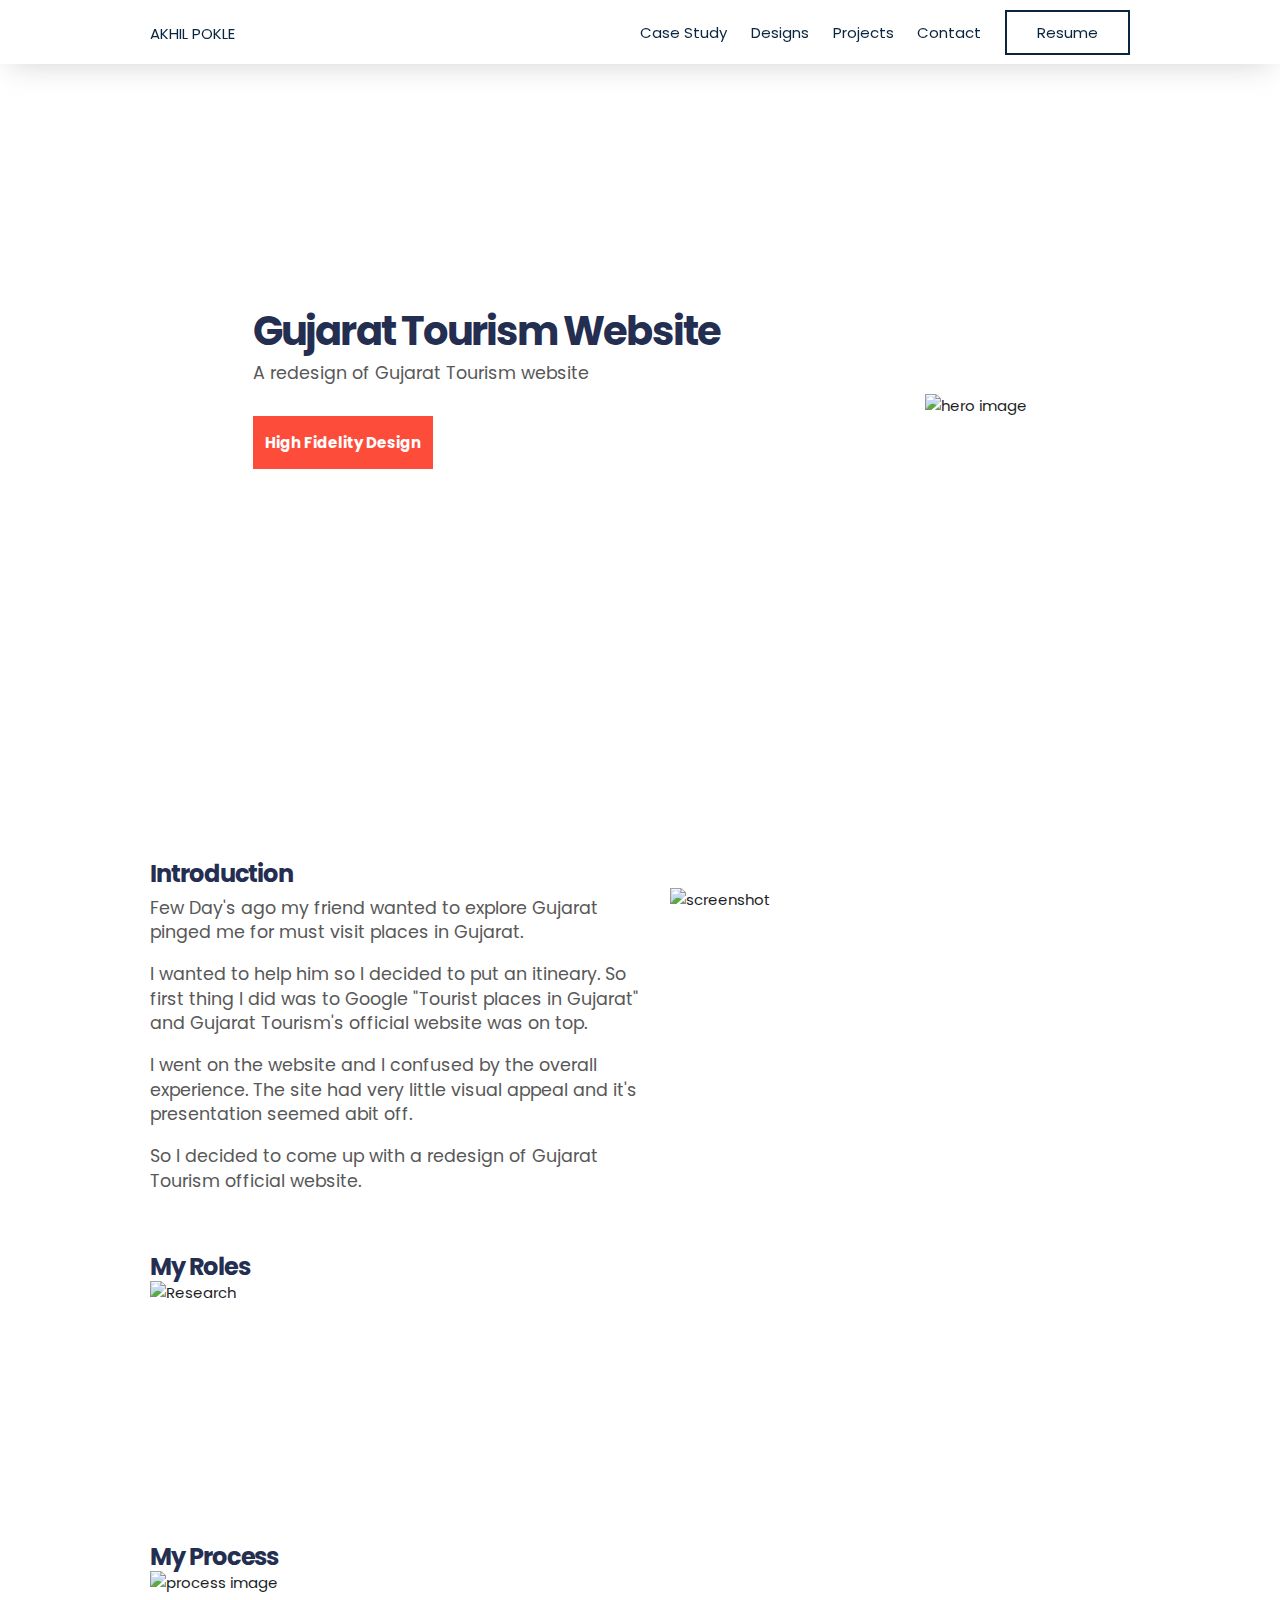
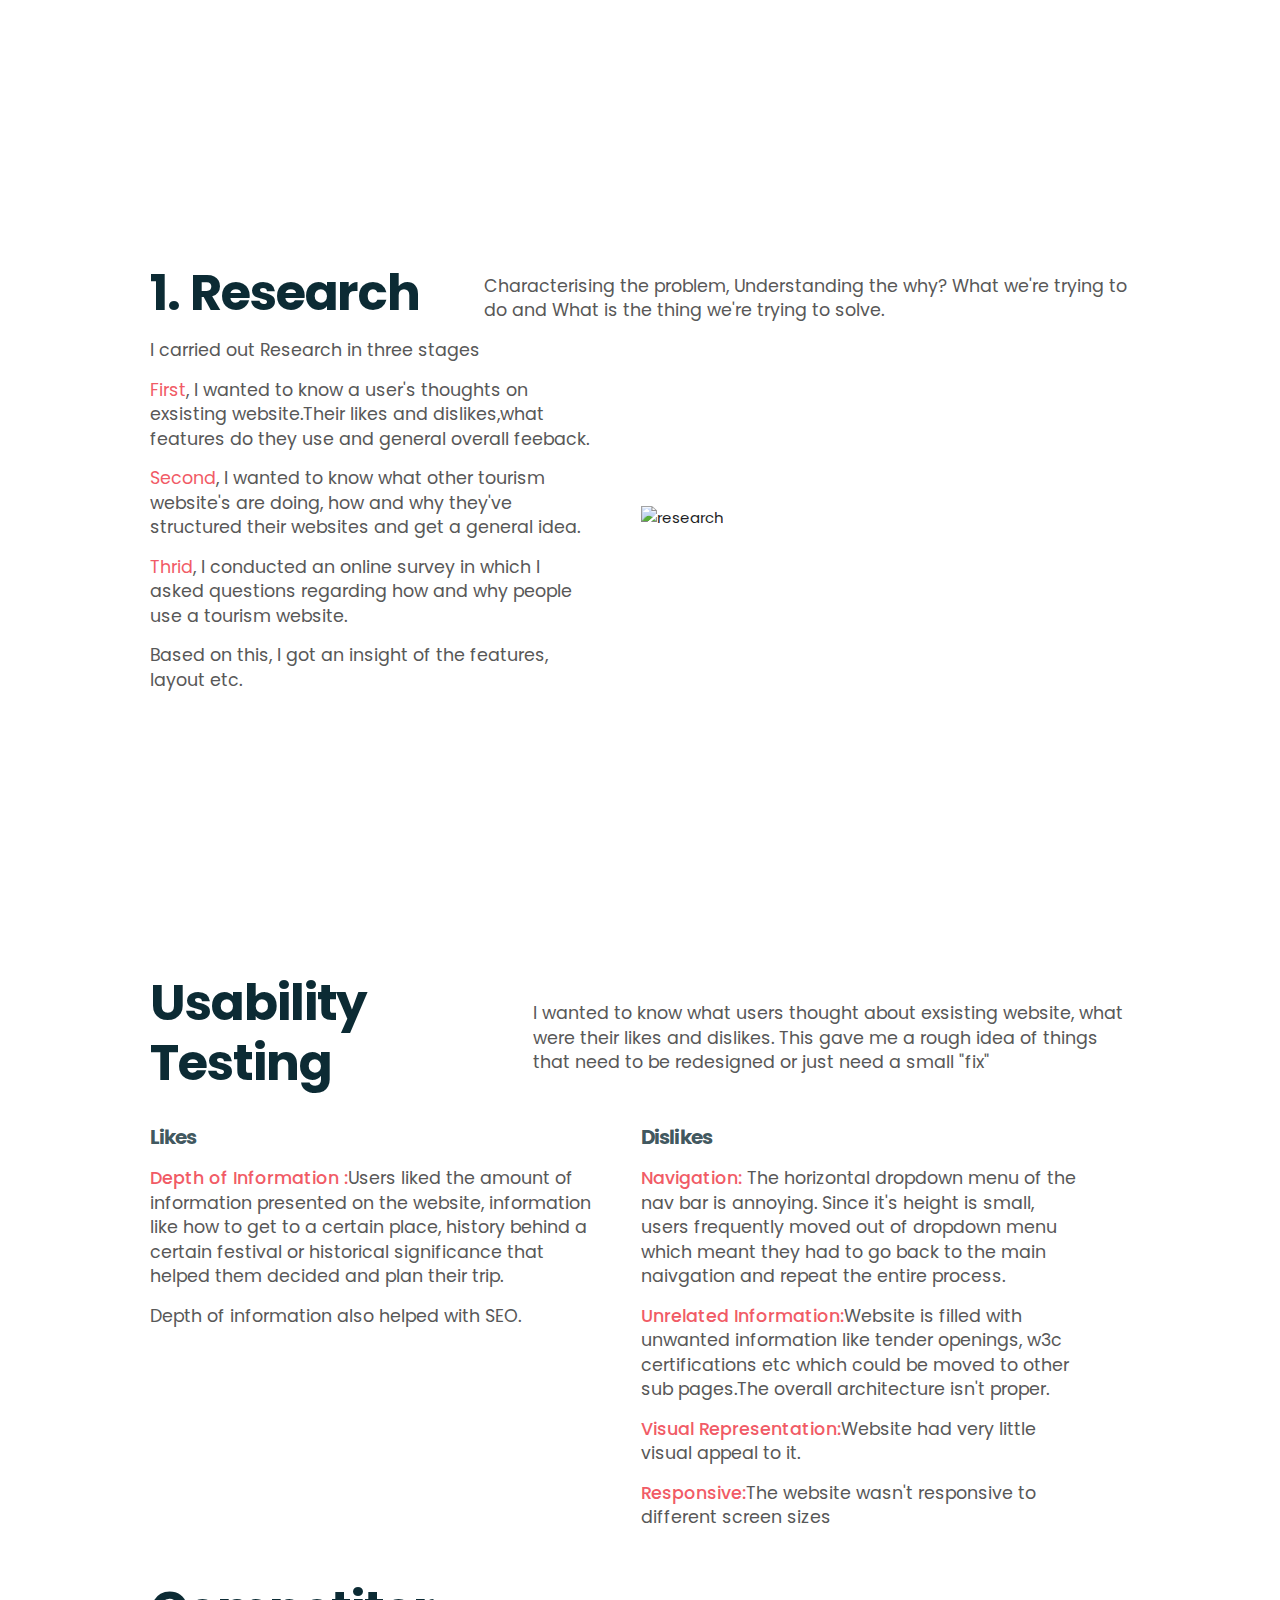
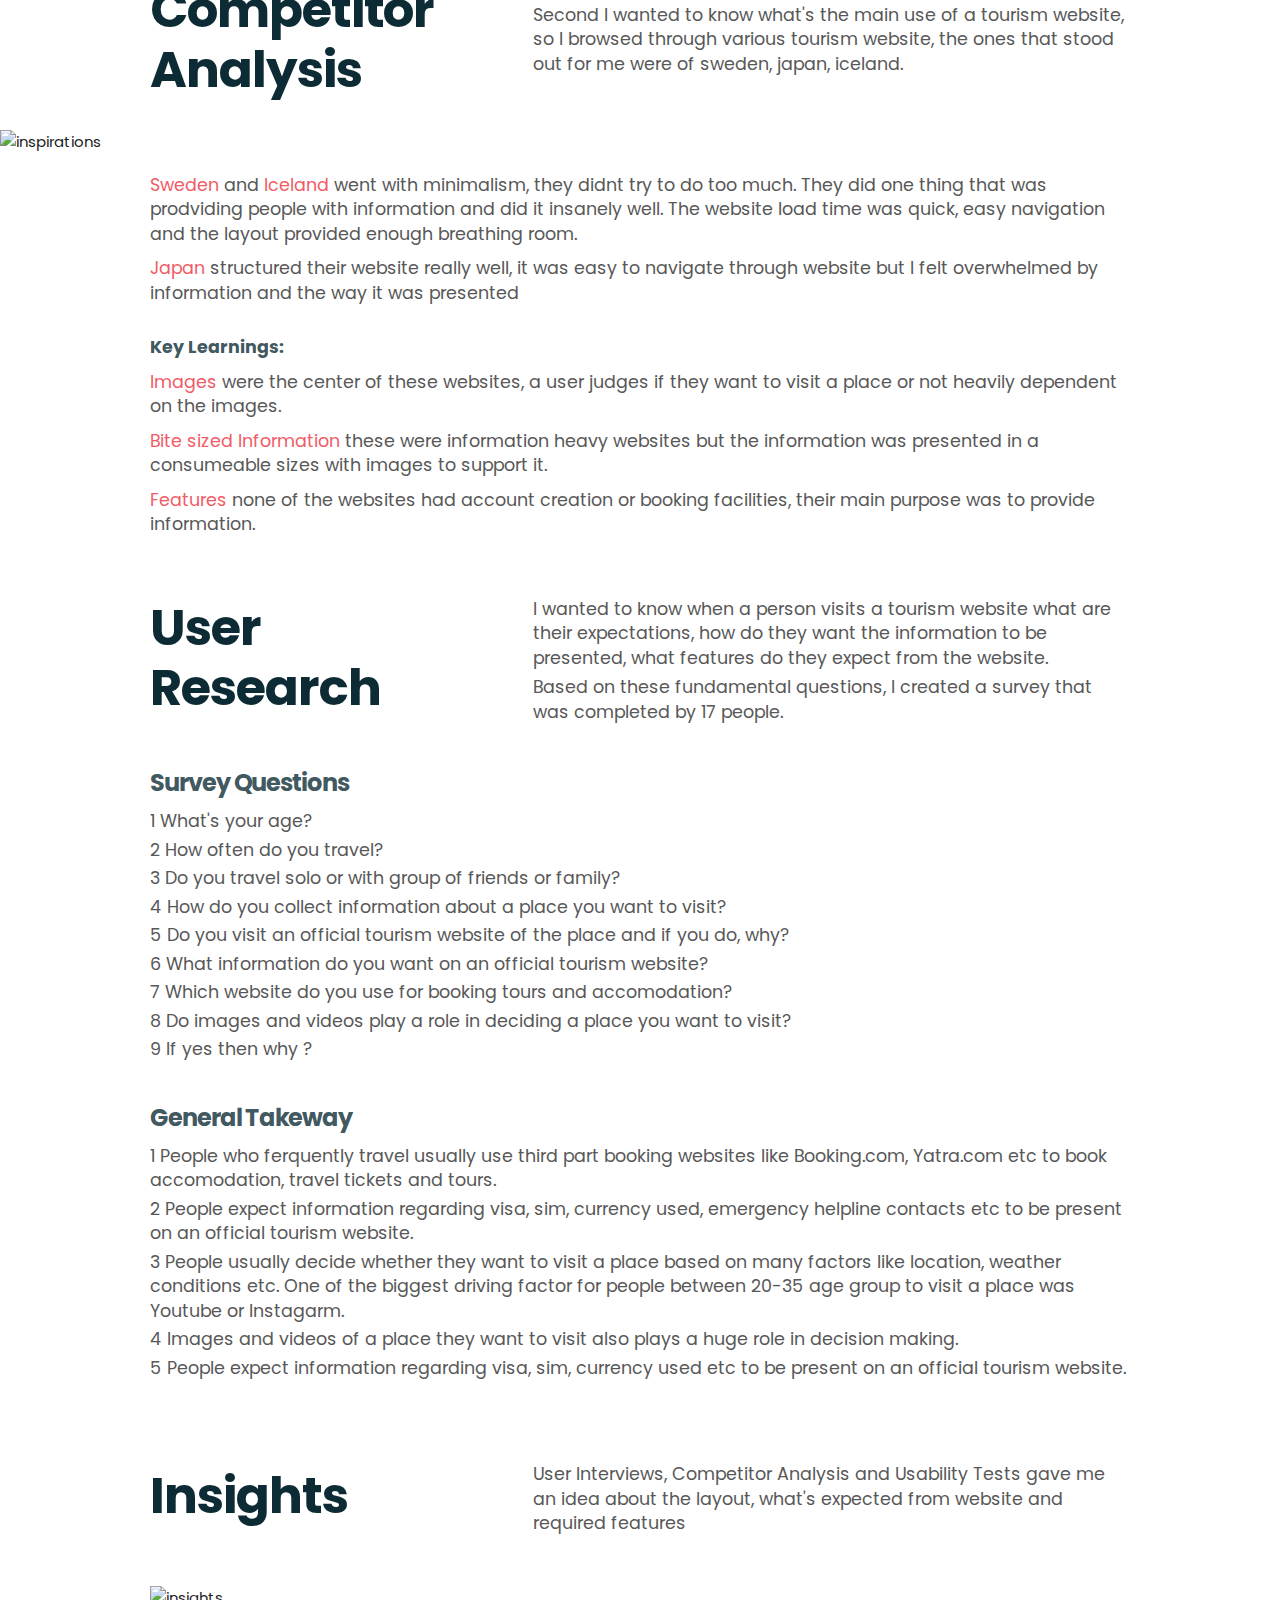
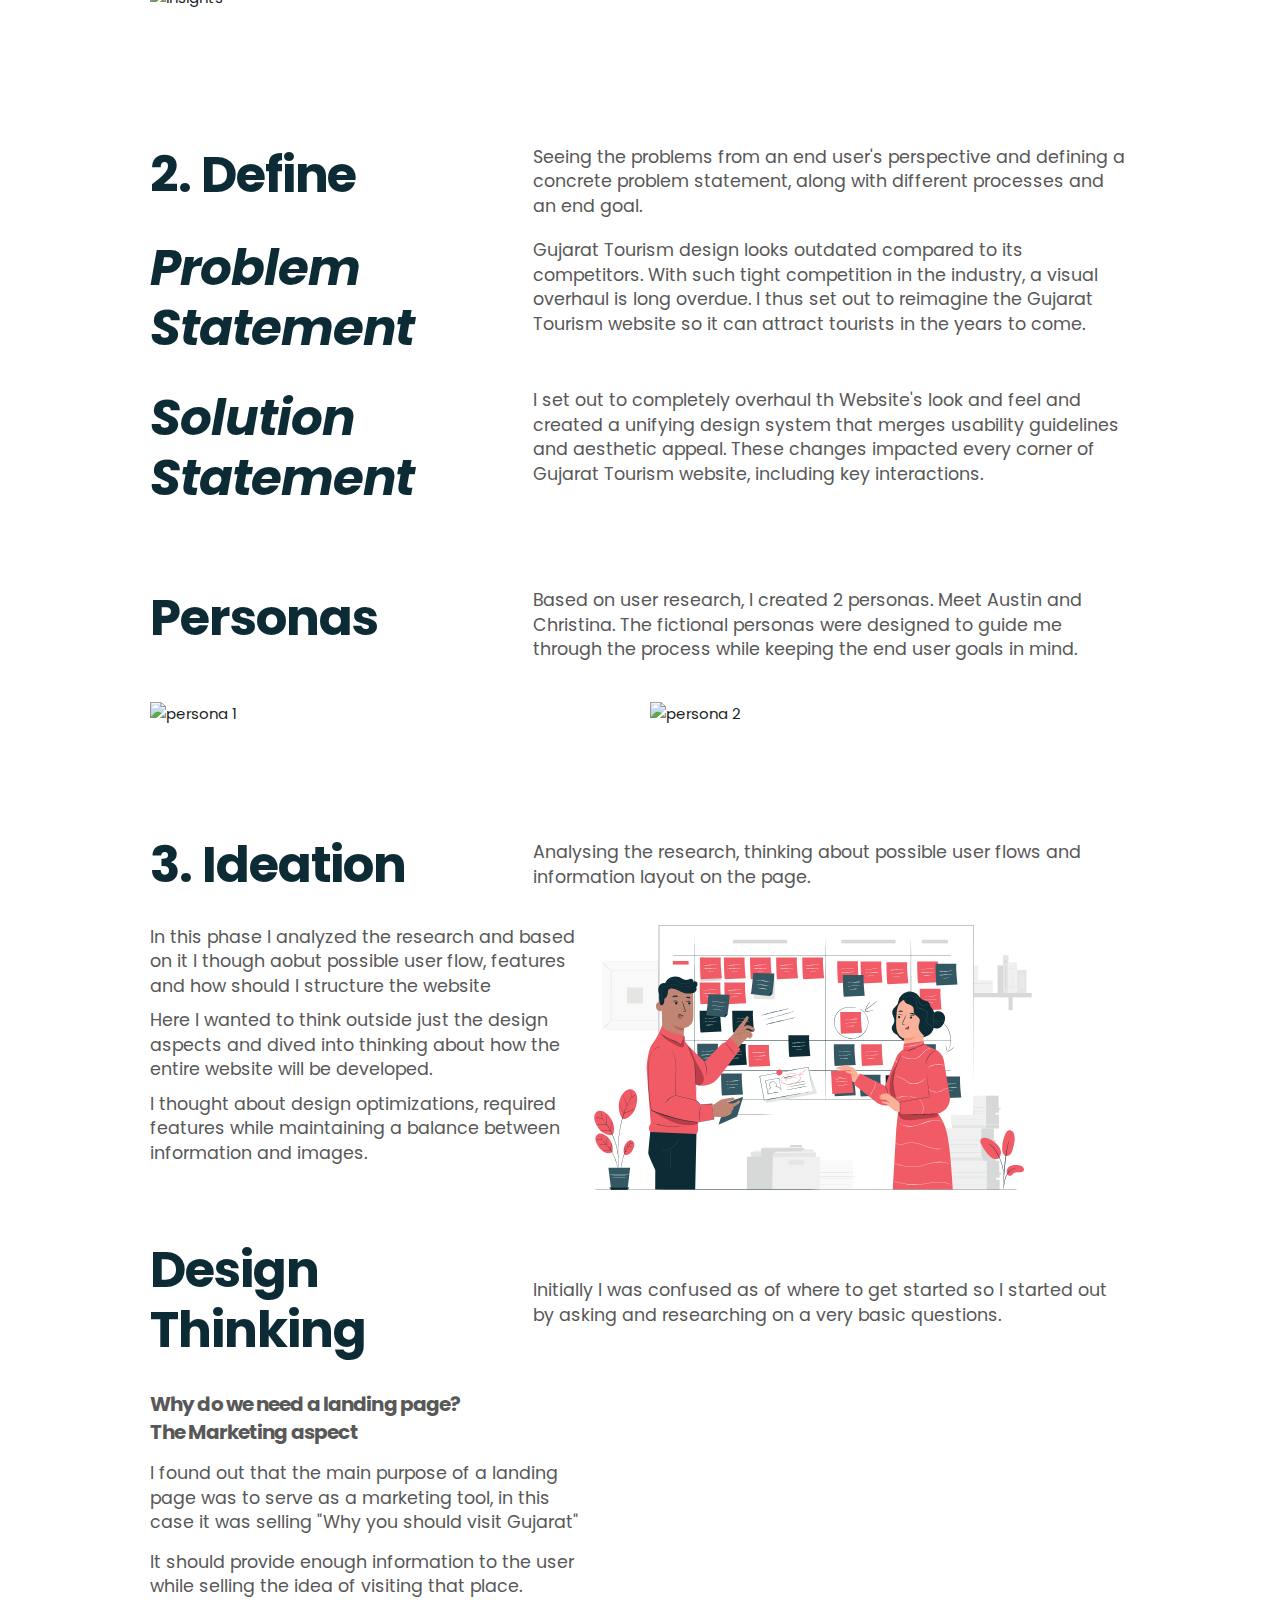
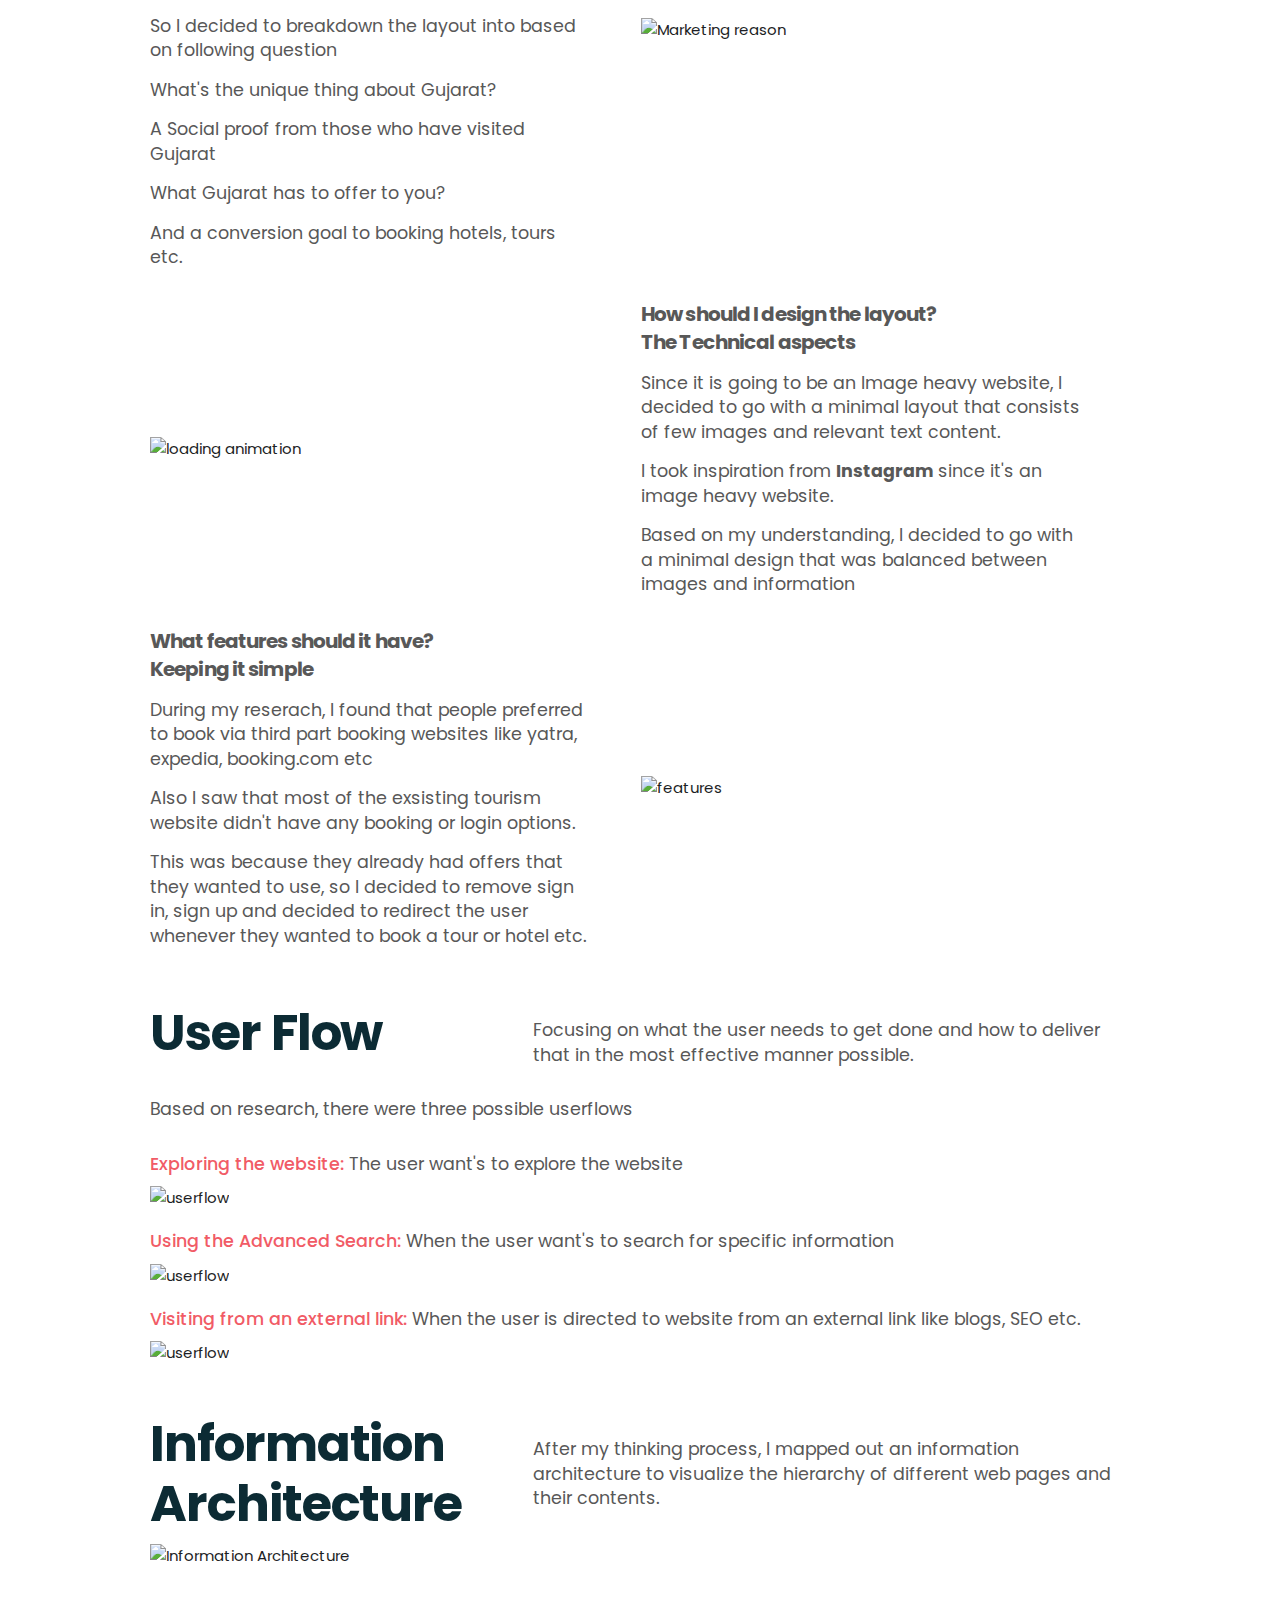
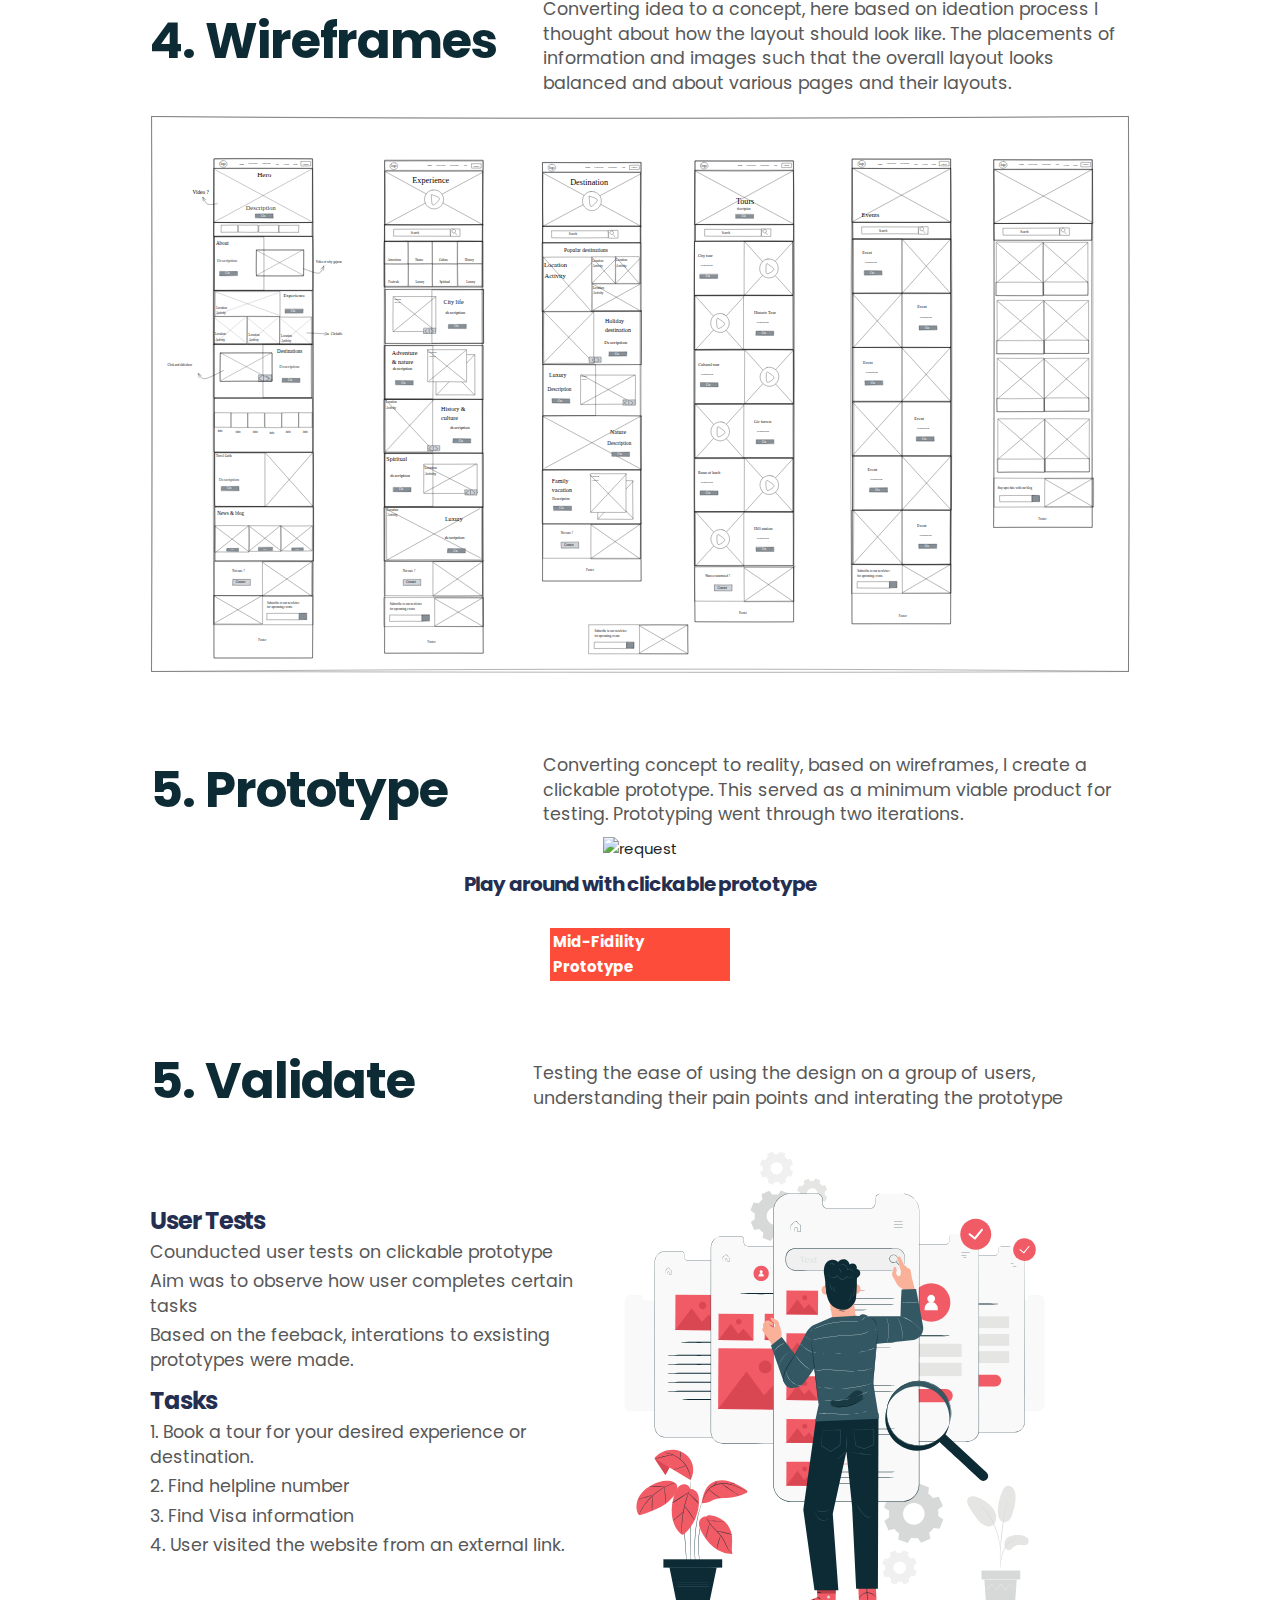
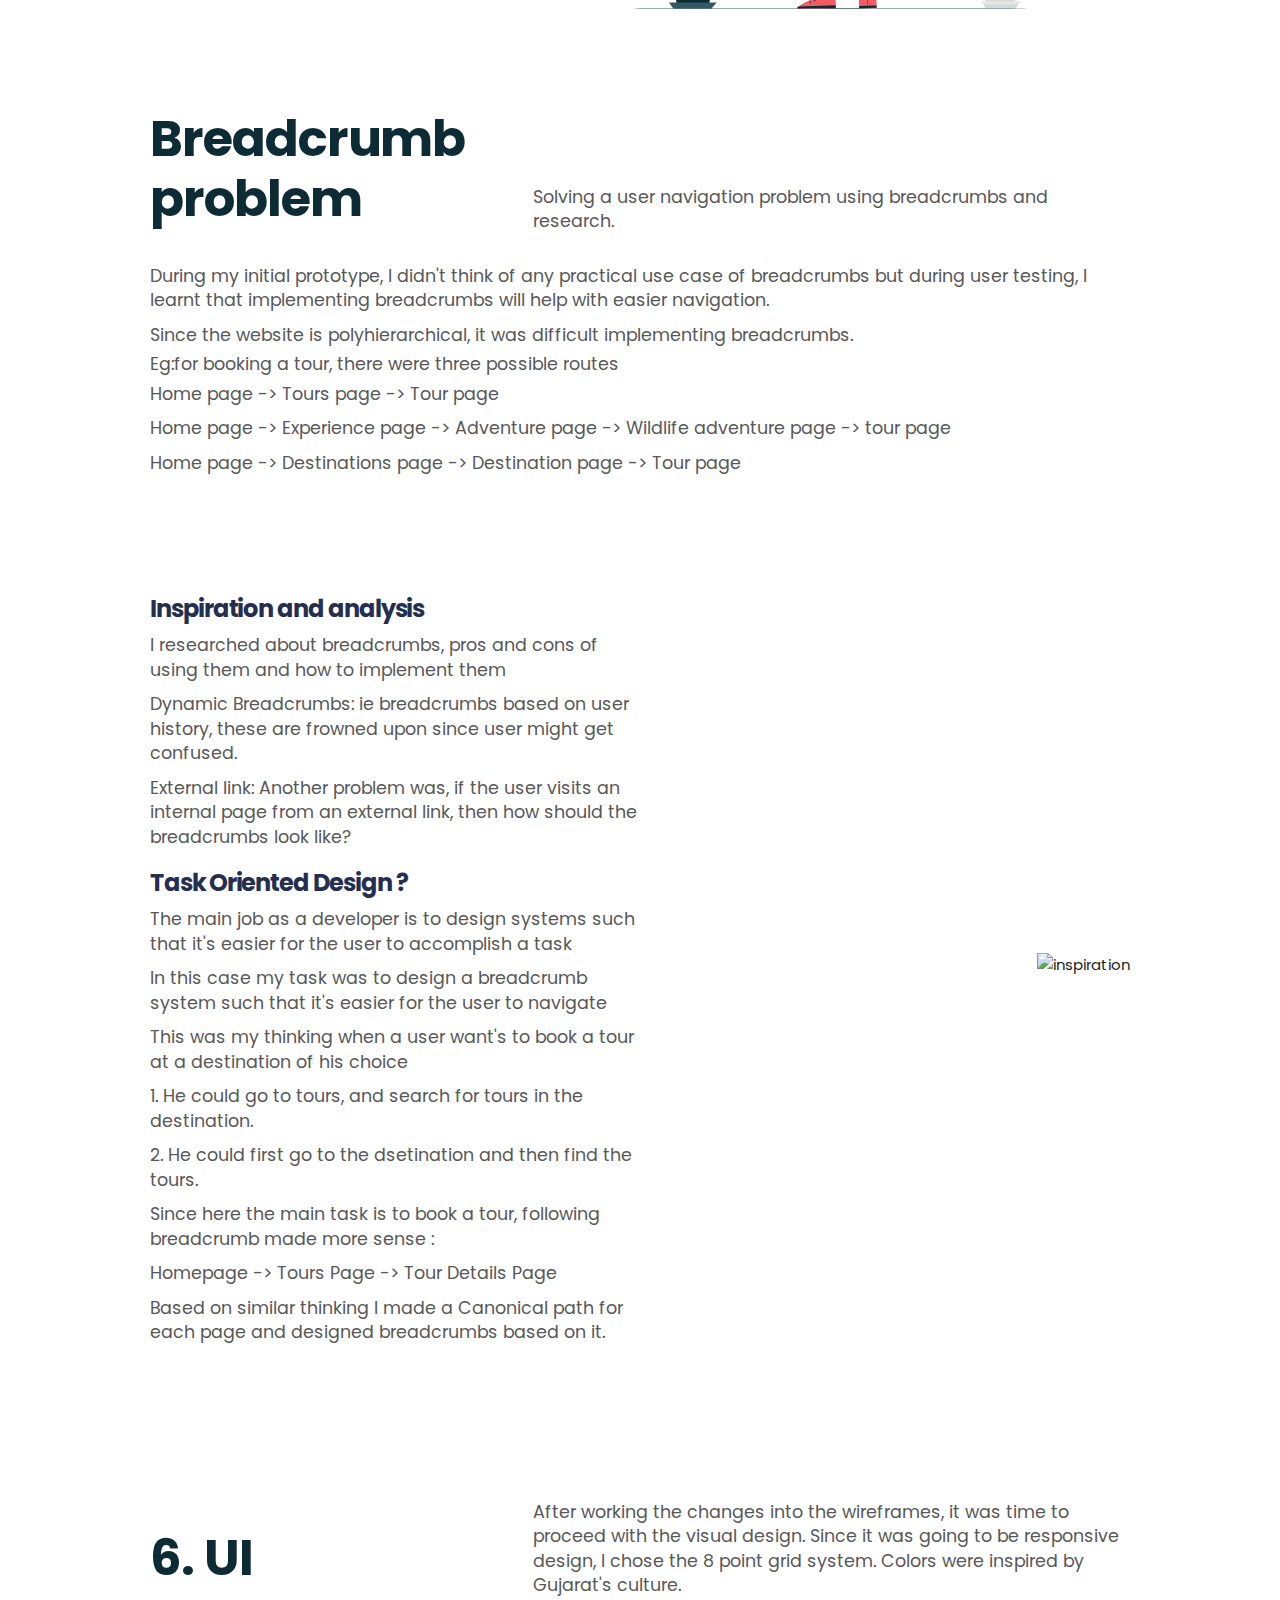
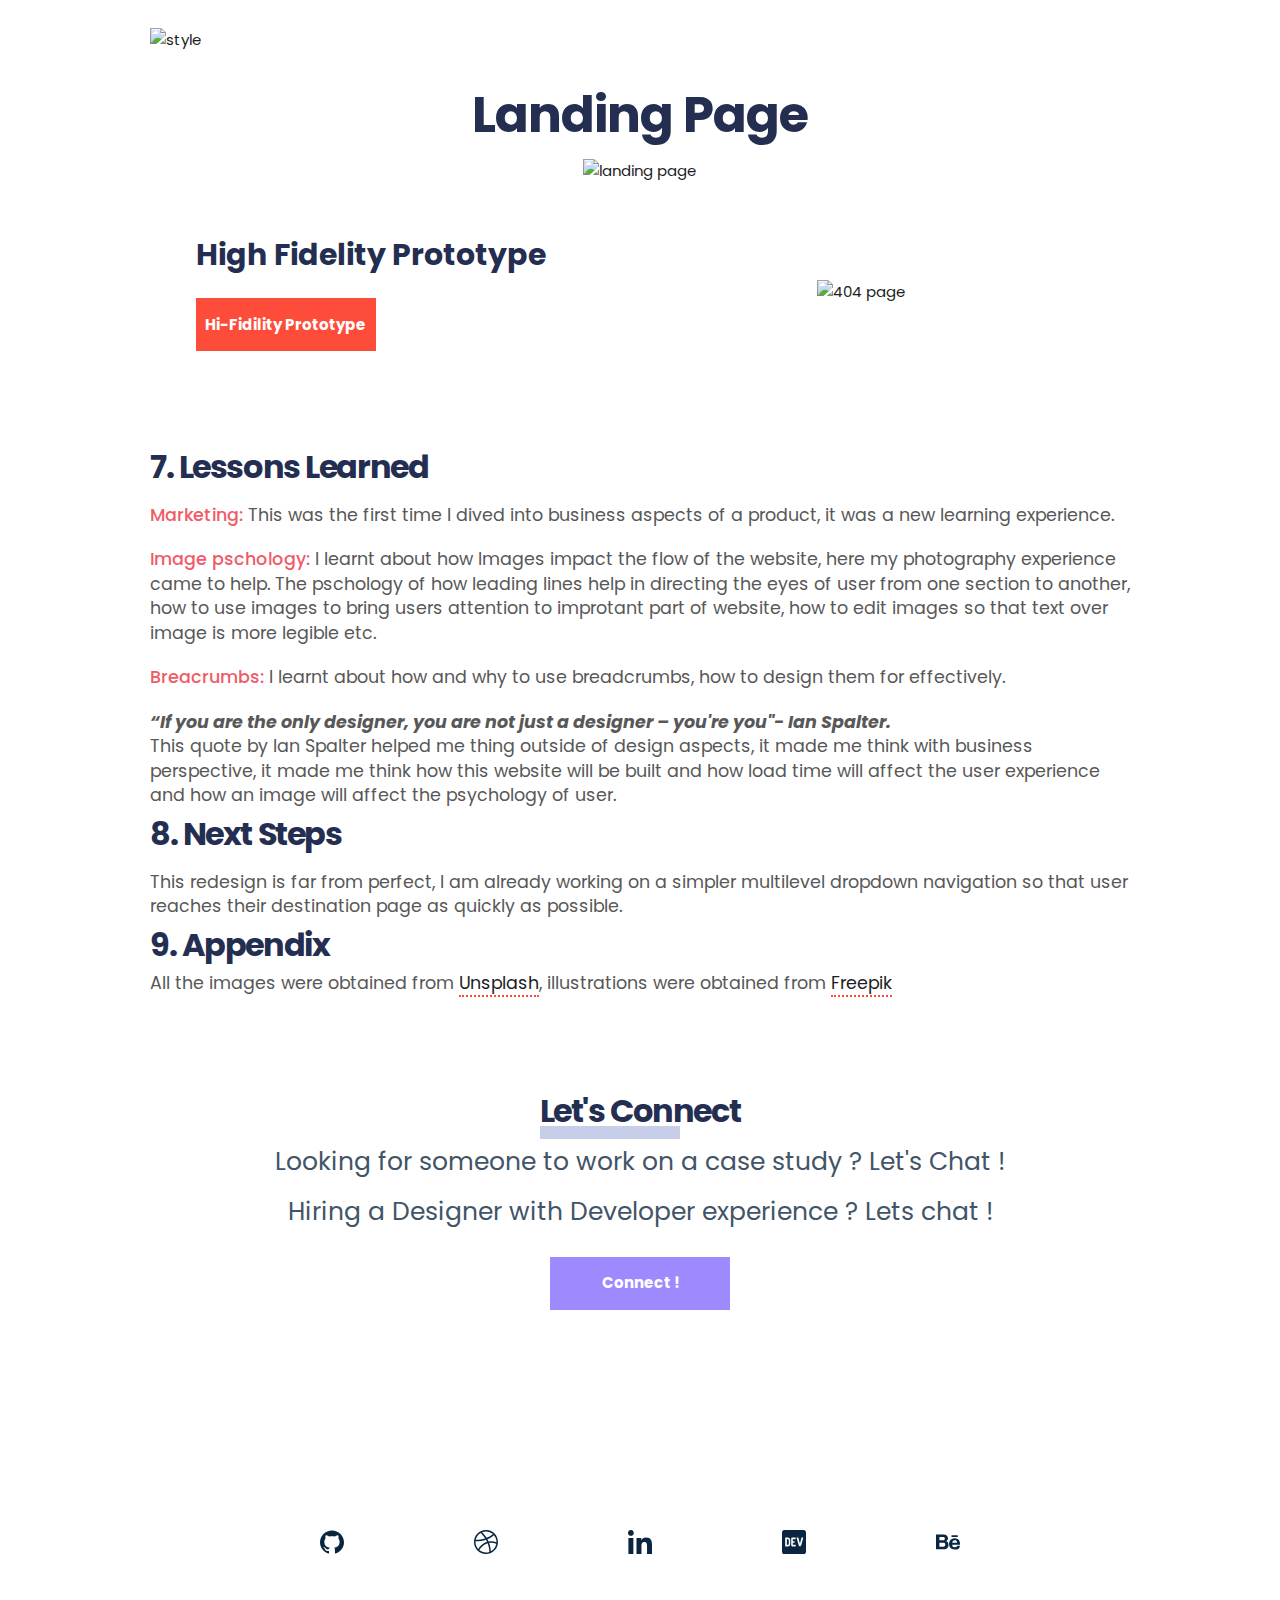
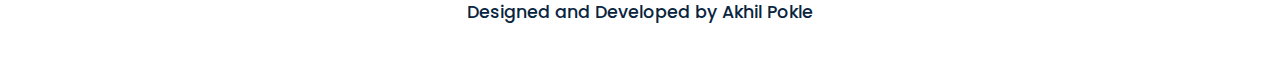
==== commit 645f2fec: "v2.6-fix wow" ====
--- a/case study/gujaratTourism/index.html
+++ b/case study/gujaratTourism/index.html
@@ -331,15 +331,26 @@
                 </div>
             </div>
         </section>
-        <!-- <section class="userflow">
+        <section class="userflow">
             <div class="userflow__container">
+                <div class="trial">
+                    <h3 class="t-h3">User Flow</h3>
+                    <p class="t-p">Focusing on what the user needs to get done and how to deliver that in the most effective manner possible.</p>
+                </div>
                 <div class="userflow__copy">
-                    <h3 class="t-h3">User Flow</h3>
-                    <p class="t-p">Next I created a user flows for all possible tasks, here I have shown a possible uerflow of a person booking a tour.</p>
-                </div>
-            </div>
-            <img src="./images/userflow.png" alt="user flows">
-        </section> -->
+                    <p class="t-p">Based on research, there were three possible userflows</p>
+                    <p class="t-p"> <span class="red">Exploring the website:</span> The user want's to explore the website</p>
+                    <img src="./images/userflow1.png" alt="userflow">
+                    <p class="t-p"> <span class="red">Using the Advanced Search:</span> When the user want's to search for specific information</p>
+                    <img src="./images/userflow2.png" alt="userflow">
+                    <p class="t-p"> <span class="red">Visiting from an external link:</span> When the user is directed to website from an external link like blogs, SEO etc.</p>
+                    <img src="./images/userflow3.png" alt="userflow"> 
+                </div>
+                <div>
+
+                </div>
+            </div>
+        </section>
         <section class="info-arch">
             <div class="info-arch__container">
                 <div class="trial">
@@ -373,29 +384,39 @@
                     <p class="t-p">Converting concept to reality, based on wireframes, I create a clickable prototype. This served as a minimum viable product for testing. Prototyping went through two iterations.</p>
                 </div>
                 <img src="./images/wireframe.png" alt="request">
+                <div class="center">
+                    <h4 class="t-h4">Play around with clickable prototype</h4>
+                    <a target="_blank" href="https://www.figma.com/proto/XMLzT76sizL4WMh6BsXeOl/gujarat-tourism?scaling=min-zoom&node-id=30%3A1129" class="btn btn-orange">Mid-Fidility Prototype</a>
+                </div>
             </div>
         </section>
         <section class="validate">
             <div class="validate__container">
-                <h2 class="t-h2">5. Validate</h2>
+                <div class="trial">
+                    <h2 class="t-h3">5. Validate</h2>
+                    <p>Testing the ease of using the design on a group of users, understanding their pain points and interating the prototype</p>
+                </div>
             </div>
         </section>
         <section class="user--test">
             <div class="user--test__container">
-                <h3 class="t-h3">User Test</h3>
                 <div class="user--tests">
                     <div>
-                        <p class="t-p">I conducted user testing for the mid-fi prototype.<br/> 
-                            The goal was to check if the layout was intuitive enough<br/>
-                            The goal was to identify pain points that could be improved in future iterations. </p>
-                    </div>
-                    <div>
-                        <h3 class="t-h3">Tasks :</h3>
-                        <p class="t-p">1. Book a tour for your desired experience or destination.</p>
-                        <p class="t-p">2. Find helpline number</p>
-                        <p class="t-p">3. Find Visa information</p>
-                        <p class="t-p">4. Explore the website as if you were the user didn't knew about gujarat and stumbled upon the website from an external link.</p>
-                    </div>
+                        <div>
+                            <h3 class="t-h3">User Tests</h3>
+                            <p class="t-p">Counducted user tests on clickable prototype</p>
+                            <p class="t-p">Aim was to observe how user completes certain tasks</p>
+                            <p class="t-p">Based on the feeback, interations to exsisting prototypes were made.</p>
+                        </div>
+                        <div>
+                            <h3 class="t-h3">Tasks</h3>
+                            <p class="t-p">1. Book a tour for your desired experience or destination.</p>
+                            <p class="t-p">2. Find helpline number</p>
+                            <p class="t-p">3. Find Visa information</p>
+                            <p class="t-p">4. User visited the website from an external link.</p>
+                        </div>
+                    </div>
+                        <img src="./images/testins.svg" alt="tests">
                 </div>
             </div>
         </section>
@@ -416,9 +437,18 @@
                     <div>
                         <h3 class="t-h3">Inspiration and analysis</h3>
                         <p class="t-p">I researched about breadcrumbs, pros and cons of using them and how to implement them</p>
-                        <p class="t-p">Major thing that stood out was never to create a dynamic breadcrumb since it might confuse the user and also when a user visits the page from an external site, the breadcrumb will be confusing</p>
-                        <p class="t-p">So, the best way to implement the breadcrumbs was to design a single canonical breadcrumb depending upon task and main goal</p>
-                        <p class="t-p">In the above case since the user is ultimately booking a tour, it made sense to implement breadcrum as home page -> tours page -> tour</p>
+                        <p class="t-p"><span class="red">Dynamic Breadcrumbs:</span> ie breadcrumbs based on user history, these are frowned upon since user might get confused.</p>
+                        <p class="t-p"><span class="red">External link:</span> Another problem was, if the user visits an internal page from an external link, then how should the breadcrumbs look like?</p>
+                        
+                        <h3 class="t-h3">Task Oriented Design ?</h3>
+                        <p class="t-p">The main job as a developer is to design systems such that it's easier for the user to accomplish a task</p>
+                        <p class="t-p">In this case my task was to design a breadcrumb system such that it's easier for the user to navigate</p>
+                        <p class="t-p">This was my thinking when a user want's to book a tour at a destination of his choice</p>
+                        <p class="t-p">1. He could go to tours, and search for tours in the destination.</p>
+                        <p class="t-p">2. He could first go to the dsetination and then find the tours.</p>
+                        <p class="t-p">Since here the main task is to book a tour, following breadcrumb made more sense :</p>
+                        <p class="t-p">Homepage -> Tours Page -> Tour Details Page</p>
+                        <p class="t-p">Based on similar thinking I made a Canonical path for each page and designed breadcrumbs based on it.</p>
                     </div>
                     <div>
                         <img src="./images/pathbasedoracle.png" alt="inspiration">
@@ -447,7 +477,7 @@
             <div class="landing_page__container">
                 <h3 class="t-h3">Landing Page</h3>
                 <div class="landing_page__img">
-                    <img src="./images/homepage.png" alt="landing page">
+                    <img src="./images/homepage.jpg" alt="landing page">
                 </div>
                 <div class="landing_page__copy">
                     <div>
--- a/case study/gujaratTourism/styles/style.css
+++ b/case study/gujaratTourism/styles/style.css
@@ -1349,7 +1349,24 @@
 
 .userflow {
   width: 100%;
-  padding-bottom: 3rem;
+  padding-bottom: 5rem;
+}
+
+.userflow .trial {
+  display: -ms-grid;
+  display: grid;
+  -ms-grid-columns: 35% 1fr;
+      grid-template-columns: 35% 1fr;
+  grid-gap: 4rem;
+  -webkit-box-align: center;
+      -ms-flex-align: center;
+          align-items: center;
+}
+
+.userflow .trial .t-h3 {
+  font-size: 5rem;
+  line-height: 6rem;
+  color: #0c2b34;
 }
 
 .userflow__container {
@@ -1394,8 +1411,17 @@
   }
 }
 
+.userflow .t-p {
+  padding-top: 2rem;
+  padding-bottom: 1rem;
+}
+
+.userflow .red {
+  font-weight: 500;
+  color: #f15b66;
+}
+
 .userflow img {
-  width: 90%;
   margin: 0 auto;
 }
 
@@ -1558,7 +1584,7 @@
 
 .prototype {
   width: 100%;
-  padding-bottom: 10rem;
+  padding: 5rem 0rem;
 }
 
 .prototype .trial {
@@ -1570,6 +1596,7 @@
   -webkit-box-align: center;
       -ms-flex-align: center;
           align-items: center;
+  width: 100%;
 }
 
 .prototype .trial .t-h3 {
@@ -1582,6 +1609,16 @@
   width: 100%;
   max-width: 980px;
   margin: 0 auto;
+  display: -webkit-box;
+  display: -ms-flexbox;
+  display: flex;
+  -webkit-box-orient: vertical;
+  -webkit-box-direction: normal;
+      -ms-flex-direction: column;
+          flex-direction: column;
+  -webkit-box-align: center;
+      -ms-flex-align: center;
+          align-items: center;
 }
 
 .prototype__container .t-p {
@@ -1594,6 +1631,22 @@
   .prototype__container {
     width: 80%;
   }
+}
+
+.prototype__container .center {
+  display: -webkit-box;
+  display: -ms-flexbox;
+  display: flex;
+  -webkit-box-orient: vertical;
+  -webkit-box-direction: normal;
+      -ms-flex-direction: column;
+          flex-direction: column;
+  -webkit-box-pack: center;
+      -ms-flex-pack: center;
+          justify-content: center;
+  -webkit-box-align: center;
+      -ms-flex-align: center;
+          align-items: center;
 }
 
 .prototype__container img {
@@ -1635,6 +1688,23 @@
   padding-bottom: 3rem;
 }
 
+.validate .trial {
+  display: -ms-grid;
+  display: grid;
+  -ms-grid-columns: 35% 1fr;
+      grid-template-columns: 35% 1fr;
+  grid-gap: 4rem;
+  -webkit-box-align: center;
+      -ms-flex-align: center;
+          align-items: center;
+}
+
+.validate .trial .t-h3 {
+  font-size: 5rem;
+  line-height: 6rem;
+  color: #0c2b34;
+}
+
 .validate__container {
   width: 100%;
   max-width: 980px;
@@ -1694,19 +1764,21 @@
 .user--test .user--tests {
   display: -ms-grid;
   display: grid;
-  -ms-grid-columns: 50% 50%;
-      grid-template-columns: 50% 50%;
+  -ms-grid-columns: 45% 45%;
+      grid-template-columns: 45% 45%;
   grid-gap: 20px;
   justify-items: end;
+  -webkit-box-align: center;
+      -ms-flex-align: center;
+          align-items: center;
 }
 
 .user--test .user--tests .t-p {
-  padding-bottom: 1rem;
+  padding-bottom: 0.5rem;
 }
 
 .user--test .user--tests img {
-  -webkit-transform: rotate(270deg);
-          transform: rotate(270deg);
+  width: 100%;
 }
 
 @media only screen and (max-width: 670px) {
@@ -1733,6 +1805,11 @@
   }
 }
 
+.user--test .t-h3 {
+  padding-bottom: 0.5rem;
+  padding-top: 1rem;
+}
+
 .analysis {
   width: 100%;
   padding-bottom: 5rem;
@@ -1802,8 +1879,8 @@
   width: 100%;
   display: -ms-grid;
   display: grid;
-  -ms-grid-columns: 60% 1fr;
-      grid-template-columns: 60% 1fr;
+  -ms-grid-columns: 50% 1fr;
+      grid-template-columns: 50% 1fr;
   justify-items: end;
   -webkit-box-align: center;
       -ms-flex-align: center;
@@ -1812,6 +1889,11 @@
 
 .analysis .inspiration__container .t-p {
   padding: 0.5rem 0rem;
+}
+
+.analysis .inspiration__container .t-h3 {
+  padding-bottom: 0.5rem;
+  padding-top: 1.5rem;
 }
 
 .analysis .inspiration__container img {
